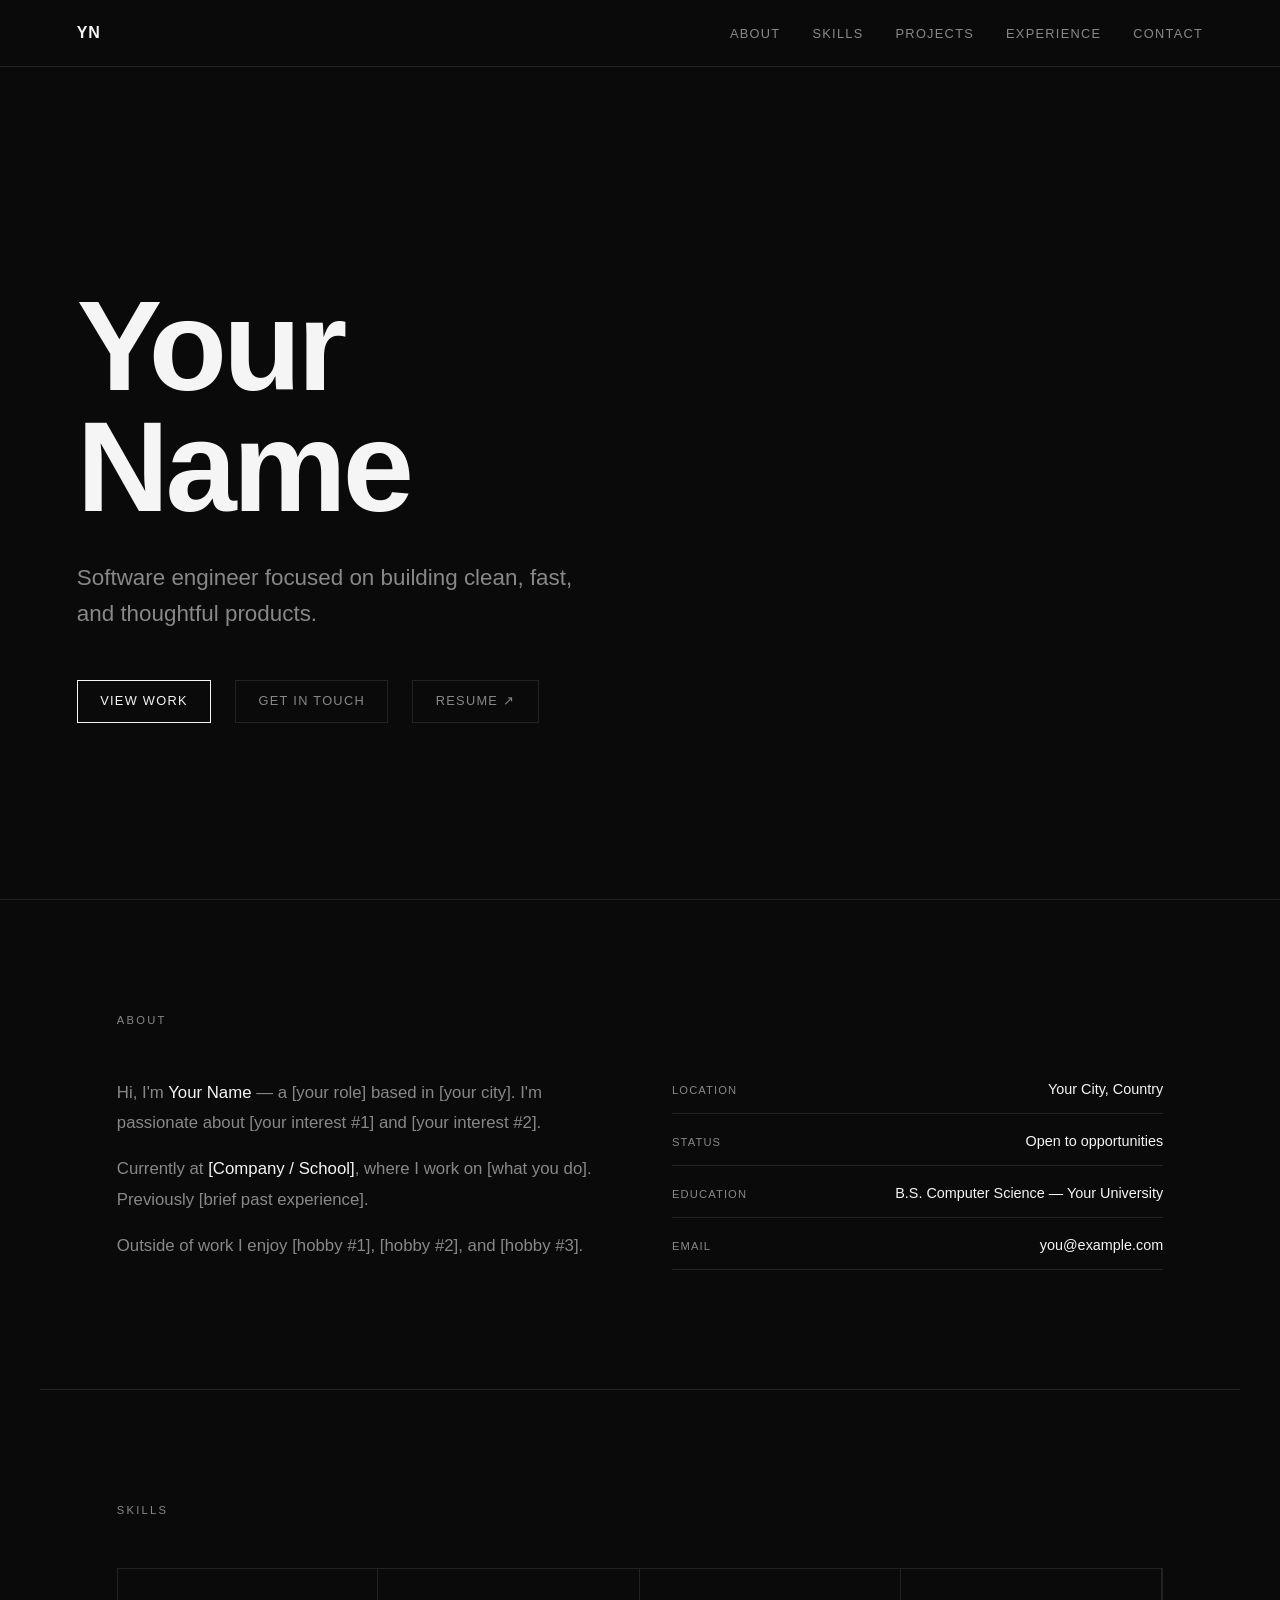
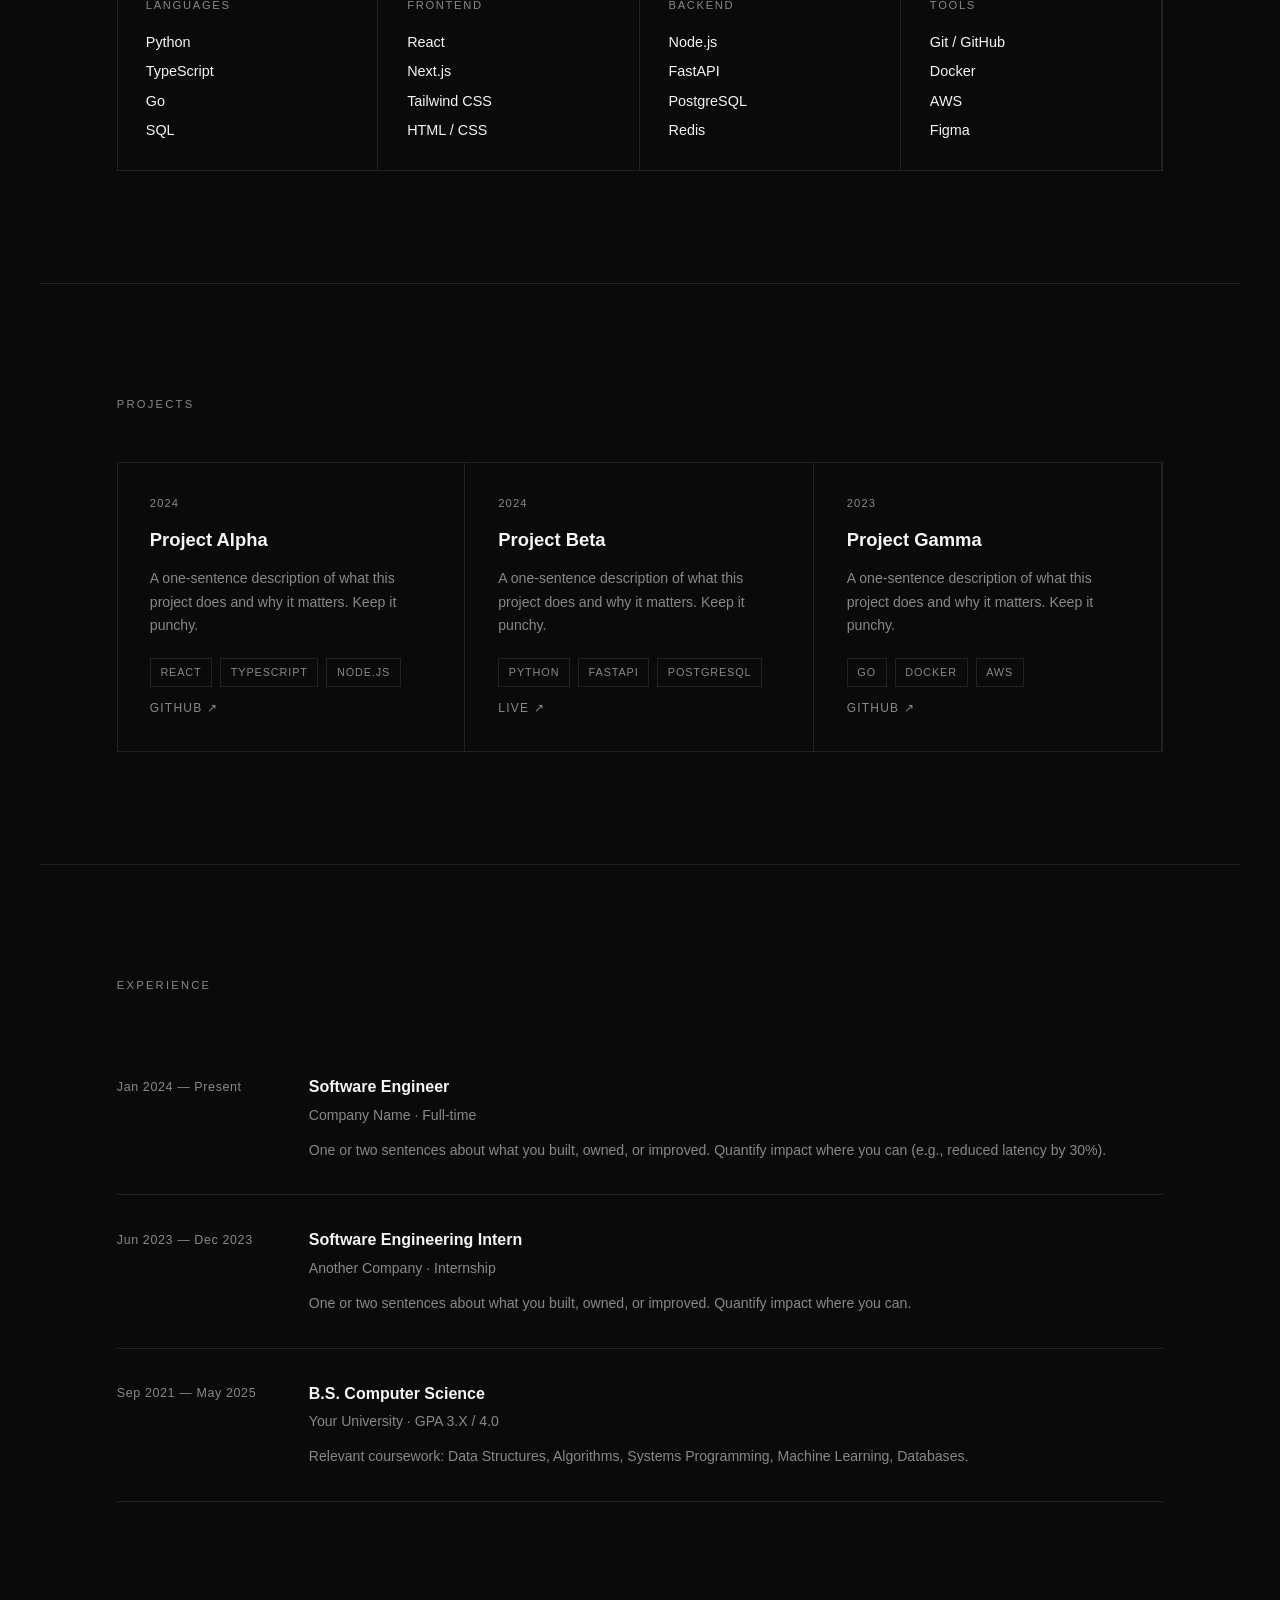
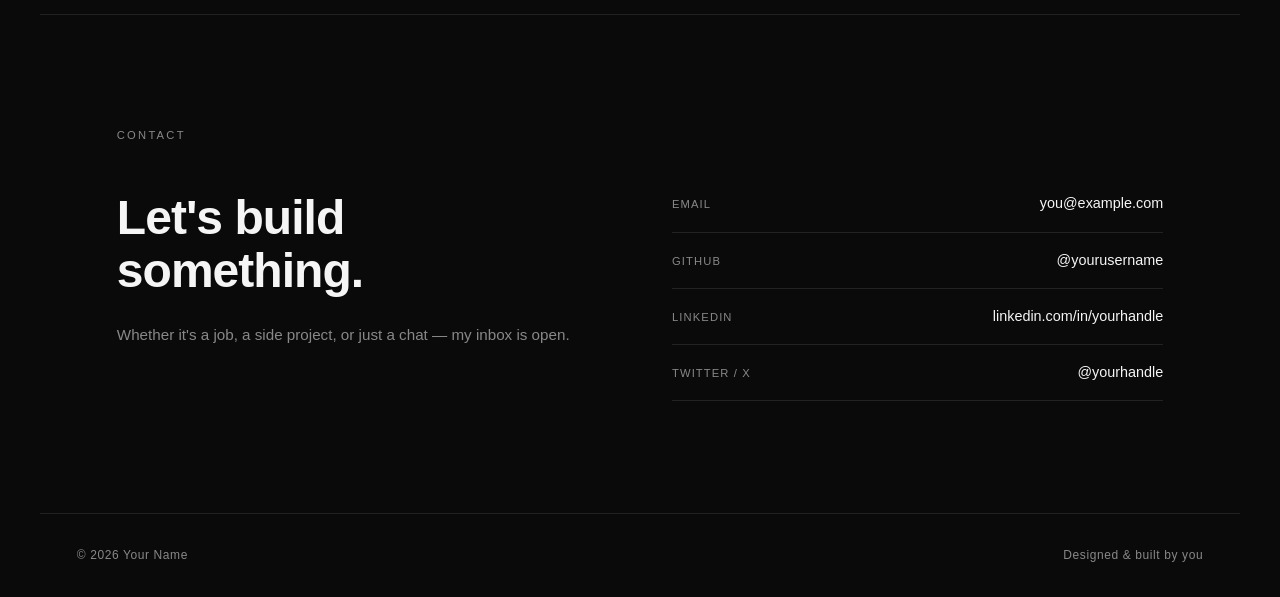
==== index.html @ 490681a7 "Initial portfolio template — black and white single-page layout Co-Authored-By: Claude Sonnet 4.6 <n" ====
<!DOCTYPE html>
<html lang="en">
<head>
  <meta charset="UTF-8" />
  <meta name="viewport" content="width=device-width, initial-scale=1.0" />
  <title>Your Name — Portfolio</title>
  <style>
    *, *::before, *::after { box-sizing: border-box; margin: 0; padding: 0; }

    :root {
      --black: #0a0a0a;
      --white: #f5f5f5;
      --gray: #888;
      --border: #222;
    }

    html { scroll-behavior: smooth; }

    body {
      font-family: 'Helvetica Neue', Helvetica, Arial, sans-serif;
      background: var(--black);
      color: var(--white);
      line-height: 1.6;
    }

    a { color: inherit; text-decoration: none; }

    /* ── NAV ── */
    nav {
      position: fixed;
      top: 0; left: 0; right: 0;
      z-index: 100;
      display: flex;
      justify-content: space-between;
      align-items: center;
      padding: 1.25rem 6vw;
      border-bottom: 1px solid var(--border);
      background: var(--black);
    }

    .nav-logo {
      font-size: 1rem;
      font-weight: 700;
      letter-spacing: 0.05em;
      text-transform: uppercase;
    }

    .nav-links {
      display: flex;
      gap: 2rem;
      list-style: none;
    }

    .nav-links a {
      font-size: 0.8rem;
      letter-spacing: 0.1em;
      text-transform: uppercase;
      color: var(--gray);
      transition: color 0.2s;
    }

    .nav-links a:hover { color: var(--white); }

    /* ── SECTIONS ── */
    section {
      padding: 7rem 6vw;
      border-bottom: 1px solid var(--border);
      max-width: 1200px;
      margin: 0 auto;
    }

    .section-label {
      font-size: 0.7rem;
      letter-spacing: 0.2em;
      text-transform: uppercase;
      color: var(--gray);
      margin-bottom: 3rem;
    }

    /* ── HERO ── */
    #hero {
      min-height: 100vh;
      display: flex;
      flex-direction: column;
      justify-content: flex-end;
      padding-top: 8rem;
      max-width: 100%;
      padding-left: 6vw;
      padding-right: 6vw;
      border-bottom: 1px solid var(--border);
    }

    .hero-name {
      font-size: clamp(3rem, 10vw, 9rem);
      font-weight: 700;
      line-height: 0.95;
      letter-spacing: -0.03em;
      margin-bottom: 2rem;
    }

    .hero-tagline {
      font-size: clamp(1rem, 2vw, 1.4rem);
      color: var(--gray);
      max-width: 520px;
      margin-bottom: 3rem;
    }

    .hero-links {
      display: flex;
      gap: 1.5rem;
      flex-wrap: wrap;
      margin-bottom: 4rem;
    }

    .btn {
      display: inline-block;
      padding: 0.65rem 1.4rem;
      font-size: 0.8rem;
      letter-spacing: 0.1em;
      text-transform: uppercase;
      border: 1px solid var(--white);
      transition: background 0.2s, color 0.2s;
      cursor: pointer;
    }

    .btn:hover { background: var(--white); color: var(--black); }

    .btn-ghost {
      border-color: var(--border);
      color: var(--gray);
    }

    .btn-ghost:hover { border-color: var(--white); color: var(--white); background: transparent; }

    /* ── ABOUT ── */
    .about-grid {
      display: grid;
      grid-template-columns: 1fr 1fr;
      gap: 4rem;
      align-items: start;
    }

    .about-text p {
      font-size: 1.05rem;
      color: var(--gray);
      margin-bottom: 1rem;
      line-height: 1.8;
    }

    .about-text p span { color: var(--white); }

    .about-details { display: flex; flex-direction: column; gap: 1rem; }

    .detail-row {
      display: flex;
      justify-content: space-between;
      align-items: baseline;
      padding-bottom: 0.75rem;
      border-bottom: 1px solid var(--border);
    }

    .detail-key {
      font-size: 0.7rem;
      text-transform: uppercase;
      letter-spacing: 0.1em;
      color: var(--gray);
    }

    .detail-val { font-size: 0.9rem; }

    /* ── SKILLS ── */
    .skills-grid {
      display: grid;
      grid-template-columns: repeat(auto-fill, minmax(220px, 1fr));
      gap: 1px;
      border: 1px solid var(--border);
    }

    .skill-card {
      padding: 1.75rem;
      border-right: 1px solid var(--border);
    }

    .skill-category {
      font-size: 0.7rem;
      text-transform: uppercase;
      letter-spacing: 0.15em;
      color: var(--gray);
      margin-bottom: 1rem;
    }

    .skill-list {
      list-style: none;
      display: flex;
      flex-direction: column;
      gap: 0.4rem;
    }

    .skill-list li { font-size: 0.9rem; }

    /* ── PROJECTS ── */
    .projects-grid {
      display: grid;
      grid-template-columns: repeat(auto-fill, minmax(320px, 1fr));
      gap: 1px;
      border: 1px solid var(--border);
    }

    .project-card {
      padding: 2rem;
      border-right: 1px solid var(--border);
      display: flex;
      flex-direction: column;
      gap: 0.75rem;
      transition: background 0.2s;
    }

    .project-card:hover { background: #111; }

    .project-year {
      font-size: 0.7rem;
      color: var(--gray);
      letter-spacing: 0.1em;
    }

    .project-title { font-size: 1.15rem; font-weight: 600; }

    .project-desc { font-size: 0.88rem; color: var(--gray); line-height: 1.7; }

    .project-tags {
      display: flex;
      flex-wrap: wrap;
      gap: 0.5rem;
      margin-top: auto;
      padding-top: 0.5rem;
    }

    .tag {
      font-size: 0.68rem;
      letter-spacing: 0.08em;
      text-transform: uppercase;
      padding: 0.3rem 0.6rem;
      border: 1px solid var(--border);
      color: var(--gray);
    }

    .project-link {
      font-size: 0.75rem;
      letter-spacing: 0.1em;
      text-transform: uppercase;
      color: var(--gray);
      display: inline-flex;
      align-items: center;
      gap: 0.4rem;
      transition: color 0.2s;
    }

    .project-link:hover { color: var(--white); }

    /* ── EXPERIENCE ── */
    .exp-list { display: flex; flex-direction: column; gap: 0; }

    .exp-item {
      display: grid;
      grid-template-columns: 160px 1fr;
      gap: 2rem;
      padding: 2rem 0;
      border-bottom: 1px solid var(--border);
    }

    .exp-period {
      font-size: 0.78rem;
      color: var(--gray);
      letter-spacing: 0.05em;
      padding-top: 0.2rem;
    }

    .exp-role { font-size: 1rem; font-weight: 600; margin-bottom: 0.25rem; }

    .exp-company { font-size: 0.88rem; color: var(--gray); margin-bottom: 0.75rem; }

    .exp-desc { font-size: 0.88rem; color: var(--gray); line-height: 1.7; }

    /* ── CONTACT ── */
    .contact-grid {
      display: grid;
      grid-template-columns: 1fr 1fr;
      gap: 4rem;
      align-items: start;
    }

    .contact-headline {
      font-size: clamp(1.8rem, 4vw, 3rem);
      font-weight: 700;
      line-height: 1.1;
      letter-spacing: -0.02em;
      margin-bottom: 1.5rem;
    }

    .contact-sub { font-size: 0.95rem; color: var(--gray); line-height: 1.7; }

    .contact-links { display: flex; flex-direction: column; gap: 1rem; }

    .contact-link-row {
      display: flex;
      justify-content: space-between;
      align-items: baseline;
      padding-bottom: 1rem;
      border-bottom: 1px solid var(--border);
    }

    .contact-platform {
      font-size: 0.7rem;
      text-transform: uppercase;
      letter-spacing: 0.1em;
      color: var(--gray);
    }

    .contact-handle {
      font-size: 0.9rem;
      transition: color 0.2s;
    }

    .contact-handle:hover { color: var(--gray); }

    /* ── FOOTER ── */
    footer {
      padding: 2rem 6vw;
      display: flex;
      justify-content: space-between;
      align-items: center;
      font-size: 0.75rem;
      color: var(--gray);
      letter-spacing: 0.05em;
    }

    /* ── RESPONSIVE ── */
    @media (max-width: 700px) {
      .about-grid, .contact-grid { grid-template-columns: 1fr; gap: 2.5rem; }
      .exp-item { grid-template-columns: 1fr; gap: 0.5rem; }
      .nav-links { display: none; }
    }
  </style>
</head>
<body>

  <!-- NAV -->
  <nav>
    <span class="nav-logo">YN</span>
    <ul class="nav-links">
      <li><a href="#about">About</a></li>
      <li><a href="#skills">Skills</a></li>
      <li><a href="#projects">Projects</a></li>
      <li><a href="#experience">Experience</a></li>
      <li><a href="#contact">Contact</a></li>
    </ul>
  </nav>

  <!-- HERO -->
  <section id="hero">
    <h1 class="hero-name">Your<br>Name</h1>
    <p class="hero-tagline">
      <!-- One-line pitch: what you do and what you care about -->
      Software engineer focused on building clean, fast, and thoughtful products.
    </p>
    <div class="hero-links">
      <a href="#projects" class="btn">View Work</a>
      <a href="#contact" class="btn btn-ghost">Get in Touch</a>
      <a href="/resume.pdf" class="btn btn-ghost" target="_blank">Resume ↗</a>
    </div>
  </section>

  <!-- ABOUT -->
  <section id="about">
    <p class="section-label">About</p>
    <div class="about-grid">
      <div class="about-text">
        <p>
          Hi, I'm <span>Your Name</span> — a [your role] based in [your city].
          I'm passionate about [your interest #1] and [your interest #2].
        </p>
        <p>
          Currently at <span>[Company / School]</span>, where I work on
          [what you do]. Previously [brief past experience].
        </p>
        <p>
          Outside of work I enjoy [hobby #1], [hobby #2], and [hobby #3].
        </p>
      </div>
      <div class="about-details">
        <div class="detail-row">
          <span class="detail-key">Location</span>
          <span class="detail-val">Your City, Country</span>
        </div>
        <div class="detail-row">
          <span class="detail-key">Status</span>
          <span class="detail-val">Open to opportunities</span>
        </div>
        <div class="detail-row">
          <span class="detail-key">Education</span>
          <span class="detail-val">B.S. Computer Science — Your University</span>
        </div>
        <div class="detail-row">
          <span class="detail-key">Email</span>
          <span class="detail-val">you@example.com</span>
        </div>
      </div>
    </div>
  </section>

  <!-- SKILLS -->
  <section id="skills">
    <p class="section-label">Skills</p>
    <div class="skills-grid">
      <div class="skill-card">
        <p class="skill-category">Languages</p>
        <ul class="skill-list">
          <li>Python</li>
          <li>TypeScript</li>
          <li>Go</li>
          <li>SQL</li>
        </ul>
      </div>
      <div class="skill-card">
        <p class="skill-category">Frontend</p>
        <ul class="skill-list">
          <li>React</li>
          <li>Next.js</li>
          <li>Tailwind CSS</li>
          <li>HTML / CSS</li>
        </ul>
      </div>
      <div class="skill-card">
        <p class="skill-category">Backend</p>
        <ul class="skill-list">
          <li>Node.js</li>
          <li>FastAPI</li>
          <li>PostgreSQL</li>
          <li>Redis</li>
        </ul>
      </div>
      <div class="skill-card">
        <p class="skill-category">Tools</p>
        <ul class="skill-list">
          <li>Git / GitHub</li>
          <li>Docker</li>
          <li>AWS</li>
          <li>Figma</li>
        </ul>
      </div>
    </div>
  </section>

  <!-- PROJECTS -->
  <section id="projects">
    <p class="section-label">Projects</p>
    <div class="projects-grid">

      <div class="project-card">
        <span class="project-year">2024</span>
        <h3 class="project-title">Project Alpha</h3>
        <p class="project-desc">
          A one-sentence description of what this project does and why it matters.
          Keep it punchy.
        </p>
        <div class="project-tags">
          <span class="tag">React</span>
          <span class="tag">TypeScript</span>
          <span class="tag">Node.js</span>
        </div>
        <a href="#" class="project-link">GitHub ↗</a>
      </div>

      <div class="project-card">
        <span class="project-year">2024</span>
        <h3 class="project-title">Project Beta</h3>
        <p class="project-desc">
          A one-sentence description of what this project does and why it matters.
          Keep it punchy.
        </p>
        <div class="project-tags">
          <span class="tag">Python</span>
          <span class="tag">FastAPI</span>
          <span class="tag">PostgreSQL</span>
        </div>
        <a href="#" class="project-link">Live ↗</a>
      </div>

      <div class="project-card">
        <span class="project-year">2023</span>
        <h3 class="project-title">Project Gamma</h3>
        <p class="project-desc">
          A one-sentence description of what this project does and why it matters.
          Keep it punchy.
        </p>
        <div class="project-tags">
          <span class="tag">Go</span>
          <span class="tag">Docker</span>
          <span class="tag">AWS</span>
        </div>
        <a href="#" class="project-link">GitHub ↗</a>
      </div>

    </div>
  </section>

  <!-- EXPERIENCE -->
  <section id="experience">
    <p class="section-label">Experience</p>
    <div class="exp-list">

      <div class="exp-item">
        <span class="exp-period">Jan 2024 — Present</span>
        <div>
          <p class="exp-role">Software Engineer</p>
          <p class="exp-company">Company Name · Full-time</p>
          <p class="exp-desc">
            One or two sentences about what you built, owned, or improved.
            Quantify impact where you can (e.g., reduced latency by 30%).
          </p>
        </div>
      </div>

      <div class="exp-item">
        <span class="exp-period">Jun 2023 — Dec 2023</span>
        <div>
          <p class="exp-role">Software Engineering Intern</p>
          <p class="exp-company">Another Company · Internship</p>
          <p class="exp-desc">
            One or two sentences about what you built, owned, or improved.
            Quantify impact where you can.
          </p>
        </div>
      </div>

      <div class="exp-item">
        <span class="exp-period">Sep 2021 — May 2025</span>
        <div>
          <p class="exp-role">B.S. Computer Science</p>
          <p class="exp-company">Your University · GPA 3.X / 4.0</p>
          <p class="exp-desc">
            Relevant coursework: Data Structures, Algorithms, Systems Programming,
            Machine Learning, Databases.
          </p>
        </div>
      </div>

    </div>
  </section>

  <!-- CONTACT -->
  <section id="contact">
    <p class="section-label">Contact</p>
    <div class="contact-grid">
      <div>
        <h2 class="contact-headline">Let's build<br>something.</h2>
        <p class="contact-sub">
          Whether it's a job, a side project, or just a chat —
          my inbox is open.
        </p>
      </div>
      <div class="contact-links">
        <div class="contact-link-row">
          <span class="contact-platform">Email</span>
          <a href="mailto:you@example.com" class="contact-handle">you@example.com</a>
        </div>
        <div class="contact-link-row">
          <span class="contact-platform">GitHub</span>
          <a href="https://github.com/yourusername" target="_blank" class="contact-handle">@yourusername</a>
        </div>
        <div class="contact-link-row">
          <span class="contact-platform">LinkedIn</span>
          <a href="https://linkedin.com/in/yourhandle" target="_blank" class="contact-handle">linkedin.com/in/yourhandle</a>
        </div>
        <div class="contact-link-row">
          <span class="contact-platform">Twitter / X</span>
          <a href="https://twitter.com/yourhandle" target="_blank" class="contact-handle">@yourhandle</a>
        </div>
      </div>
    </div>
  </section>

  <!-- FOOTER -->
  <footer>
    <span>© 2026 Your Name</span>
    <span>Designed &amp; built by you</span>
  </footer>

</body>
</html>
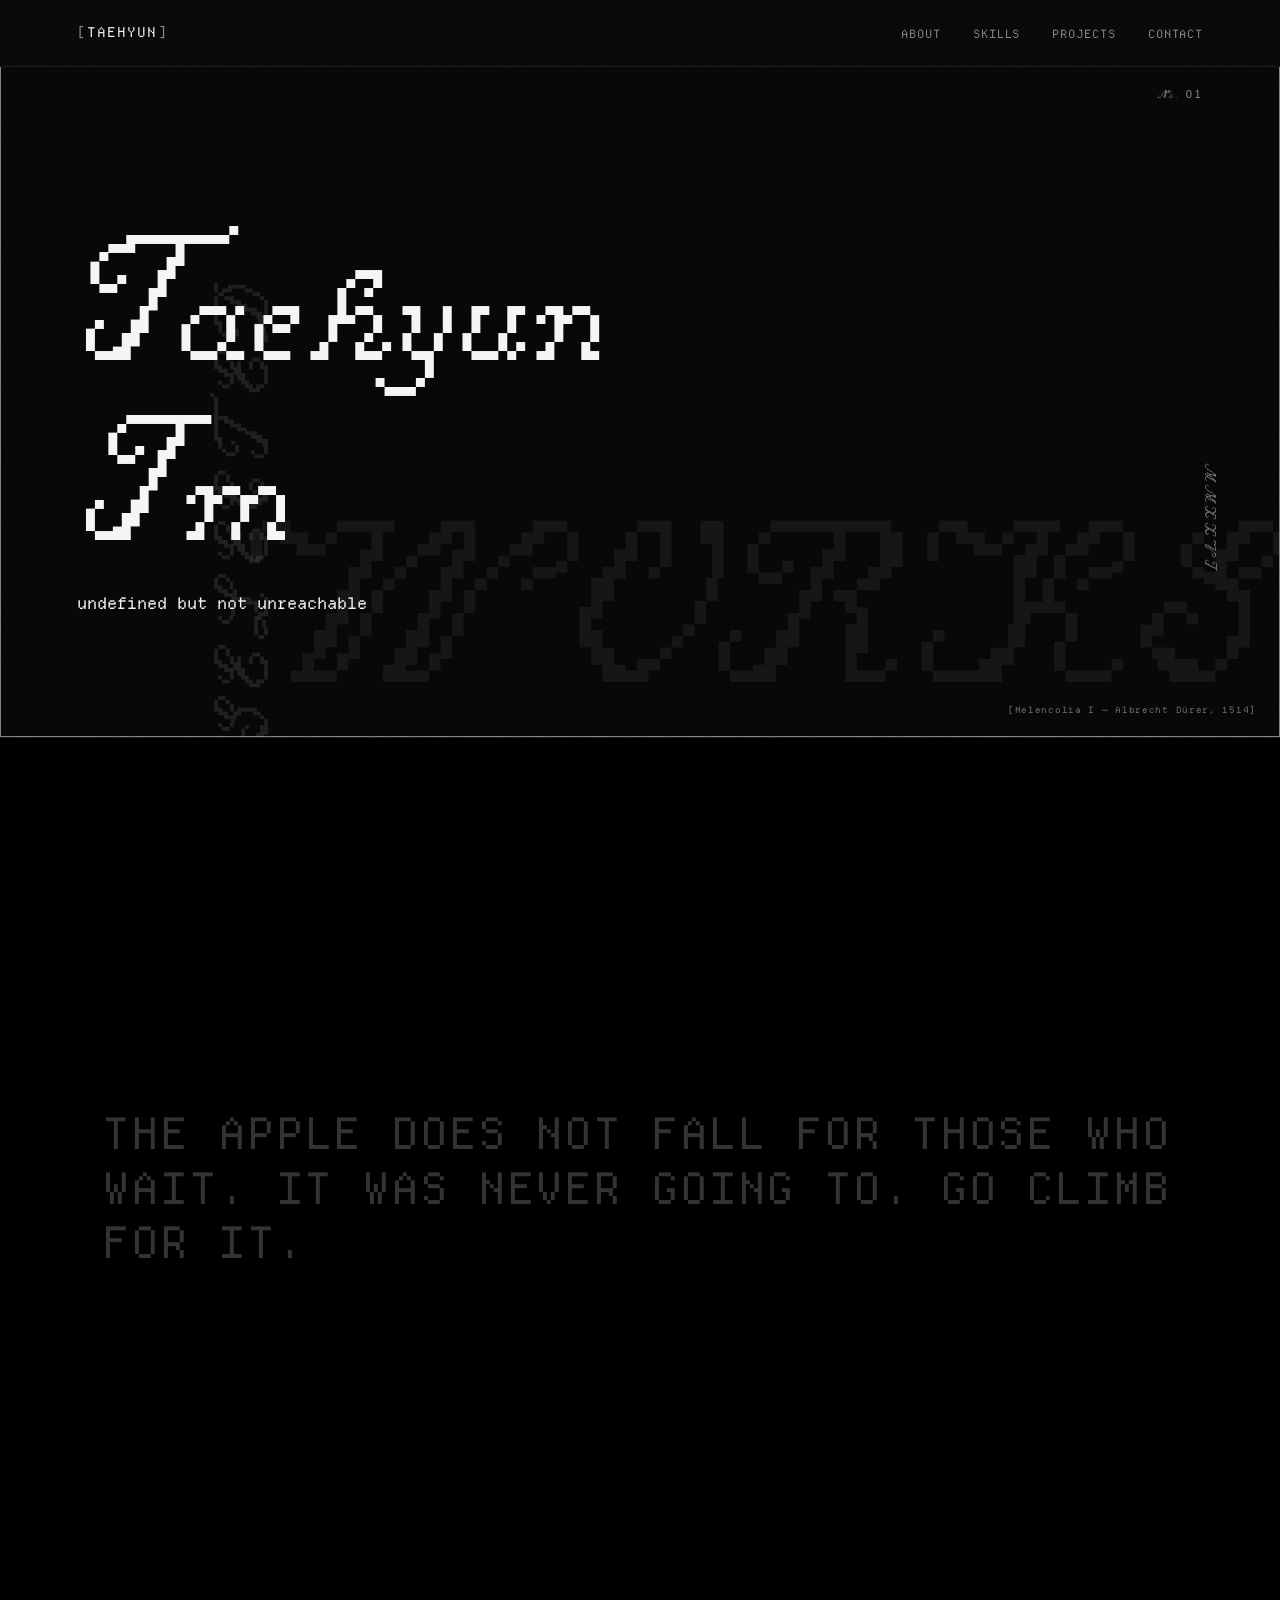
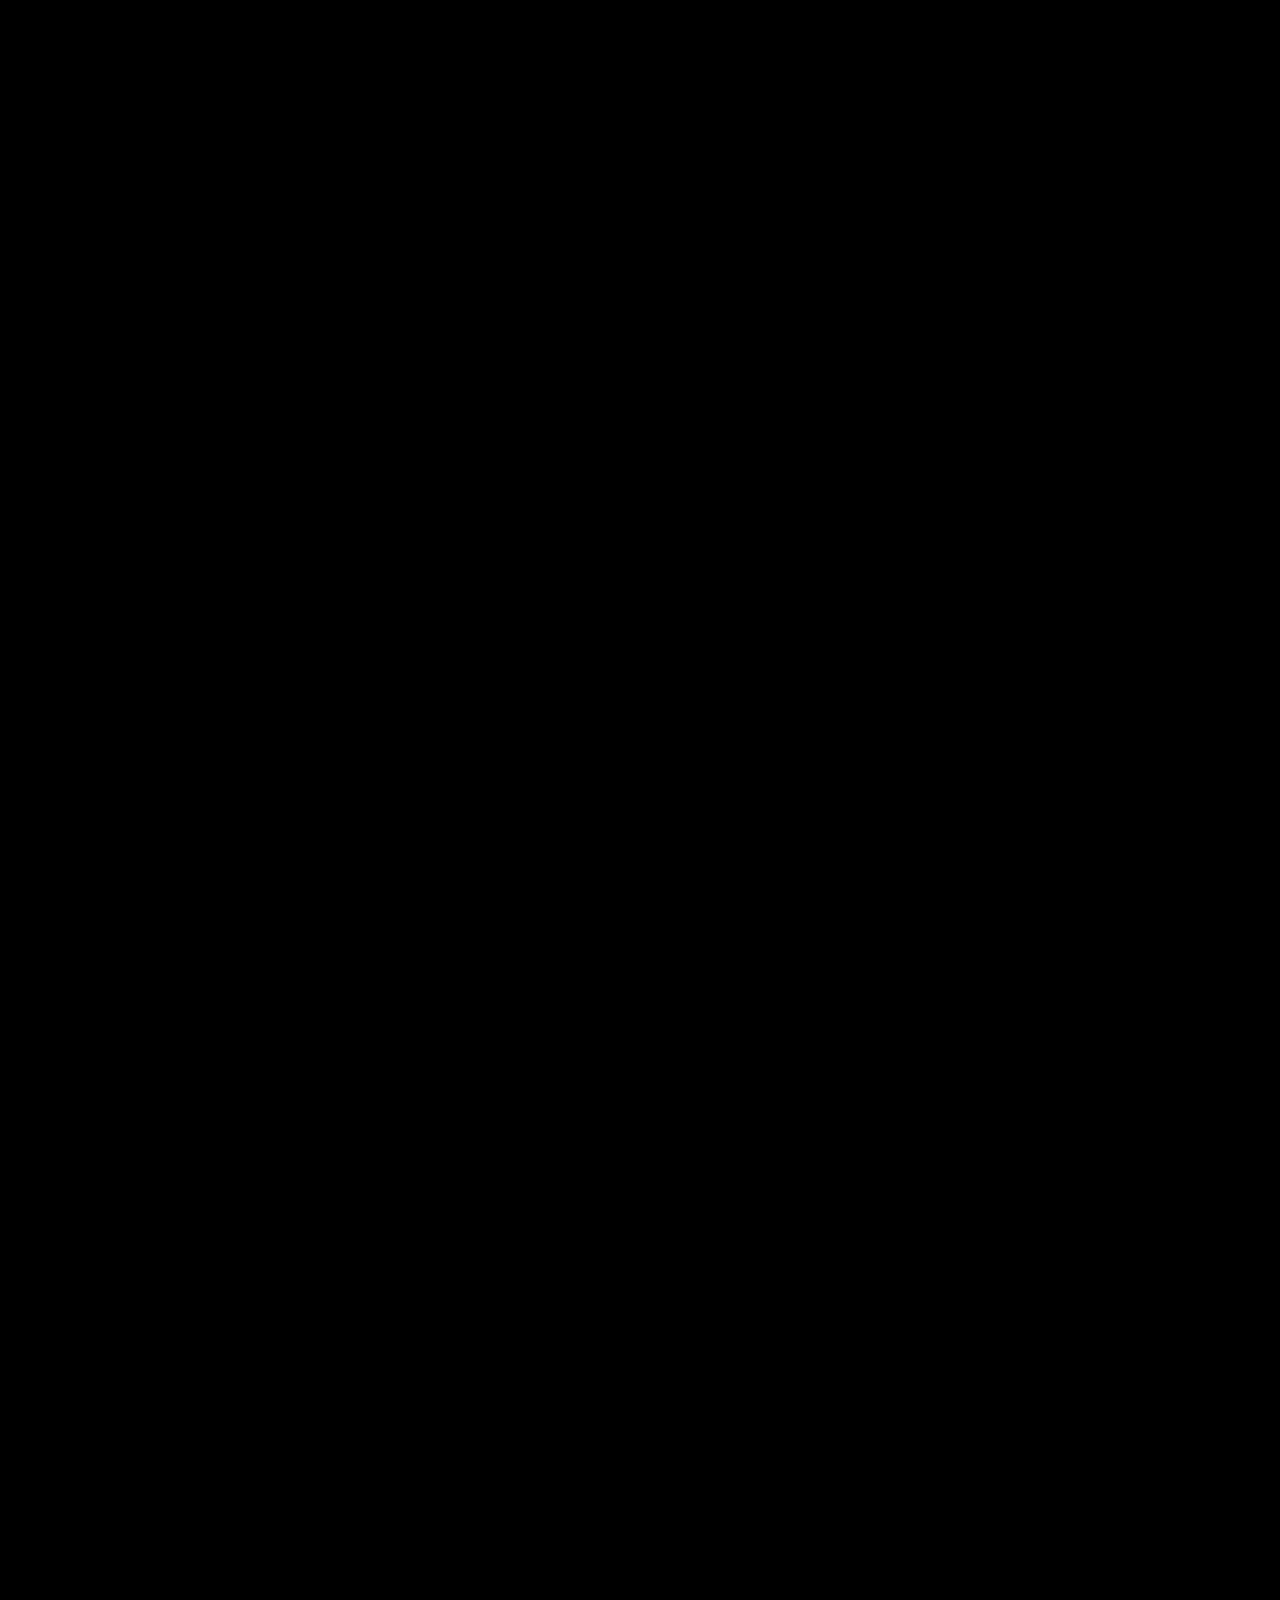
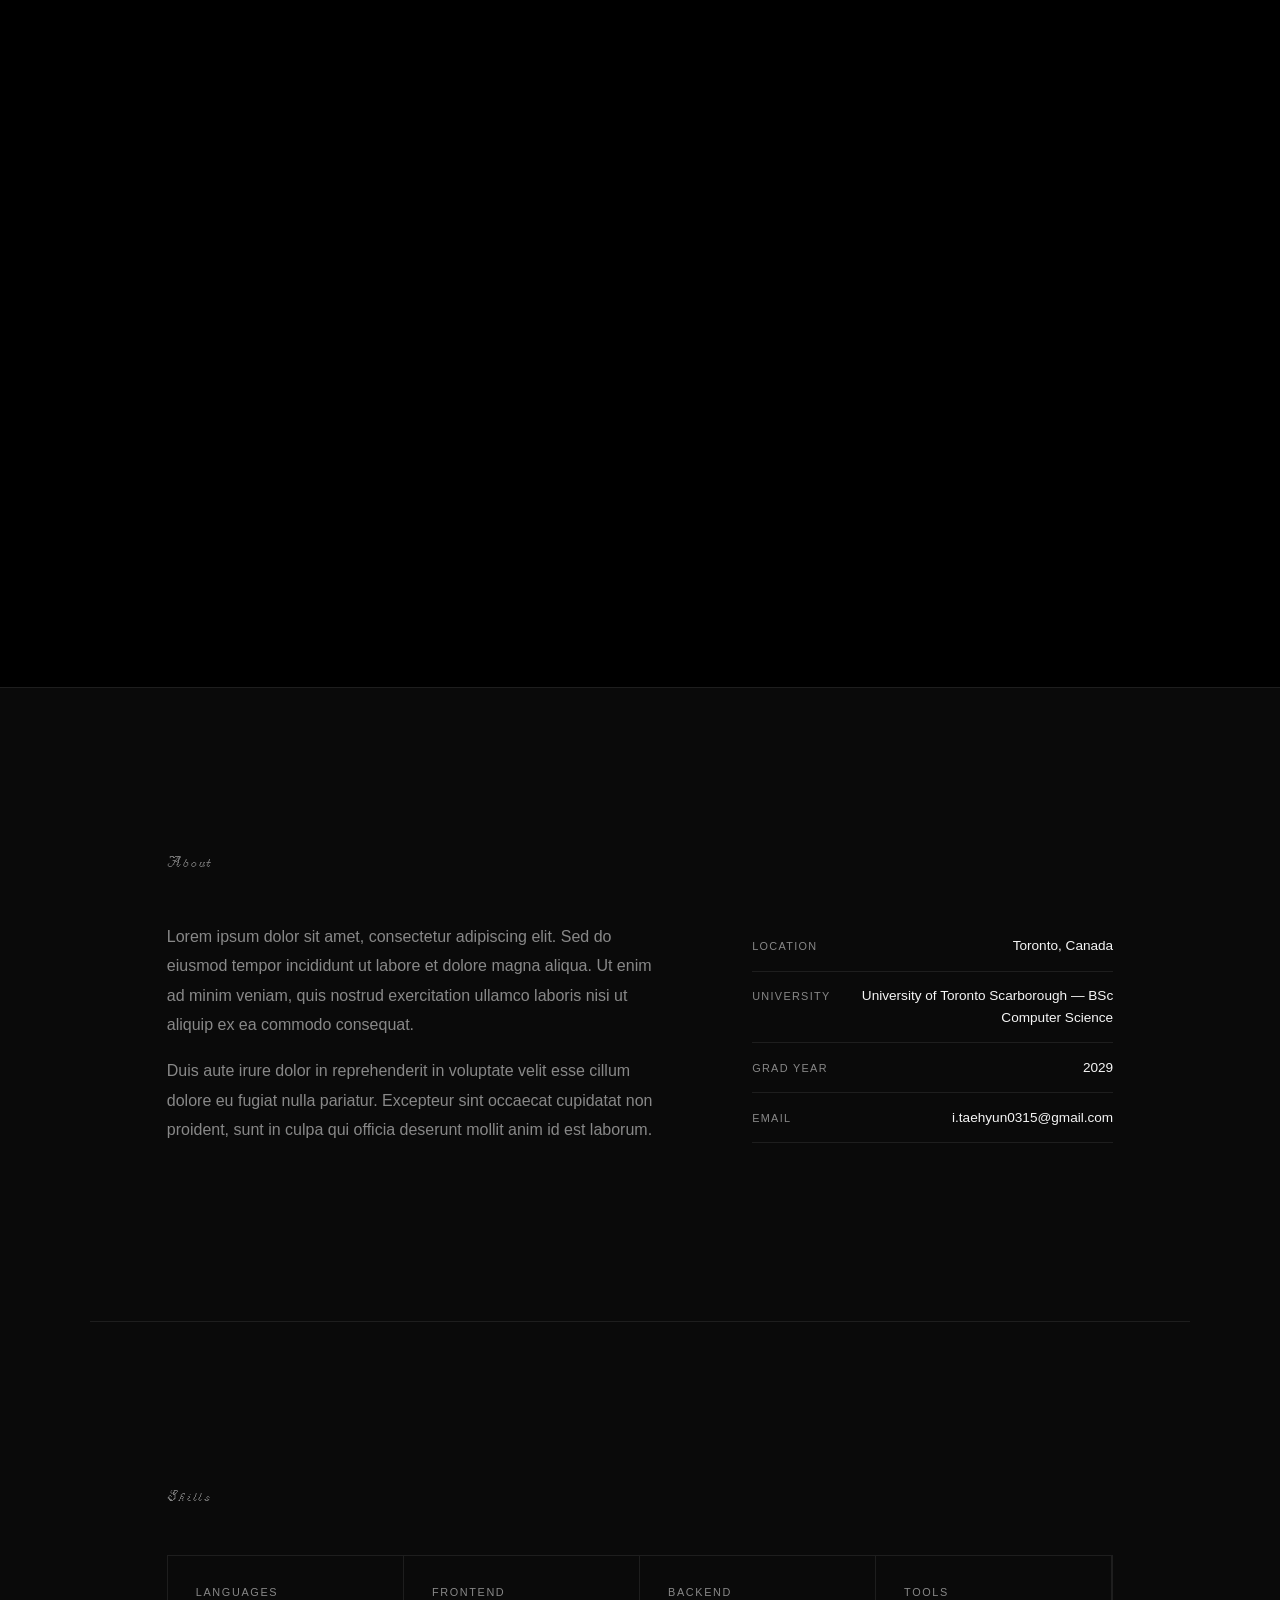
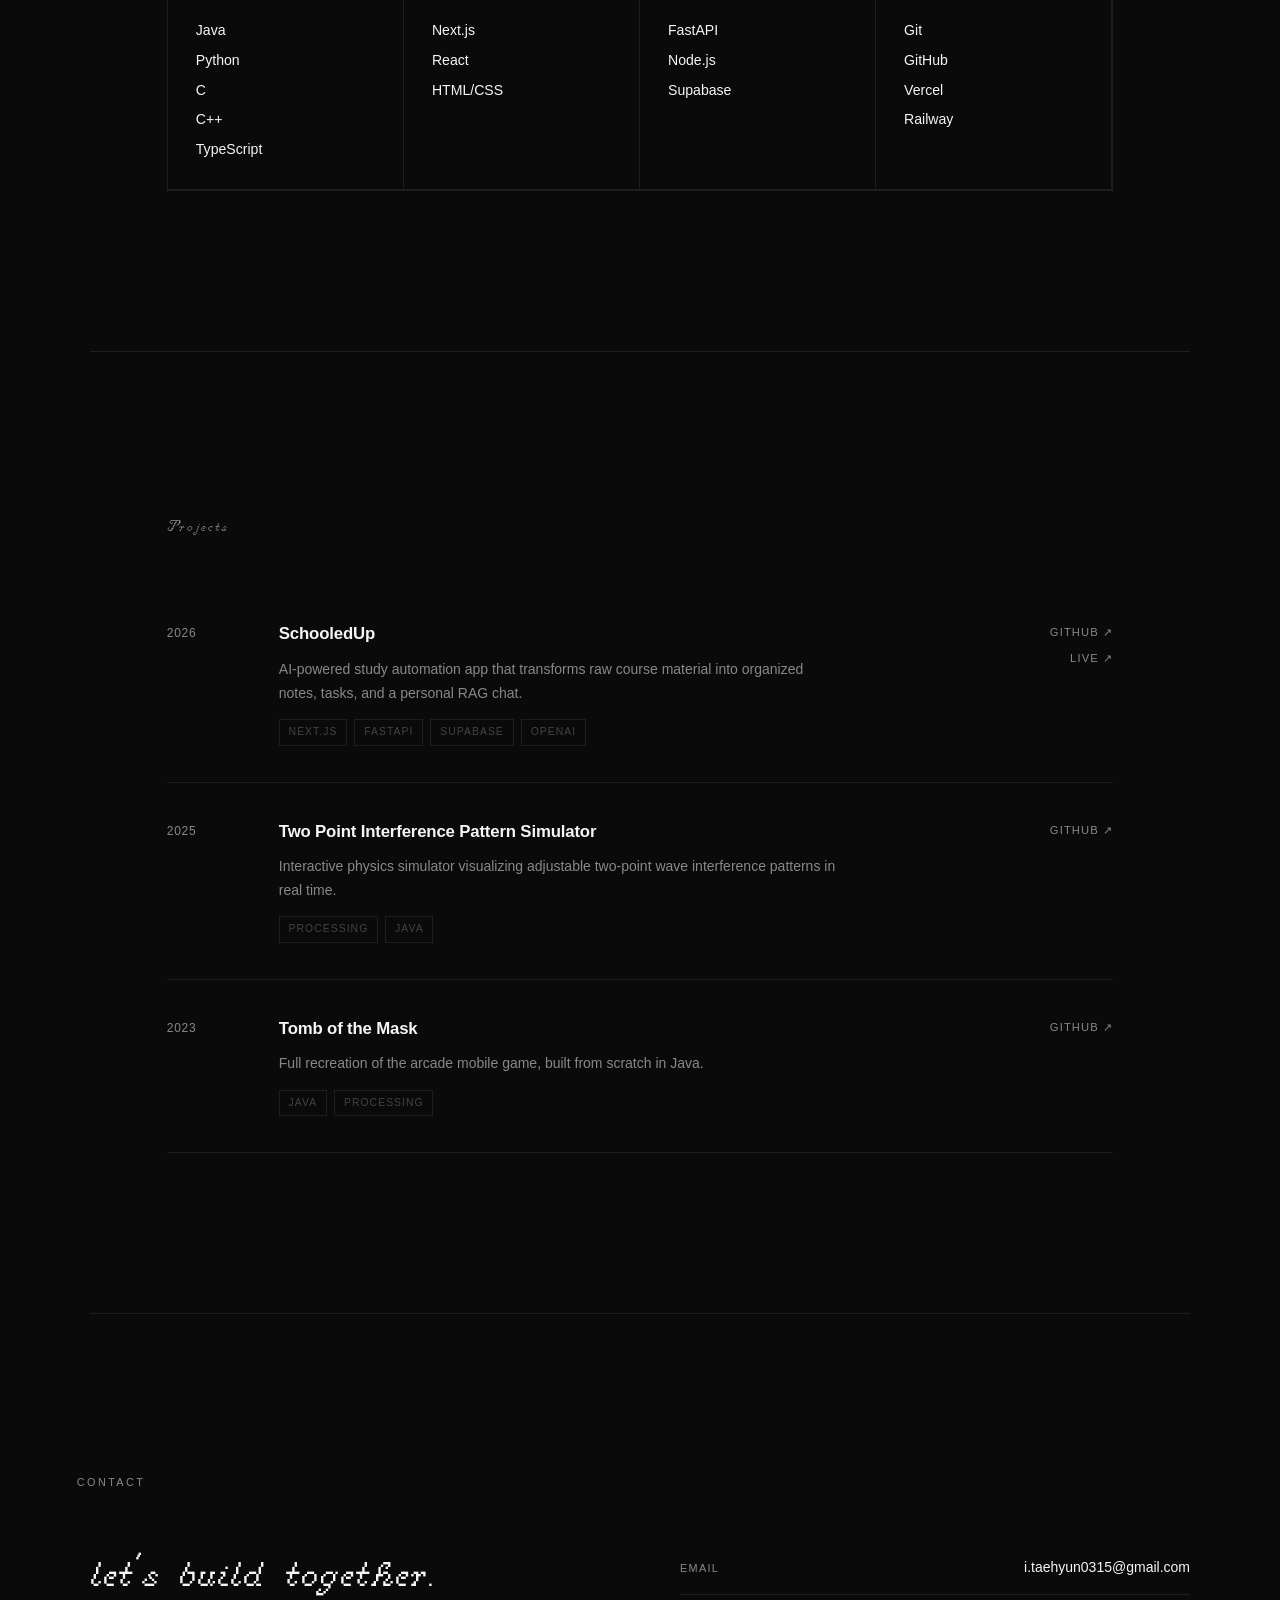
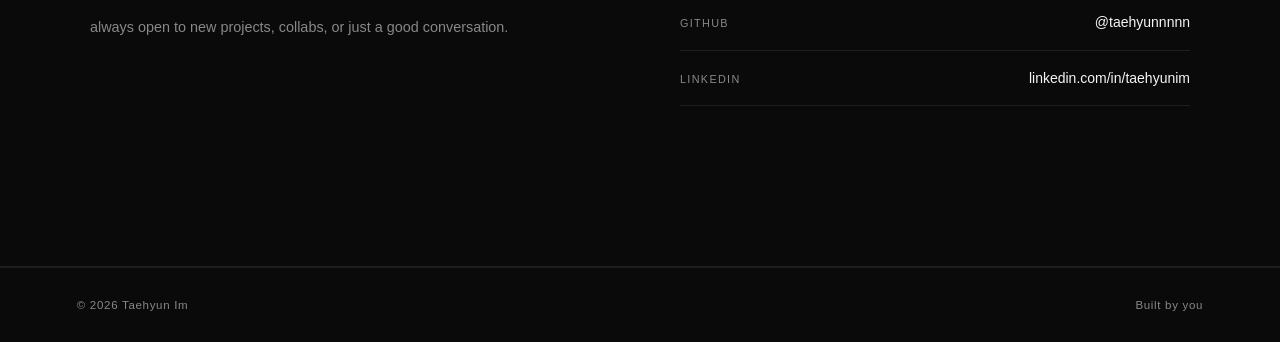
==== commit 986d1eca: "Add full portfolio site with all assets, styles, and interactivity Co-Authored-By: Claude Sonnet 4.6" ====
--- a/index.html
+++ b/index.html
@@ -3,588 +3,234 @@
 <head>
   <meta charset="UTF-8" />
   <meta name="viewport" content="width=device-width, initial-scale=1.0" />
-  <title>Your Name — Portfolio</title>
-  <style>
-    *, *::before, *::after { box-sizing: border-box; margin: 0; padding: 0; }
-
-    :root {
-      --black: #0a0a0a;
-      --white: #f5f5f5;
-      --gray: #888;
-      --border: #222;
-    }
-
-    html { scroll-behavior: smooth; }
-
-    body {
-      font-family: 'Helvetica Neue', Helvetica, Arial, sans-serif;
-      background: var(--black);
-      color: var(--white);
-      line-height: 1.6;
-    }
-
-    a { color: inherit; text-decoration: none; }
-
-    /* ── NAV ── */
-    nav {
-      position: fixed;
-      top: 0; left: 0; right: 0;
-      z-index: 100;
-      display: flex;
-      justify-content: space-between;
-      align-items: center;
-      padding: 1.25rem 6vw;
-      border-bottom: 1px solid var(--border);
-      background: var(--black);
-    }
-
-    .nav-logo {
-      font-size: 1rem;
-      font-weight: 700;
-      letter-spacing: 0.05em;
-      text-transform: uppercase;
-    }
-
-    .nav-links {
-      display: flex;
-      gap: 2rem;
-      list-style: none;
-    }
-
-    .nav-links a {
-      font-size: 0.8rem;
-      letter-spacing: 0.1em;
-      text-transform: uppercase;
-      color: var(--gray);
-      transition: color 0.2s;
-    }
-
-    .nav-links a:hover { color: var(--white); }
-
-    /* ── SECTIONS ── */
-    section {
-      padding: 7rem 6vw;
-      border-bottom: 1px solid var(--border);
-      max-width: 1200px;
-      margin: 0 auto;
-    }
-
-    .section-label {
-      font-size: 0.7rem;
-      letter-spacing: 0.2em;
-      text-transform: uppercase;
-      color: var(--gray);
-      margin-bottom: 3rem;
-    }
-
-    /* ── HERO ── */
-    #hero {
-      min-height: 100vh;
-      display: flex;
-      flex-direction: column;
-      justify-content: flex-end;
-      padding-top: 8rem;
-      max-width: 100%;
-      padding-left: 6vw;
-      padding-right: 6vw;
-      border-bottom: 1px solid var(--border);
-    }
-
-    .hero-name {
-      font-size: clamp(3rem, 10vw, 9rem);
-      font-weight: 700;
-      line-height: 0.95;
-      letter-spacing: -0.03em;
-      margin-bottom: 2rem;
-    }
-
-    .hero-tagline {
-      font-size: clamp(1rem, 2vw, 1.4rem);
-      color: var(--gray);
-      max-width: 520px;
-      margin-bottom: 3rem;
-    }
-
-    .hero-links {
-      display: flex;
-      gap: 1.5rem;
-      flex-wrap: wrap;
-      margin-bottom: 4rem;
-    }
-
-    .btn {
-      display: inline-block;
-      padding: 0.65rem 1.4rem;
-      font-size: 0.8rem;
-      letter-spacing: 0.1em;
-      text-transform: uppercase;
-      border: 1px solid var(--white);
-      transition: background 0.2s, color 0.2s;
-      cursor: pointer;
-    }
-
-    .btn:hover { background: var(--white); color: var(--black); }
-
-    .btn-ghost {
-      border-color: var(--border);
-      color: var(--gray);
-    }
-
-    .btn-ghost:hover { border-color: var(--white); color: var(--white); background: transparent; }
-
-    /* ── ABOUT ── */
-    .about-grid {
-      display: grid;
-      grid-template-columns: 1fr 1fr;
-      gap: 4rem;
-      align-items: start;
-    }
-
-    .about-text p {
-      font-size: 1.05rem;
-      color: var(--gray);
-      margin-bottom: 1rem;
-      line-height: 1.8;
-    }
-
-    .about-text p span { color: var(--white); }
-
-    .about-details { display: flex; flex-direction: column; gap: 1rem; }
-
-    .detail-row {
-      display: flex;
-      justify-content: space-between;
-      align-items: baseline;
-      padding-bottom: 0.75rem;
-      border-bottom: 1px solid var(--border);
-    }
-
-    .detail-key {
-      font-size: 0.7rem;
-      text-transform: uppercase;
-      letter-spacing: 0.1em;
-      color: var(--gray);
-    }
-
-    .detail-val { font-size: 0.9rem; }
-
-    /* ── SKILLS ── */
-    .skills-grid {
-      display: grid;
-      grid-template-columns: repeat(auto-fill, minmax(220px, 1fr));
-      gap: 1px;
-      border: 1px solid var(--border);
-    }
-
-    .skill-card {
-      padding: 1.75rem;
-      border-right: 1px solid var(--border);
-    }
-
-    .skill-category {
-      font-size: 0.7rem;
-      text-transform: uppercase;
-      letter-spacing: 0.15em;
-      color: var(--gray);
-      margin-bottom: 1rem;
-    }
-
-    .skill-list {
-      list-style: none;
-      display: flex;
-      flex-direction: column;
-      gap: 0.4rem;
-    }
-
-    .skill-list li { font-size: 0.9rem; }
-
-    /* ── PROJECTS ── */
-    .projects-grid {
-      display: grid;
-      grid-template-columns: repeat(auto-fill, minmax(320px, 1fr));
-      gap: 1px;
-      border: 1px solid var(--border);
-    }
-
-    .project-card {
-      padding: 2rem;
-      border-right: 1px solid var(--border);
-      display: flex;
-      flex-direction: column;
-      gap: 0.75rem;
-      transition: background 0.2s;
-    }
-
-    .project-card:hover { background: #111; }
-
-    .project-year {
-      font-size: 0.7rem;
-      color: var(--gray);
-      letter-spacing: 0.1em;
-    }
-
-    .project-title { font-size: 1.15rem; font-weight: 600; }
-
-    .project-desc { font-size: 0.88rem; color: var(--gray); line-height: 1.7; }
-
-    .project-tags {
-      display: flex;
-      flex-wrap: wrap;
-      gap: 0.5rem;
-      margin-top: auto;
-      padding-top: 0.5rem;
-    }
-
-    .tag {
-      font-size: 0.68rem;
-      letter-spacing: 0.08em;
-      text-transform: uppercase;
-      padding: 0.3rem 0.6rem;
-      border: 1px solid var(--border);
-      color: var(--gray);
-    }
-
-    .project-link {
-      font-size: 0.75rem;
-      letter-spacing: 0.1em;
-      text-transform: uppercase;
-      color: var(--gray);
-      display: inline-flex;
-      align-items: center;
-      gap: 0.4rem;
-      transition: color 0.2s;
-    }
-
-    .project-link:hover { color: var(--white); }
-
-    /* ── EXPERIENCE ── */
-    .exp-list { display: flex; flex-direction: column; gap: 0; }
-
-    .exp-item {
-      display: grid;
-      grid-template-columns: 160px 1fr;
-      gap: 2rem;
-      padding: 2rem 0;
-      border-bottom: 1px solid var(--border);
-    }
-
-    .exp-period {
-      font-size: 0.78rem;
-      color: var(--gray);
-      letter-spacing: 0.05em;
-      padding-top: 0.2rem;
-    }
-
-    .exp-role { font-size: 1rem; font-weight: 600; margin-bottom: 0.25rem; }
-
-    .exp-company { font-size: 0.88rem; color: var(--gray); margin-bottom: 0.75rem; }
-
-    .exp-desc { font-size: 0.88rem; color: var(--gray); line-height: 1.7; }
-
-    /* ── CONTACT ── */
-    .contact-grid {
-      display: grid;
-      grid-template-columns: 1fr 1fr;
-      gap: 4rem;
-      align-items: start;
-    }
-
-    .contact-headline {
-      font-size: clamp(1.8rem, 4vw, 3rem);
-      font-weight: 700;
-      line-height: 1.1;
-      letter-spacing: -0.02em;
-      margin-bottom: 1.5rem;
-    }
-
-    .contact-sub { font-size: 0.95rem; color: var(--gray); line-height: 1.7; }
-
-    .contact-links { display: flex; flex-direction: column; gap: 1rem; }
-
-    .contact-link-row {
-      display: flex;
-      justify-content: space-between;
-      align-items: baseline;
-      padding-bottom: 1rem;
-      border-bottom: 1px solid var(--border);
-    }
-
-    .contact-platform {
-      font-size: 0.7rem;
-      text-transform: uppercase;
-      letter-spacing: 0.1em;
-      color: var(--gray);
-    }
-
-    .contact-handle {
-      font-size: 0.9rem;
-      transition: color 0.2s;
-    }
-
-    .contact-handle:hover { color: var(--gray); }
-
-    /* ── FOOTER ── */
-    footer {
-      padding: 2rem 6vw;
-      display: flex;
-      justify-content: space-between;
-      align-items: center;
-      font-size: 0.75rem;
-      color: var(--gray);
-      letter-spacing: 0.05em;
-    }
-
-    /* ── RESPONSIVE ── */
-    @media (max-width: 700px) {
-      .about-grid, .contact-grid { grid-template-columns: 1fr; gap: 2.5rem; }
-      .exp-item { grid-template-columns: 1fr; gap: 0.5rem; }
-      .nav-links { display: none; }
-    }
-  </style>
+  <meta name="description" content="Taehyun Im — Portfolio" />
+  <title>Taehyun Im</title>
+  <link rel="stylesheet" href="css/style.css" />
 </head>
 <body>
 
-  <!-- NAV -->
+  <!-- ── NAV ── -->
   <nav>
-    <span class="nav-logo">YN</span>
+    <a href="#" class="nav-logo"><span class="bracket">[</span><span class="logo-text">TAEHYUN</span><span class="bracket">]</span></a>
     <ul class="nav-links">
       <li><a href="#about">About</a></li>
       <li><a href="#skills">Skills</a></li>
       <li><a href="#projects">Projects</a></li>
-      <li><a href="#experience">Experience</a></li>
       <li><a href="#contact">Contact</a></li>
     </ul>
   </nav>
 
-  <!-- HERO -->
+
+  <!-- ── HERO ── -->
   <section id="hero">
-    <h1 class="hero-name">Your<br>Name</h1>
-    <p class="hero-tagline">
-      <!-- One-line pitch: what you do and what you care about -->
-      Software engineer focused on building clean, fast, and thoughtful products.
-    </p>
-    <div class="hero-links">
-      <a href="#projects" class="btn">View Work</a>
-      <a href="#contact" class="btn btn-ghost">Get in Touch</a>
-      <a href="/resume.pdf" class="btn btn-ghost" target="_blank">Resume ↗</a>
-    </div>
-  </section>
-
-  <!-- ABOUT -->
+
+    <div class="hero-bg">
+      <img src="assets/images/melancholia-i.jpg" alt="" class="hero-img" />
+    </div>
+    <div class="hero-grain"></div>
+
+    <span class="editorial ed-1">SELECTED</span>
+    <span class="editorial ed-2">No. 01</span>
+    <span class="editorial ed-3">MMXXVI</span>
+    <span class="editorial ed-4">WORKS</span>
+
+    <span class="hero-art-credit">[Melencolia I — Albrecht Dürer, 1514]</span>
+
+    <div class="hero-content">
+      <h1 class="hero-name"><span class="name-line">T</span><span class="name-line">aehyun</span><br><span class="name-line">I</span><span class="name-line">m</span></h1>
+      <p class="hero-tagline">undefined but not unreachable</p>
+    </div>
+
+  </section>
+
+
+  <!-- ── QUOTE ── -->
+  <section id="quote">
+    <div class="quote-sticky">
+      <div class="quote-img quote-img-left">
+        <img src="assets/images/apple-tree.png" alt="" />
+      </div>
+      <div class="quote-img quote-img-right">
+        <img src="assets/images/isaac-newton.png" alt="" />
+      </div>
+      <p class="quote-text" id="quote-text">THE APPLE DOES NOT FALL FOR THOSE WHO WAIT. IT WAS NEVER GOING TO. GO CLIMB FOR IT.</p>
+    </div>
+  </section>
+
+
+  <!-- ── ABOUT ── -->
   <section id="about">
     <p class="section-label">About</p>
-    <div class="about-grid">
+    <div class="about-grid fade-in">
+
       <div class="about-text">
-        <p>
-          Hi, I'm <span>Your Name</span> — a [your role] based in [your city].
-          I'm passionate about [your interest #1] and [your interest #2].
-        </p>
-        <p>
-          Currently at <span>[Company / School]</span>, where I work on
-          [what you do]. Previously [brief past experience].
-        </p>
-        <p>
-          Outside of work I enjoy [hobby #1], [hobby #2], and [hobby #3].
-        </p>
-      </div>
-      <div class="about-details">
-        <div class="detail-row">
-          <span class="detail-key">Location</span>
-          <span class="detail-val">Your City, Country</span>
-        </div>
-        <div class="detail-row">
-          <span class="detail-key">Status</span>
-          <span class="detail-val">Open to opportunities</span>
-        </div>
-        <div class="detail-row">
-          <span class="detail-key">Education</span>
-          <span class="detail-val">B.S. Computer Science — Your University</span>
-        </div>
-        <div class="detail-row">
-          <span class="detail-key">Email</span>
-          <span class="detail-val">you@example.com</span>
-        </div>
-      </div>
-    </div>
-  </section>
-
-  <!-- SKILLS -->
+        <p>Lorem ipsum dolor sit amet, consectetur adipiscing elit. Sed do eiusmod tempor incididunt ut labore et dolore magna aliqua. Ut enim ad minim veniam, quis nostrud exercitation ullamco laboris nisi ut aliquip ex ea commodo consequat.</p>
+        <p>Duis aute irure dolor in reprehenderit in voluptate velit esse cillum dolore eu fugiat nulla pariatur. Excepteur sint occaecat cupidatat non proident, sunt in culpa qui officia deserunt mollit anim id est laborum.</p>
+      </div>
+
+      <div class="about-meta">
+        <div class="meta-row">
+          <span class="meta-key">Location</span>
+          <span class="meta-val">Toronto, Canada</span>
+        </div>
+        <div class="meta-row">
+          <span class="meta-key">University</span>
+          <span class="meta-val">University of Toronto Scarborough — BSc Computer Science</span>
+        </div>
+        <div class="meta-row">
+          <span class="meta-key">Grad Year</span>
+          <span class="meta-val">2029</span>
+        </div>
+        <div class="meta-row">
+          <span class="meta-key">Email</span>
+          <span class="meta-val">i.taehyun0315@gmail.com</span>
+        </div>
+      </div>
+
+    </div>
+  </section>
+
+
+  <!-- ── SKILLS ── -->
   <section id="skills">
     <p class="section-label">Skills</p>
-    <div class="skills-grid">
+    <div class="skills-grid fade-in">
+
       <div class="skill-card">
         <p class="skill-category">Languages</p>
         <ul class="skill-list">
+          <li>Java</li>
           <li>Python</li>
+          <li>C</li>
+          <li>C++</li>
           <li>TypeScript</li>
-          <li>Go</li>
-          <li>SQL</li>
-        </ul>
-      </div>
+        </ul>
+      </div>
+
       <div class="skill-card">
         <p class="skill-category">Frontend</p>
         <ul class="skill-list">
+          <li>Next.js</li>
           <li>React</li>
-          <li>Next.js</li>
-          <li>Tailwind CSS</li>
-          <li>HTML / CSS</li>
-        </ul>
-      </div>
+          <li>HTML/CSS</li>
+        </ul>
+      </div>
+
       <div class="skill-card">
         <p class="skill-category">Backend</p>
         <ul class="skill-list">
+          <li>FastAPI</li>
           <li>Node.js</li>
-          <li>FastAPI</li>
-          <li>PostgreSQL</li>
-          <li>Redis</li>
-        </ul>
-      </div>
+          <li>Supabase</li>
+        </ul>
+      </div>
+
       <div class="skill-card">
         <p class="skill-category">Tools</p>
         <ul class="skill-list">
-          <li>Git / GitHub</li>
-          <li>Docker</li>
-          <li>AWS</li>
-          <li>Figma</li>
-        </ul>
-      </div>
-    </div>
-  </section>
-
-  <!-- PROJECTS -->
+          <li>Git</li>
+          <li>GitHub</li>
+          <li>Vercel</li>
+          <li>Railway</li>
+        </ul>
+      </div>
+
+    </div>
+  </section>
+
+
+  <!-- ── PROJECTS ── -->
   <section id="projects">
     <p class="section-label">Projects</p>
-    <div class="projects-grid">
-
-      <div class="project-card">
-        <span class="project-year">2024</span>
-        <h3 class="project-title">Project Alpha</h3>
-        <p class="project-desc">
-          A one-sentence description of what this project does and why it matters.
-          Keep it punchy.
-        </p>
-        <div class="project-tags">
-          <span class="tag">React</span>
-          <span class="tag">TypeScript</span>
-          <span class="tag">Node.js</span>
-        </div>
-        <a href="#" class="project-link">GitHub ↗</a>
-      </div>
-
-      <div class="project-card">
-        <span class="project-year">2024</span>
-        <h3 class="project-title">Project Beta</h3>
-        <p class="project-desc">
-          A one-sentence description of what this project does and why it matters.
-          Keep it punchy.
-        </p>
-        <div class="project-tags">
-          <span class="tag">Python</span>
-          <span class="tag">FastAPI</span>
-          <span class="tag">PostgreSQL</span>
-        </div>
-        <a href="#" class="project-link">Live ↗</a>
-      </div>
-
-      <div class="project-card">
+    <div class="projects-list">
+
+      <div class="project-item fade-in">
+        <span class="project-year">2026</span>
+        <div class="project-body">
+          <h3 class="project-title">SchooledUp</h3>
+          <p class="project-desc">AI-powered study automation app that transforms raw course material into organized notes, tasks, and a personal RAG chat.</p>
+          <div class="project-tags">
+            <span class="tag">Next.js</span>
+            <span class="tag">FastAPI</span>
+            <span class="tag">Supabase</span>
+            <span class="tag">OpenAI</span>
+          </div>
+        </div>
+        <div class="project-links">
+          <a href="https://github.com/taehyunnnnn/schooledup" target="_blank" rel="noopener noreferrer" class="project-link">GitHub ↗</a>
+          <a href="https://schooledup.app" target="_blank" rel="noopener noreferrer" class="project-link">Live ↗</a>
+        </div>
+      </div>
+
+      <div class="project-item fade-in">
+        <span class="project-year">2025</span>
+        <div class="project-body">
+          <h3 class="project-title">Two Point Interference Pattern Simulator</h3>
+          <p class="project-desc">Interactive physics simulator visualizing adjustable two-point wave interference patterns in real time.</p>
+          <div class="project-tags">
+            <span class="tag">Processing</span>
+            <span class="tag">Java</span>
+          </div>
+        </div>
+        <div class="project-links">
+          <a href="https://github.com/taehyunnnnn/twoPointInterferencePatternSimulator.processing" target="_blank" rel="noopener noreferrer" class="project-link">GitHub ↗</a>
+        </div>
+      </div>
+
+      <div class="project-item fade-in">
         <span class="project-year">2023</span>
-        <h3 class="project-title">Project Gamma</h3>
-        <p class="project-desc">
-          A one-sentence description of what this project does and why it matters.
-          Keep it punchy.
-        </p>
-        <div class="project-tags">
-          <span class="tag">Go</span>
-          <span class="tag">Docker</span>
-          <span class="tag">AWS</span>
-        </div>
-        <a href="#" class="project-link">GitHub ↗</a>
-      </div>
-
-    </div>
-  </section>
-
-  <!-- EXPERIENCE -->
-  <section id="experience">
-    <p class="section-label">Experience</p>
-    <div class="exp-list">
-
-      <div class="exp-item">
-        <span class="exp-period">Jan 2024 — Present</span>
-        <div>
-          <p class="exp-role">Software Engineer</p>
-          <p class="exp-company">Company Name · Full-time</p>
-          <p class="exp-desc">
-            One or two sentences about what you built, owned, or improved.
-            Quantify impact where you can (e.g., reduced latency by 30%).
-          </p>
-        </div>
-      </div>
-
-      <div class="exp-item">
-        <span class="exp-period">Jun 2023 — Dec 2023</span>
-        <div>
-          <p class="exp-role">Software Engineering Intern</p>
-          <p class="exp-company">Another Company · Internship</p>
-          <p class="exp-desc">
-            One or two sentences about what you built, owned, or improved.
-            Quantify impact where you can.
-          </p>
-        </div>
-      </div>
-
-      <div class="exp-item">
-        <span class="exp-period">Sep 2021 — May 2025</span>
-        <div>
-          <p class="exp-role">B.S. Computer Science</p>
-          <p class="exp-company">Your University · GPA 3.X / 4.0</p>
-          <p class="exp-desc">
-            Relevant coursework: Data Structures, Algorithms, Systems Programming,
-            Machine Learning, Databases.
-          </p>
-        </div>
-      </div>
-
-    </div>
-  </section>
-
-  <!-- CONTACT -->
+        <div class="project-body">
+          <h3 class="project-title">Tomb of the Mask</h3>
+          <p class="project-desc">Full recreation of the arcade mobile game, built from scratch in Java.</p>
+          <div class="project-tags">
+            <span class="tag">Java</span>
+            <span class="tag">Processing</span>
+          </div>
+        </div>
+        <div class="project-links">
+          <a href="https://github.com/taehyunnnnn/tombOfTheMask.java" target="_blank" rel="noopener noreferrer" class="project-link">GitHub ↗</a>
+        </div>
+      </div>
+
+    </div>
+  </section>
+
+
+  <!-- ── CONTACT ── -->
   <section id="contact">
     <p class="section-label">Contact</p>
-    <div class="contact-grid">
+    <div class="contact-grid fade-in">
+
       <div>
-        <h2 class="contact-headline">Let's build<br>something.</h2>
-        <p class="contact-sub">
-          Whether it's a job, a side project, or just a chat —
-          my inbox is open.
-        </p>
-      </div>
+        <h2 class="contact-headline">let's build together.</h2>
+        <p class="contact-sub">always open to new projects, collabs, or just a good conversation.</p>
+      </div>
+
       <div class="contact-links">
-        <div class="contact-link-row">
+        <div class="contact-row">
           <span class="contact-platform">Email</span>
-          <a href="mailto:you@example.com" class="contact-handle">you@example.com</a>
-        </div>
-        <div class="contact-link-row">
+          <a href="mailto:i.taehyun0315@gmail.com" class="contact-handle">i.taehyun0315@gmail.com</a>
+        </div>
+        <div class="contact-row">
           <span class="contact-platform">GitHub</span>
-          <a href="https://github.com/yourusername" target="_blank" class="contact-handle">@yourusername</a>
-        </div>
-        <div class="contact-link-row">
+          <a href="https://github.com/taehyunnnnn" target="_blank" rel="noopener noreferrer" class="contact-handle">@taehyunnnnn</a>
+        </div>
+        <div class="contact-row">
           <span class="contact-platform">LinkedIn</span>
-          <a href="https://linkedin.com/in/yourhandle" target="_blank" class="contact-handle">linkedin.com/in/yourhandle</a>
-        </div>
-        <div class="contact-link-row">
-          <span class="contact-platform">Twitter / X</span>
-          <a href="https://twitter.com/yourhandle" target="_blank" class="contact-handle">@yourhandle</a>
-        </div>
-      </div>
-    </div>
-  </section>
-
-  <!-- FOOTER -->
+          <a href="https://www.linkedin.com/in/taehyunim" target="_blank" rel="noopener noreferrer" class="contact-handle">linkedin.com/in/taehyunim</a>
+        </div>
+      </div>
+
+    </div>
+  </section>
+
+
+  <!-- ── FOOTER ── -->
   <footer>
-    <span>© 2026 Your Name</span>
-    <span>Designed &amp; built by you</span>
+    <span>© 2026 Taehyun Im</span>
+    <span>Built by you</span>
   </footer>
 
+  <script src="js/main.js"></script>
 </body>
 </html>
--- a/css/style.css
+++ b/css/style.css
@@ -0,0 +1,689 @@
+/* ── FONTS ── */
+@font-face {
+  font-family: 'Retrogression';
+  src: url('../assets/fonts/Retrogression-Regular.otf') format('opentype'),
+       url('../assets/fonts/Retrogression-Regular.ttf') format('truetype');
+  font-weight: normal;
+  font-style: normal;
+  font-display: swap;
+}
+
+@font-face {
+  font-family: 'DepartureMono';
+  src: url('../assets/fonts/DepartureMono-Regular.woff2') format('woff2'),
+       url('../assets/fonts/DepartureMono-Regular.otf') format('opentype');
+  font-weight: normal;
+  font-style: normal;
+  font-display: swap;
+}
+
+/* ── RESET & BASE ── */
+*, *::before, *::after {
+  box-sizing: border-box;
+  margin: 0;
+  padding: 0;
+}
+
+:root {
+  --black:  #0a0a0a;
+  --white:  #f5f5f5;
+  --gray:   #888;
+  --dim:    #444;
+  --border: #1e1e1e;
+}
+
+html { scroll-behavior: smooth; }
+
+body {
+  font-family: 'Helvetica Neue', Helvetica, Arial, sans-serif;
+  background: var(--black);
+  color: var(--white);
+  line-height: 1.6;
+}
+
+a { color: inherit; text-decoration: none; }
+
+
+/* ── NAV ── */
+nav {
+  position: fixed;
+  top: 0; left: 0; right: 0;
+  z-index: 100;
+  display: flex;
+  justify-content: space-between;
+  align-items: center;
+  padding: 1.25rem 6vw;
+  border-bottom: 1px solid var(--border);
+  background: var(--black);
+}
+
+.nav-logo {
+  font-family: 'DepartureMono', monospace;
+  font-size: 0.85rem;
+  font-weight: normal;
+  letter-spacing: 0.08em;
+  cursor: default;
+  user-select: none;
+}
+
+.nav-logo .bracket {
+  color: var(--gray);
+  transition: color 0.15s;
+}
+
+.nav-logo:hover .bracket { color: var(--white); }
+
+@keyframes logo-flicker {
+  0%, 100% { opacity: 1; }
+  92%       { opacity: 1; }
+  93%       { opacity: 0.4; }
+  94%       { opacity: 1; }
+  96%       { opacity: 0.6; }
+  97%       { opacity: 1; }
+}
+
+.nav-links {
+  display: flex;
+  gap: 2rem;
+  list-style: none;
+}
+
+.nav-links a {
+  font-family: 'DepartureMono', monospace;
+  font-size: 0.72rem;
+  letter-spacing: 0.08em;
+  text-transform: uppercase;
+  color: var(--gray);
+  transition: color 0.2s;
+}
+
+.nav-links a:hover,
+.nav-links a.active { color: var(--white); }
+
+
+/* ── QUOTE ── */
+#quote {
+  position: relative;
+  height: 350vh;
+  background: #000;
+  max-width: 100%;
+  margin: 0;
+  padding: 0;
+  border-bottom: 1px solid var(--border);
+}
+
+.quote-sticky {
+  position: sticky;
+  top: 0;
+  height: 100vh;
+  display: flex;
+  align-items: center;
+  padding: 0 8vw;
+  overflow: hidden;
+}
+
+.quote-text {
+  font-family: 'DepartureMono', monospace;
+  font-size: clamp(1.5rem, 3.4vw, 3.8rem);
+  line-height: 1.25;
+  letter-spacing: 0.02em;
+  max-width: 100%;
+  margin: 0;
+  position: relative;
+  z-index: 1;
+}
+
+.quote-word {
+  display: inline;
+  will-change: color;
+}
+
+.quote-img {
+  position: absolute;
+  opacity: 0;
+  will-change: transform, opacity;
+  cursor: pointer;
+}
+
+.quote-img-left {
+  top: 0;
+  left: 0;
+}
+
+.quote-img-right {
+  bottom: 0;
+  right: -2vw;
+}
+
+.quote-img-left img {
+  width: clamp(480px, 54vw, 780px);
+}
+
+.quote-img-right img {
+  width: clamp(320px, 36vw, 500px);
+  transform: scaleX(-1);
+}
+
+.quote-img img {
+  display: block;
+  height: auto;
+  filter: saturate(0.55);
+  transition: filter 0.3s ease, transform 0.3s ease;
+}
+
+.quote-img:hover img {
+  filter: saturate(1) brightness(1.05);
+  transform: scale(1.03);
+}
+
+.quote-img-right:hover img {
+  transform: scaleX(-1) scale(1.03);
+}
+
+
+/* ── SHARED SECTION STYLES ── */
+section {
+  padding: 10rem 6vw;
+  border-bottom: 1px solid var(--border);
+  max-width: 1100px;
+  margin: 0 auto;
+}
+
+.section-label {
+  font-size: 0.68rem;
+  letter-spacing: 0.22em;
+  text-transform: uppercase;
+  color: var(--gray);
+  margin-bottom: 3rem;
+}
+
+#about .section-label,
+#skills .section-label,
+#projects .section-label {
+  font-family: 'Retrogression', sans-serif;
+  font-size: 1rem;
+  letter-spacing: 0.12em;
+  text-transform: none;
+}
+
+
+/* ── HERO ── */
+#hero {
+  position: relative;
+  height: 82vh;
+  overflow: hidden;
+  max-width: 100%;
+  border-bottom: 1px solid var(--border);
+  display: flex;
+  align-items: flex-end;
+  padding: 0 6vw 5rem;
+}
+
+.hero-bg {
+  position: absolute;
+  inset: 0;
+  z-index: 0;
+}
+
+.hero-img {
+  width: 100%;
+  height: 100%;
+  object-fit: cover;
+  object-position: center top;
+  filter: saturate(0.7);
+  display: block;
+}
+
+/* dark mood overlay */
+#hero::before {
+  content: '';
+  position: absolute;
+  inset: 0;
+  background: rgba(0, 0, 0, 0.35);
+  z-index: 1;
+  pointer-events: none;
+}
+
+/* aged paper texture */
+#hero::after {
+  content: '';
+  position: absolute;
+  inset: -10%;
+  width: 120%;
+  height: 120%;
+  background-image: url("data:image/svg+xml,%3Csvg xmlns='http://www.w3.org/2000/svg' width='400' height='400'%3E%3Cfilter id='p'%3E%3CfeTurbulence type='fractalNoise' baseFrequency='0.5 0.4' numOctaves='2' stitchTiles='stitch'/%3E%3CfeColorMatrix type='saturate' values='0'/%3E%3CfeComponentTransfer%3E%3CfeFuncR type='linear' slope='2.2' intercept='-0.55'/%3E%3CfeFuncG type='linear' slope='2.2' intercept='-0.55'/%3E%3CfeFuncB type='linear' slope='2.2' intercept='-0.55'/%3E%3C/feComponentTransfer%3E%3C/filter%3E%3Crect width='400' height='400' filter='url(%23p)'/%3E%3C/svg%3E");
+  background-size: 400px 400px;
+  opacity: 0.18;
+  mix-blend-mode: multiply;
+  pointer-events: none;
+  z-index: 2;
+}
+
+.hero-grain {
+  position: absolute;
+  inset: -10%;
+  width: 120%;
+  height: 120%;
+  background-image: url("data:image/svg+xml,%3Csvg xmlns='http://www.w3.org/2000/svg' width='256' height='256'%3E%3Cfilter id='n'%3E%3CfeTurbulence type='fractalNoise' baseFrequency='0.85' numOctaves='4' stitchTiles='stitch'/%3E%3C/filter%3E%3Crect width='256' height='256' filter='url(%23n)'/%3E%3C/svg%3E");
+  background-size: 256px 256px;
+  opacity: 0.28;
+  mix-blend-mode: overlay;
+  animation: grain 0.45s steps(1) infinite;
+  pointer-events: none;
+  z-index: 3;
+}
+
+@keyframes grain {
+  0%   { transform: translate(0,    0); }
+  11%  { transform: translate(-2%, -3%); }
+  22%  { transform: translate( 3%,  1%); }
+  33%  { transform: translate(-1%,  3%); }
+  44%  { transform: translate( 2%, -2%); }
+  55%  { transform: translate(-3%,  2%); }
+  66%  { transform: translate( 1%, -1%); }
+  77%  { transform: translate(-2%,  3%); }
+  88%  { transform: translate( 3%, -2%); }
+}
+
+
+/* ── EDITORIAL TEXT ── */
+.editorial {
+  position: absolute;
+  font-family: 'Retrogression', sans-serif;
+  color: var(--white);
+  pointer-events: none;
+  z-index: 5;
+  line-height: 1;
+}
+
+/* "SELECTED" — vertical left rail */
+.ed-1 {
+  font-size: clamp(3rem, 6vw, 5.5rem);
+  left: 0;
+  top: 50%;
+  transform: translateY(-50%) rotate(-90deg) translateX(-30%);
+  transform-origin: center center;
+  opacity: 0.1;
+  letter-spacing: 0.06em;
+  white-space: nowrap;
+}
+
+/* "No. 01" — top right, small */
+.ed-2 {
+  font-size: 0.7rem;
+  top: 5.5rem;
+  right: 6vw;
+  letter-spacing: 0.22em;
+  opacity: 0.55;
+}
+
+/* "MMXXVI" — right side, rotated vertical */
+.ed-3 {
+  font-size: clamp(0.75rem, 1.4vw, 1rem);
+  bottom: 22%;
+  right: 6vw;
+  letter-spacing: 0.18em;
+  opacity: 0.45;
+  transform: rotate(90deg);
+  transform-origin: right bottom;
+}
+
+/* "WORKS" — massive ghost behind name */
+.ed-4 {
+  font-size: clamp(6rem, 18vw, 16rem);
+  bottom: 2rem;
+  right: -0.05em;
+  opacity: 0.06;
+  letter-spacing: -0.02em;
+  white-space: nowrap;
+}
+
+.hero-art-credit {
+  position: absolute;
+  bottom: 1.25rem;
+  right: 1.5rem;
+  font-family: 'DepartureMono', monospace;
+  font-size: 0.55rem;
+  letter-spacing: 0.08em;
+  color: rgba(245, 245, 245, 0.45);
+  pointer-events: none;
+  z-index: 6;
+}
+
+/* ── HERO CONTENT ── */
+.hero-content {
+  position: relative;
+  z-index: 6;
+  width: 100%;
+}
+
+.hero-name {
+  font-family: 'Retrogression', sans-serif;
+  font-size: clamp(4rem, 14vw, 13rem);
+  font-weight: normal;
+  line-height: 1;
+  letter-spacing: 0.01em;
+  margin-bottom: 2rem;
+  color: var(--white);
+}
+
+.hero-tagline {
+  font-family: 'DepartureMono', monospace;
+  font-size: clamp(0.8rem, 1.5vw, 1rem);
+  color: var(--white);
+  max-width: 480px;
+  margin-bottom: 2.5rem;
+  line-height: 1.7;
+  cursor: default;
+}
+
+#hero .btn-ghost {
+  border-color: rgba(245, 245, 245, 0.5);
+  color: var(--white);
+}
+
+#hero .btn-ghost:hover {
+  border-color: var(--white);
+  background: transparent;
+}
+
+.hero-status {
+  display: inline-flex;
+  align-items: center;
+  gap: 0.5rem;
+  font-size: 0.75rem;
+  letter-spacing: 0.1em;
+  text-transform: uppercase;
+  color: var(--gray);
+  margin-bottom: 2rem;
+}
+
+.status-dot {
+  width: 6px;
+  height: 6px;
+  border-radius: 50%;
+  background: #fff;
+  animation: pulse 2s infinite;
+}
+
+@keyframes pulse {
+  0%, 100% { opacity: 1; }
+  50%       { opacity: 0.3; }
+}
+
+.hero-cta {
+  display: flex;
+  gap: 1rem;
+  flex-wrap: wrap;
+  margin-bottom: 5rem;
+}
+
+.btn {
+  display: inline-block;
+  padding: 0.65rem 1.4rem;
+  font-size: 0.75rem;
+  letter-spacing: 0.12em;
+  text-transform: uppercase;
+  border: 1px solid var(--white);
+  transition: background 0.2s, color 0.2s;
+  cursor: pointer;
+}
+
+.btn:hover { background: var(--white); color: var(--black); }
+
+.btn-ghost {
+  border-color: var(--dim);
+  color: var(--gray);
+}
+
+.btn-ghost:hover {
+  border-color: var(--white);
+  color: var(--white);
+  background: transparent;
+}
+
+
+/* ── ABOUT ── */
+.about-grid {
+  display: grid;
+  grid-template-columns: 1.4fr 1fr;
+  gap: 5rem;
+  align-items: start;
+}
+
+.about-text p {
+  font-size: 1rem;
+  color: var(--gray);
+  margin-bottom: 1rem;
+  line-height: 1.85;
+}
+
+.about-text p strong { color: var(--white); font-weight: 500; }
+
+.about-meta { display: flex; flex-direction: column; gap: 0; }
+
+.meta-row {
+  display: flex;
+  justify-content: space-between;
+  align-items: baseline;
+  padding: 0.85rem 0;
+  border-bottom: 1px solid var(--border);
+  gap: 1rem;
+}
+
+.meta-key {
+  font-size: 0.68rem;
+  text-transform: uppercase;
+  letter-spacing: 0.12em;
+  color: var(--gray);
+  flex-shrink: 0;
+}
+
+.meta-val {
+  font-size: 0.85rem;
+  text-align: right;
+}
+
+
+/* ── SKILLS ── */
+.skills-grid {
+  display: grid;
+  grid-template-columns: repeat(auto-fill, minmax(200px, 1fr));
+  border: 1px solid var(--border);
+}
+
+.skill-card {
+  padding: 1.75rem;
+  border-right: 1px solid var(--border);
+  border-bottom: 1px solid var(--border);
+}
+
+.skill-category {
+  font-size: 0.68rem;
+  text-transform: uppercase;
+  letter-spacing: 0.15em;
+  color: var(--gray);
+  margin-bottom: 1.1rem;
+}
+
+.skill-list {
+  list-style: none;
+  display: flex;
+  flex-direction: column;
+  gap: 0.45rem;
+}
+
+.skill-list li { font-size: 0.88rem; }
+
+
+/* ── PROJECTS ── */
+.projects-list { display: flex; flex-direction: column; gap: 0; }
+
+.project-item {
+  display: grid;
+  grid-template-columns: 80px 1fr auto;
+  gap: 2rem;
+  align-items: start;
+  padding: 2.25rem 0;
+  border-bottom: 1px solid var(--border);
+  transition: background 0.15s;
+}
+
+.project-year {
+  font-size: 0.75rem;
+  color: var(--gray);
+  letter-spacing: 0.06em;
+  padding-top: 0.2rem;
+}
+
+.project-body { display: flex; flex-direction: column; gap: 0.6rem; }
+
+.project-title {
+  font-size: 1.05rem;
+  font-weight: 600;
+  letter-spacing: -0.01em;
+}
+
+.project-desc {
+  font-size: 0.875rem;
+  color: var(--gray);
+  line-height: 1.7;
+  max-width: 560px;
+}
+
+.project-tags {
+  display: flex;
+  flex-wrap: wrap;
+  gap: 0.45rem;
+  margin-top: 0.25rem;
+}
+
+.tag {
+  font-size: 0.65rem;
+  letter-spacing: 0.1em;
+  text-transform: uppercase;
+  padding: 0.25rem 0.55rem;
+  border: 1px solid var(--border);
+  color: var(--dim);
+}
+
+.project-links {
+  display: flex;
+  flex-direction: column;
+  gap: 0.5rem;
+  align-items: flex-end;
+  padding-top: 0.2rem;
+}
+
+.project-link {
+  font-size: 0.7rem;
+  letter-spacing: 0.1em;
+  text-transform: uppercase;
+  color: var(--gray);
+  white-space: nowrap;
+  transition: color 0.2s;
+}
+
+.project-link:hover { color: var(--white); }
+
+
+/* ── CONTACT ── */
+#contact {
+  background-image:
+    linear-gradient(to bottom, rgba(10,10,10,0.72) 0%, rgba(10,10,10,0.88) 100%),
+    url('../assets/images/sleep-of-reason.jpg');
+  background-size: cover;
+  background-position: center;
+  max-width: 100%;
+  padding-left: 6vw;
+  padding-right: 6vw;
+}
+
+.contact-grid {
+  display: grid;
+  grid-template-columns: 1fr 1fr;
+  gap: 5rem;
+  align-items: start;
+  max-width: 1100px;
+  margin: 0 auto;
+}
+
+.contact-headline {
+  font-family: 'Retrogression', sans-serif;
+  font-size: clamp(1.8rem, 4vw, 3rem);
+  font-weight: normal;
+  line-height: 1.15;
+  letter-spacing: 0.02em;
+  margin-bottom: 1.25rem;
+}
+
+.contact-sub {
+  font-size: 0.9rem;
+  color: var(--gray);
+  line-height: 1.75;
+}
+
+.contact-links { display: flex; flex-direction: column; }
+
+.contact-row {
+  display: flex;
+  justify-content: space-between;
+  align-items: baseline;
+  padding: 1rem 0;
+  border-bottom: 1px solid var(--border);
+  gap: 1rem;
+}
+
+.contact-platform {
+  font-size: 0.68rem;
+  text-transform: uppercase;
+  letter-spacing: 0.12em;
+  color: var(--gray);
+  flex-shrink: 0;
+}
+
+.contact-handle {
+  font-size: 0.875rem;
+  transition: color 0.2s;
+}
+
+.contact-handle:hover { color: var(--gray); }
+
+
+/* ── FADE-IN ANIMATION ── */
+.fade-in {
+  opacity: 0;
+  transform: translateY(16px);
+  transition: opacity 0.5s ease, transform 0.5s ease;
+}
+
+.fade-in.visible {
+  opacity: 1;
+  transform: none;
+}
+
+
+/* ── FOOTER ── */
+footer {
+  display: flex;
+  justify-content: space-between;
+  align-items: center;
+  padding: 1.75rem 6vw;
+  font-size: 0.72rem;
+  color: var(--gray);
+  letter-spacing: 0.06em;
+  border-top: 1px solid var(--border);
+  max-width: 100%;
+}
+
+
+/* ── RESPONSIVE ── */
+@media (max-width: 768px) {
+  .about-grid,
+  .contact-grid { grid-template-columns: 1fr; gap: 3rem; }
+
+  .project-item { grid-template-columns: 1fr; gap: 0.75rem; }
+  .project-links { flex-direction: row; align-items: center; }
+
+  .nav-links { display: none; }
+}
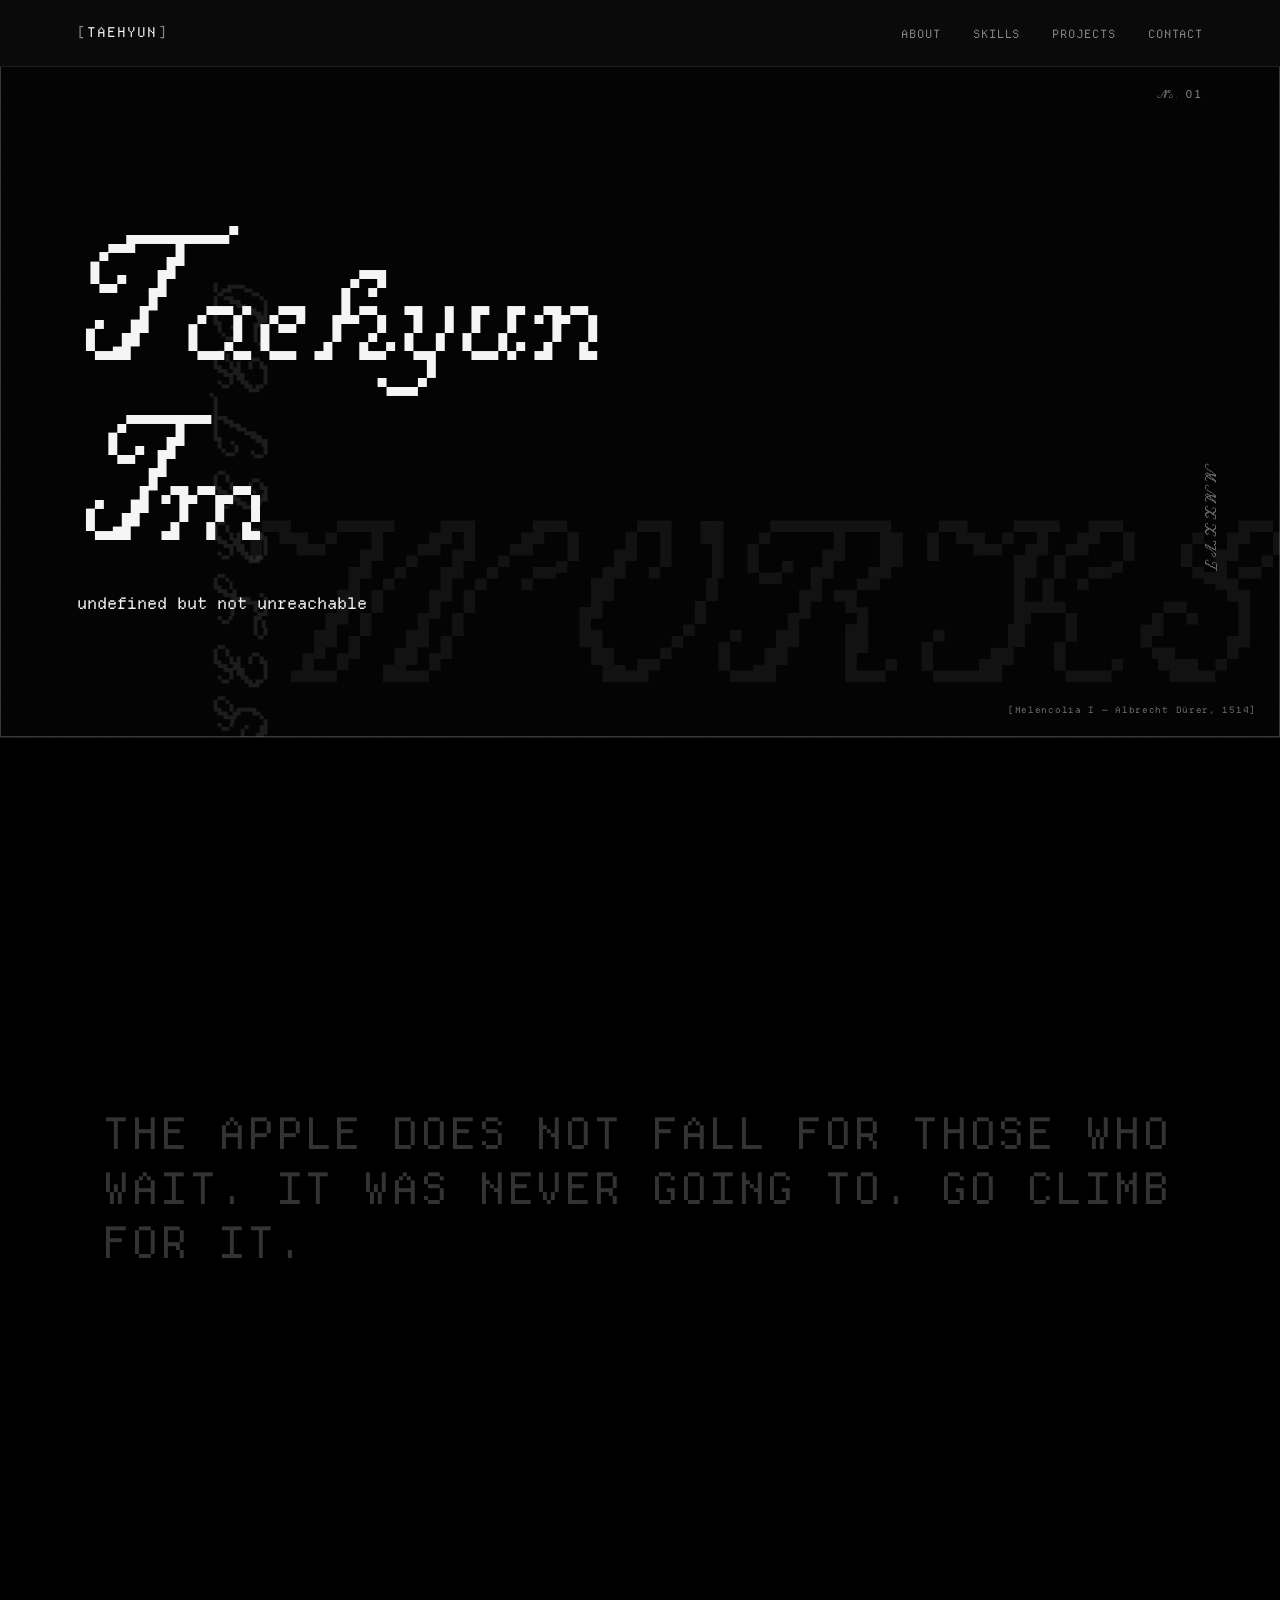
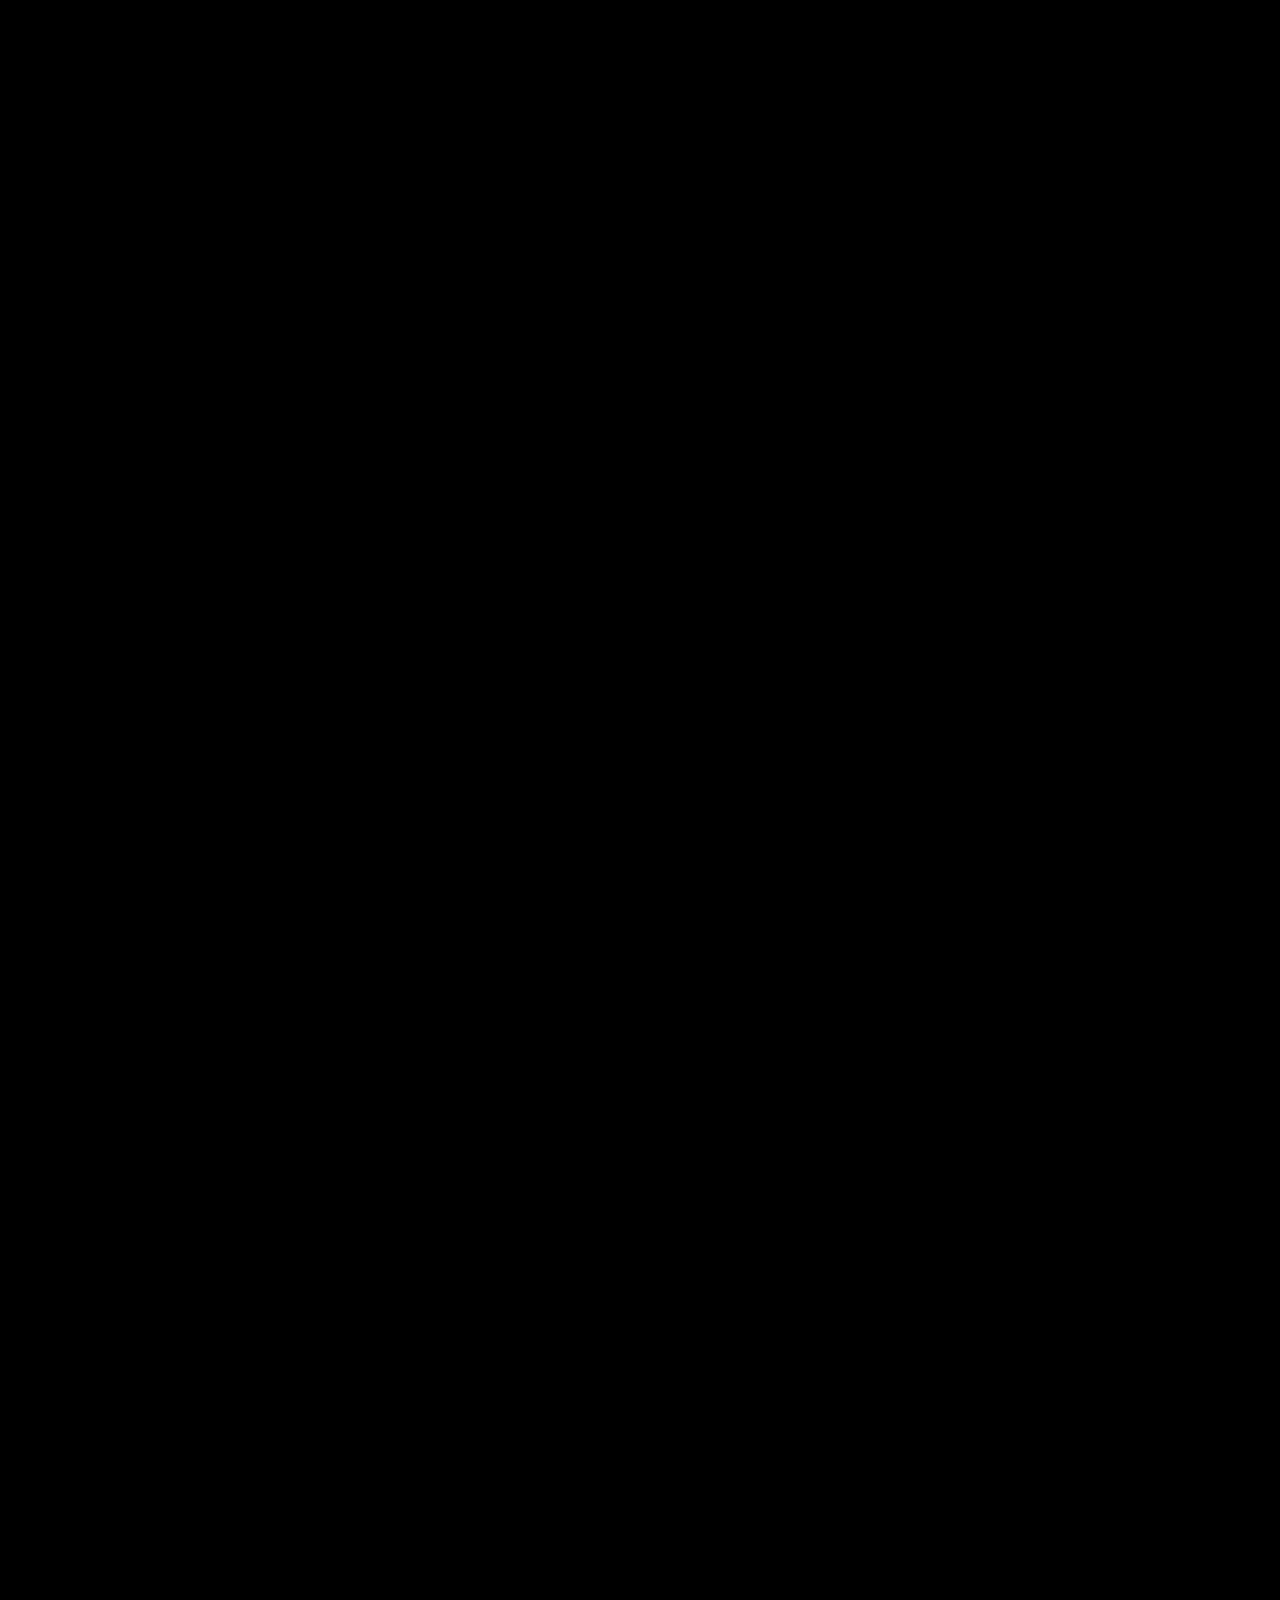
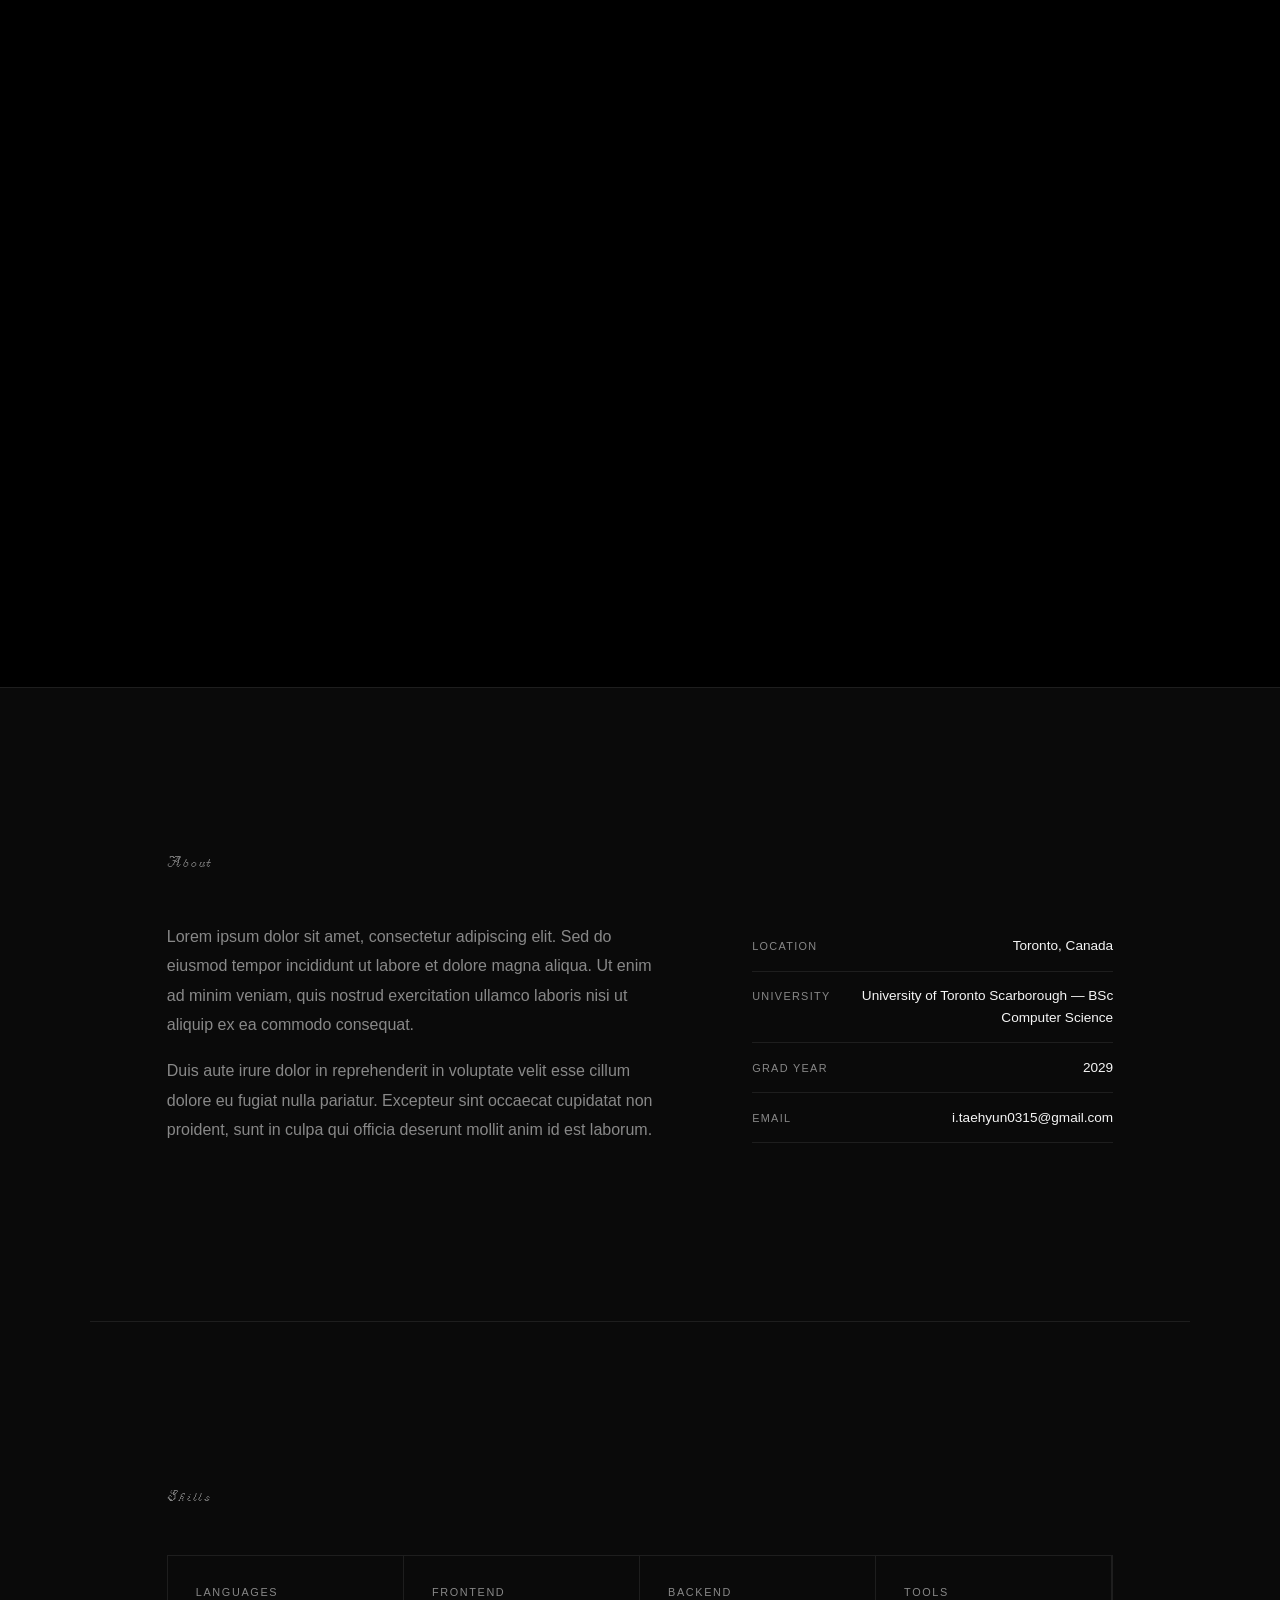
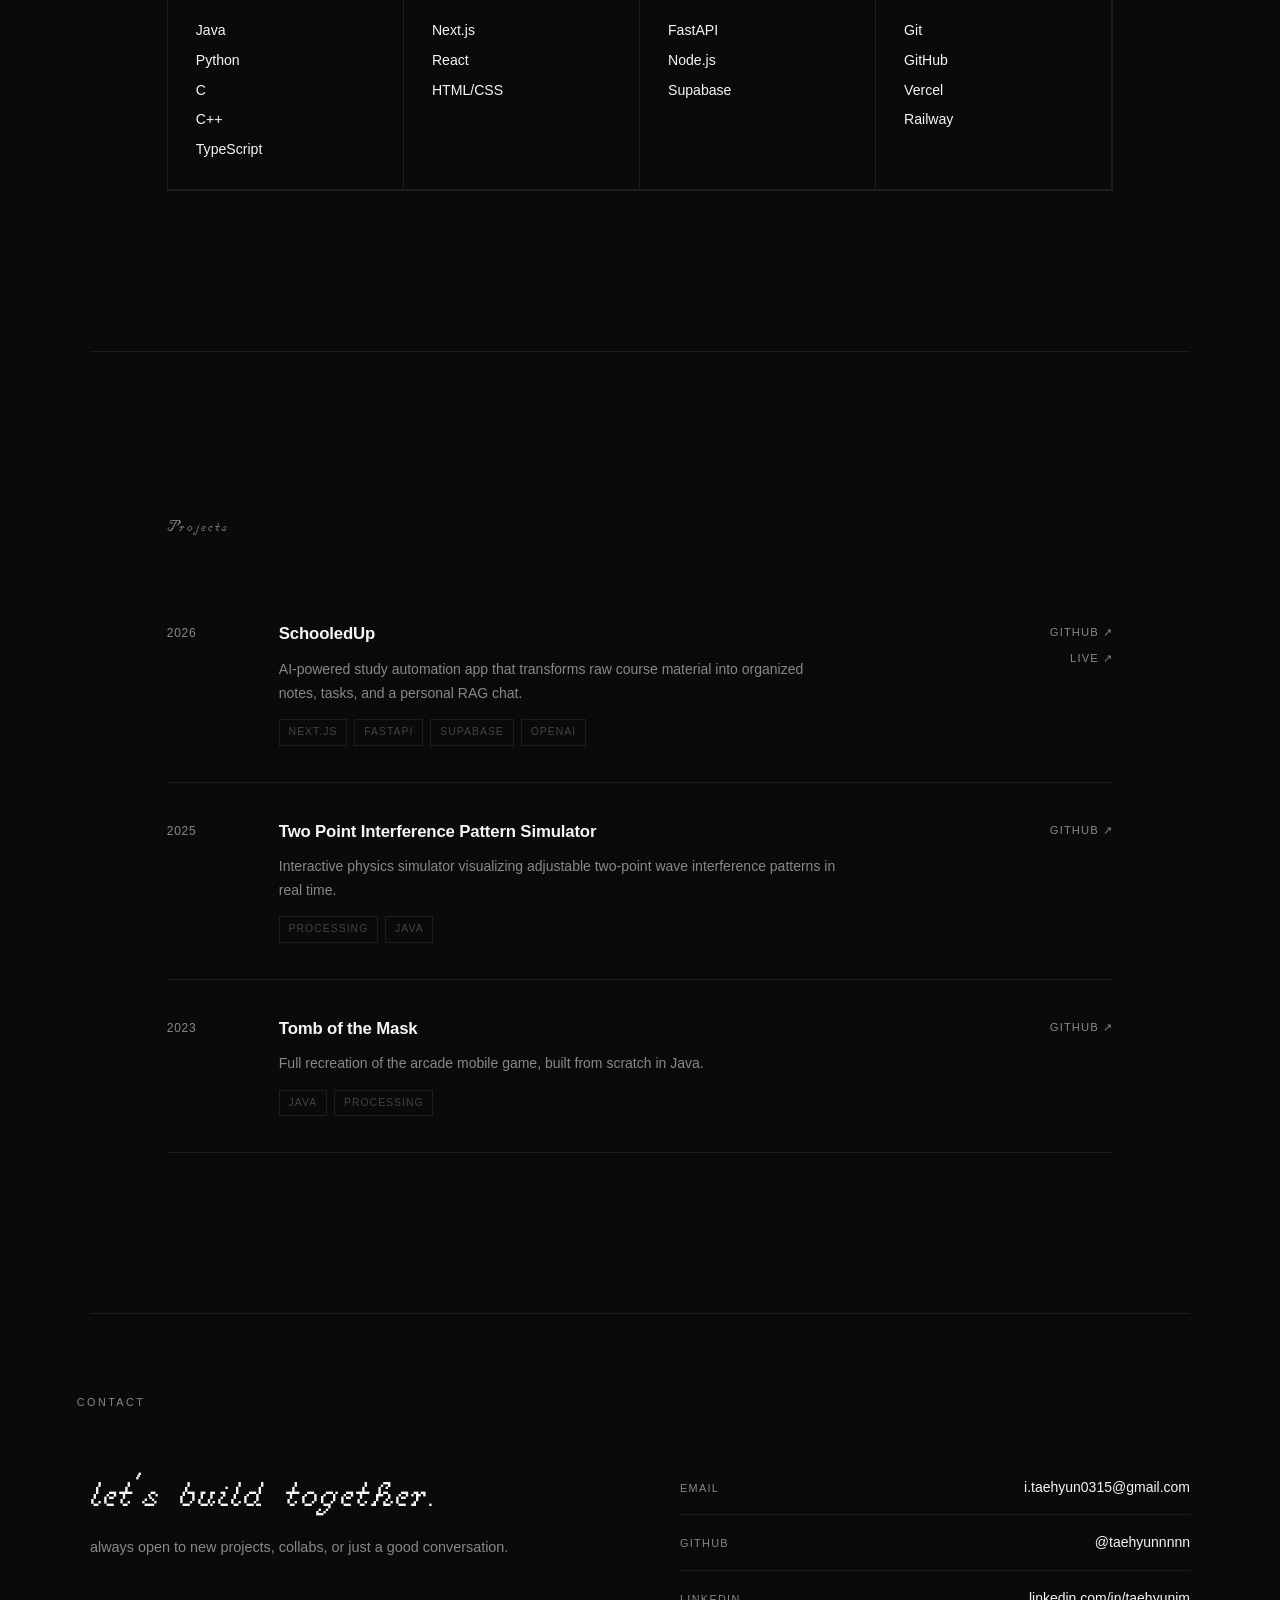
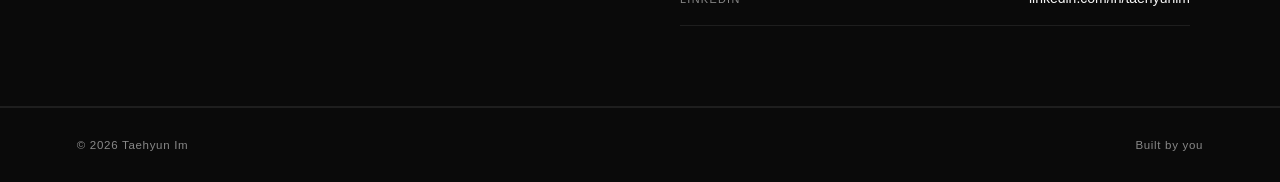
==== commit bd54fce7: "Overlap hero name caps with lowercase via negative margin Co-Authored-By: Claude Sonnet 4.6 <noreply" ====
--- a/index.html
+++ b/index.html
@@ -37,7 +37,7 @@
     <span class="hero-art-credit">[Melencolia I — Albrecht Dürer, 1514]</span>
 
     <div class="hero-content">
-      <h1 class="hero-name"><span class="name-line">T</span><span class="name-line">aehyun</span><br><span class="name-line">I</span><span class="name-line">m</span></h1>
+      <h1 class="hero-name"><span class="name-cap">T</span><span class="name-rest">aehyun</span><br><span class="name-cap">I</span><span class="name-rest">m</span></h1>
       <p class="hero-tagline">undefined but not unreachable</p>
     </div>
 
--- a/css/style.css
+++ b/css/style.css
@@ -151,8 +151,11 @@
 }
 
 .quote-img-right {
-  bottom: 0;
+  top: 0;
   right: -2vw;
+  height: 100%;
+  display: flex;
+  align-items: flex-end;
 }
 
 .quote-img-left img {
@@ -160,13 +163,13 @@
 }
 
 .quote-img-right img {
-  width: clamp(320px, 36vw, 500px);
+  width: clamp(280px, 32vw, 440px);
+  height: auto;
   transform: scaleX(-1);
 }
 
 .quote-img img {
   display: block;
-  height: auto;
   filter: saturate(0.55);
   transition: filter 0.3s ease, transform 0.3s ease;
 }
@@ -239,7 +242,7 @@
   content: '';
   position: absolute;
   inset: 0;
-  background: rgba(0, 0, 0, 0.35);
+  background: rgba(0, 0, 0, 0.72);
   z-index: 1;
   pointer-events: none;
 }
@@ -362,9 +365,18 @@
   font-size: clamp(4rem, 14vw, 13rem);
   font-weight: normal;
   line-height: 1;
-  letter-spacing: 0.01em;
+  letter-spacing: 0;
   margin-bottom: 2rem;
   color: var(--white);
+}
+
+.name-cap {
+  display: inline-block;
+}
+
+.name-rest {
+  display: inline-block;
+  margin-left: -0.35em;
 }
 
 .hero-tagline {
@@ -595,8 +607,7 @@
   background-size: cover;
   background-position: center;
   max-width: 100%;
-  padding-left: 6vw;
-  padding-right: 6vw;
+  padding: 5rem 6vw;
 }
 
 .contact-grid {
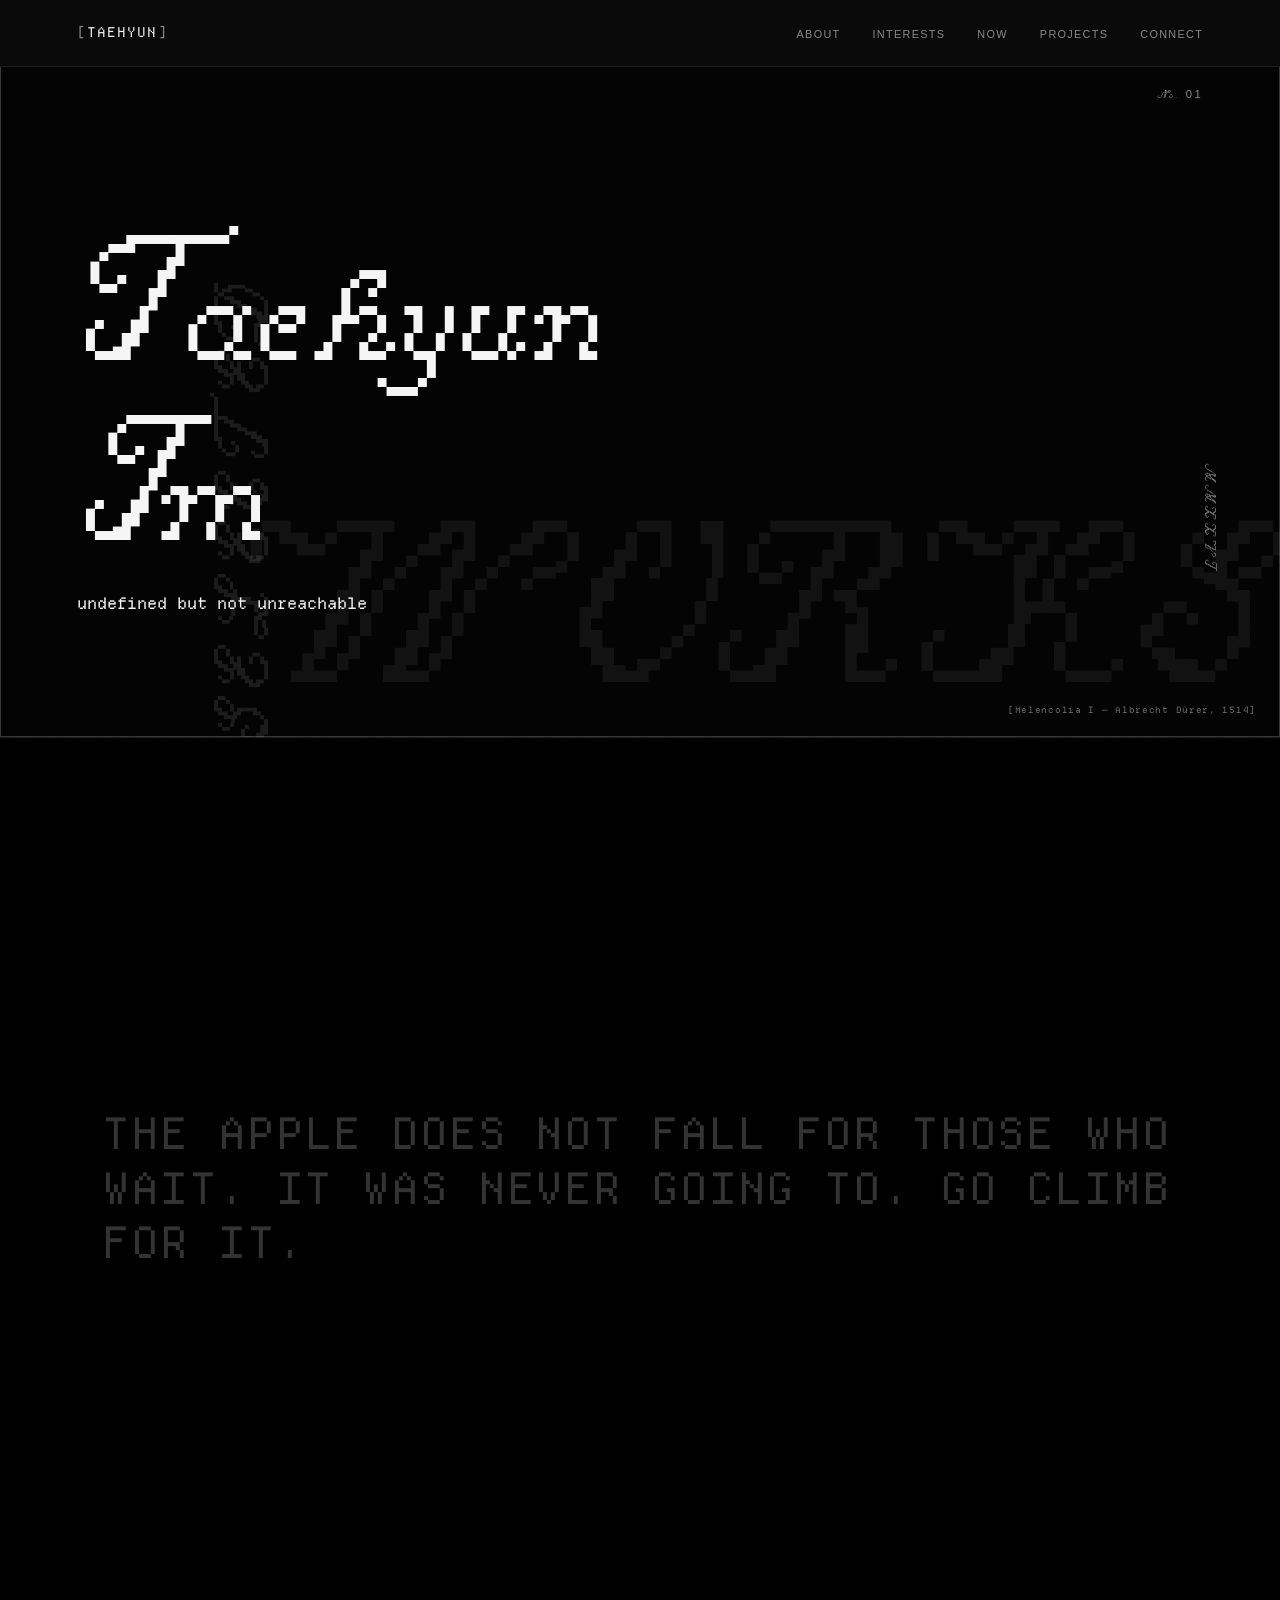
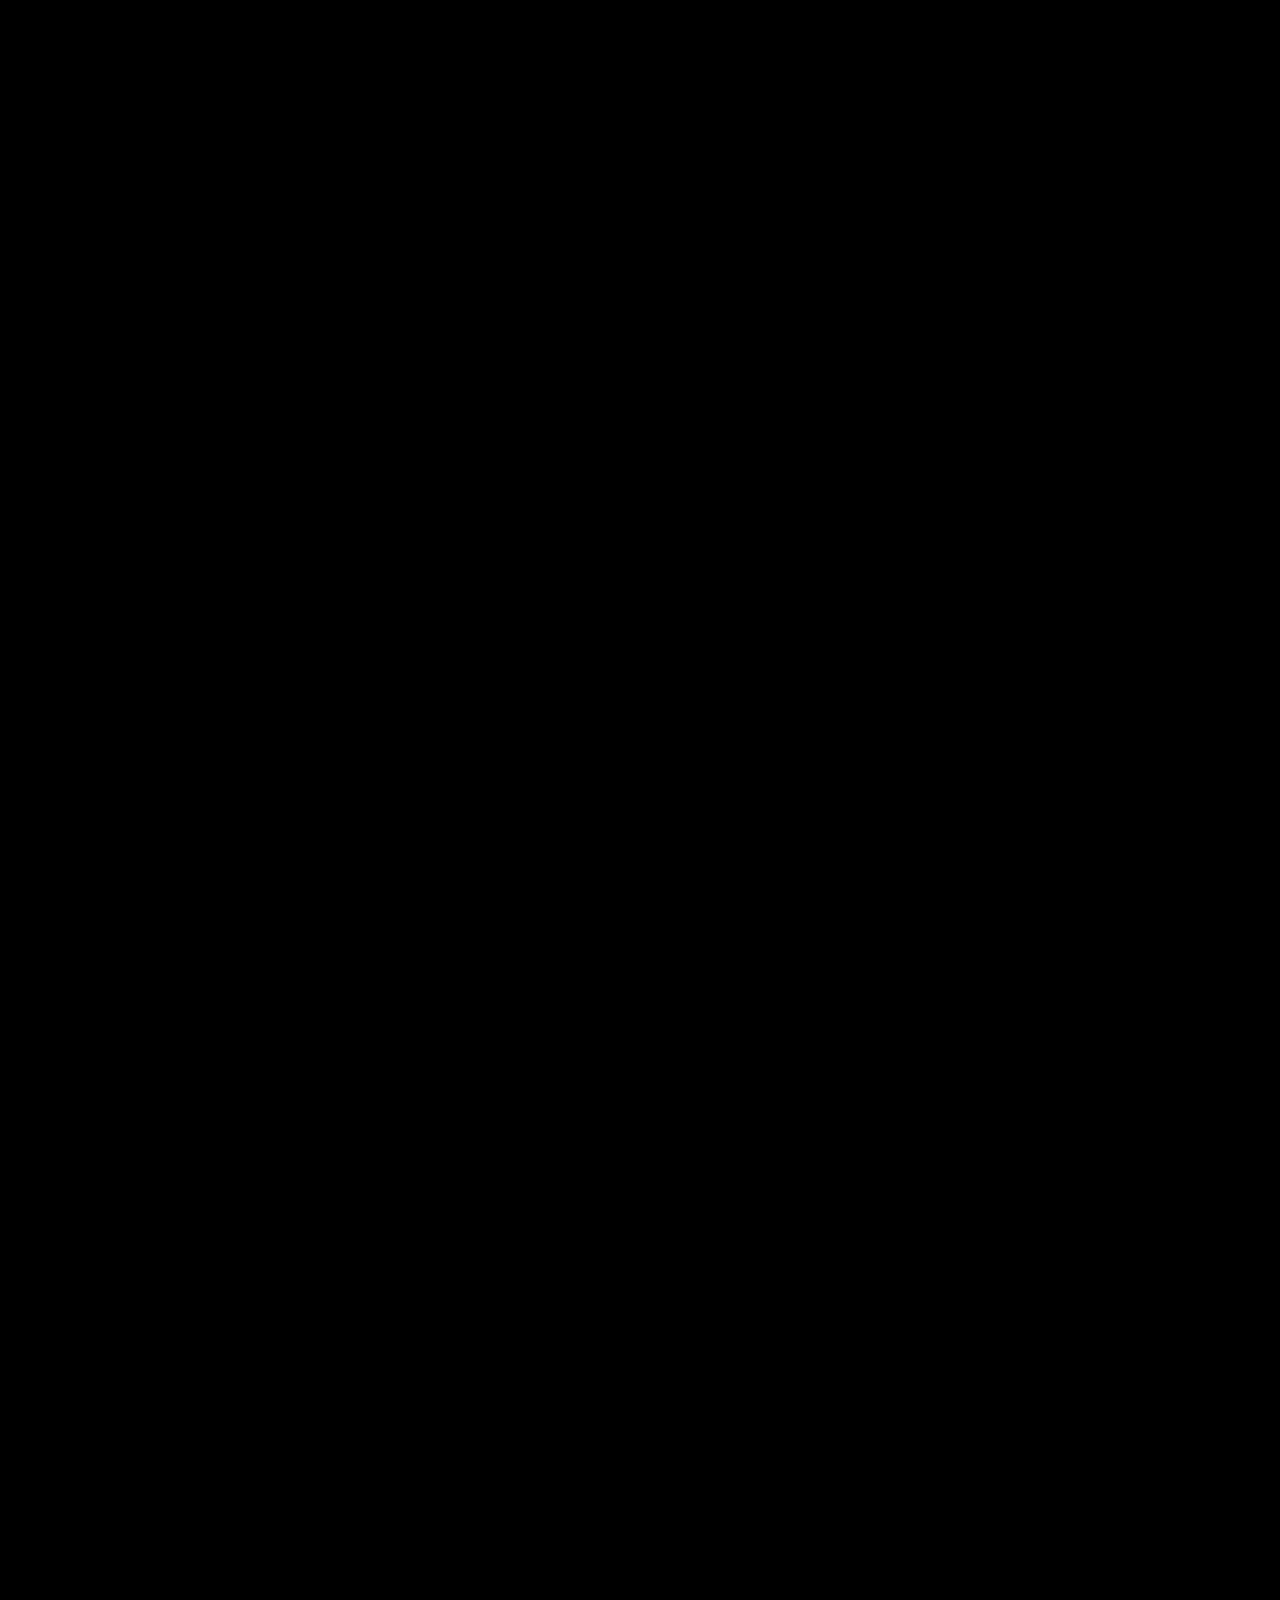
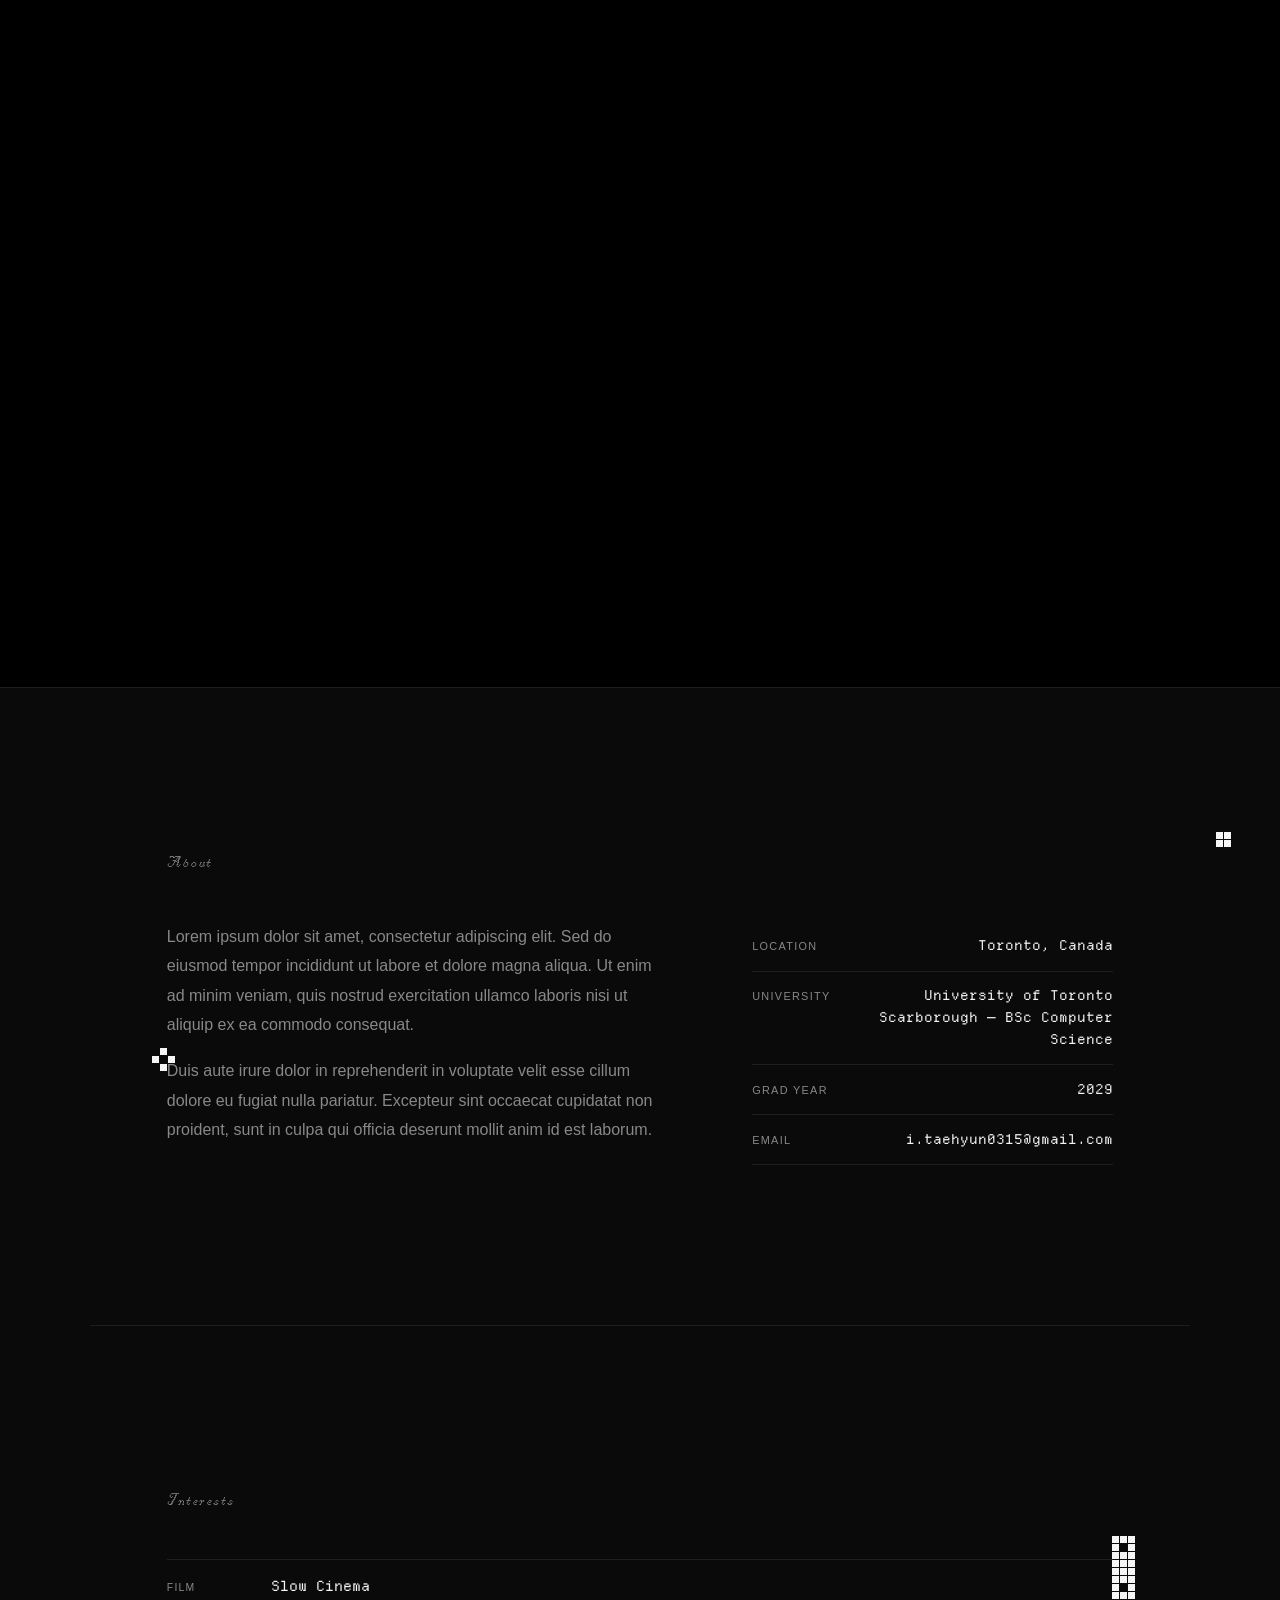
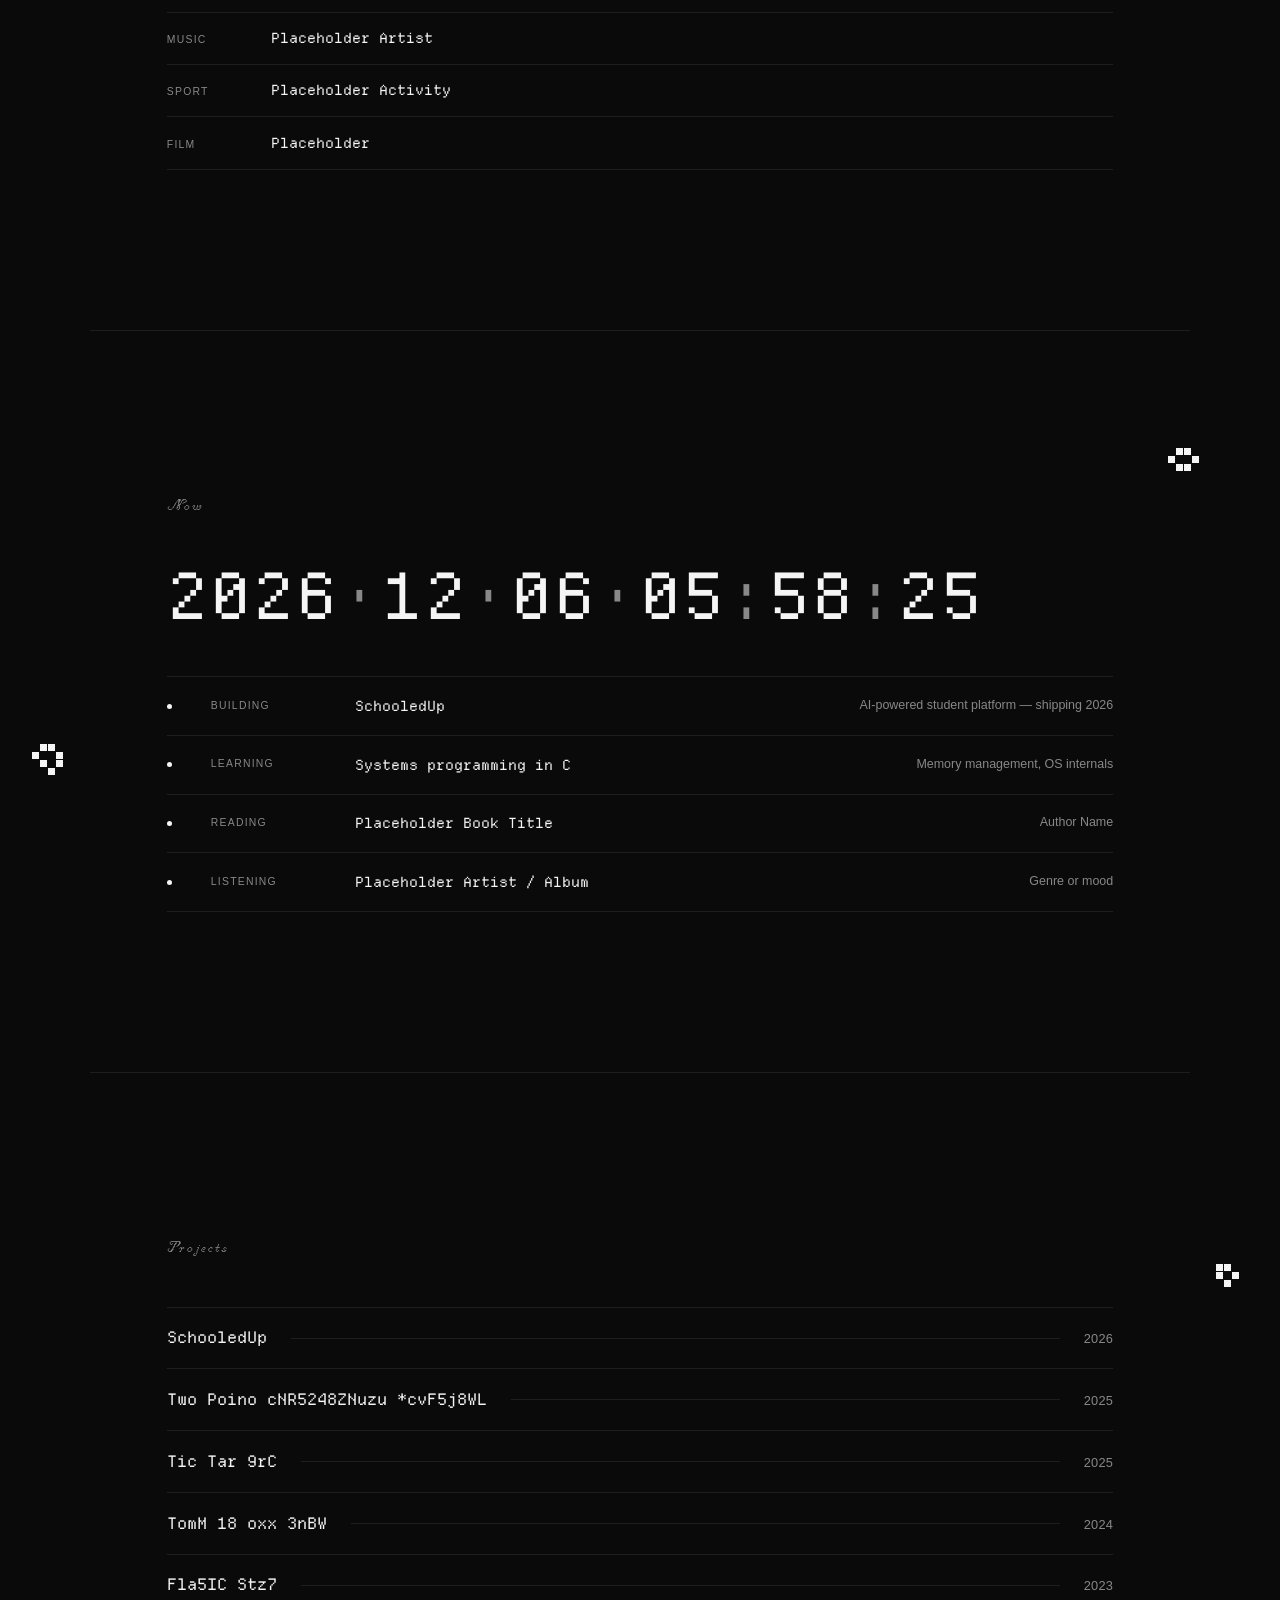
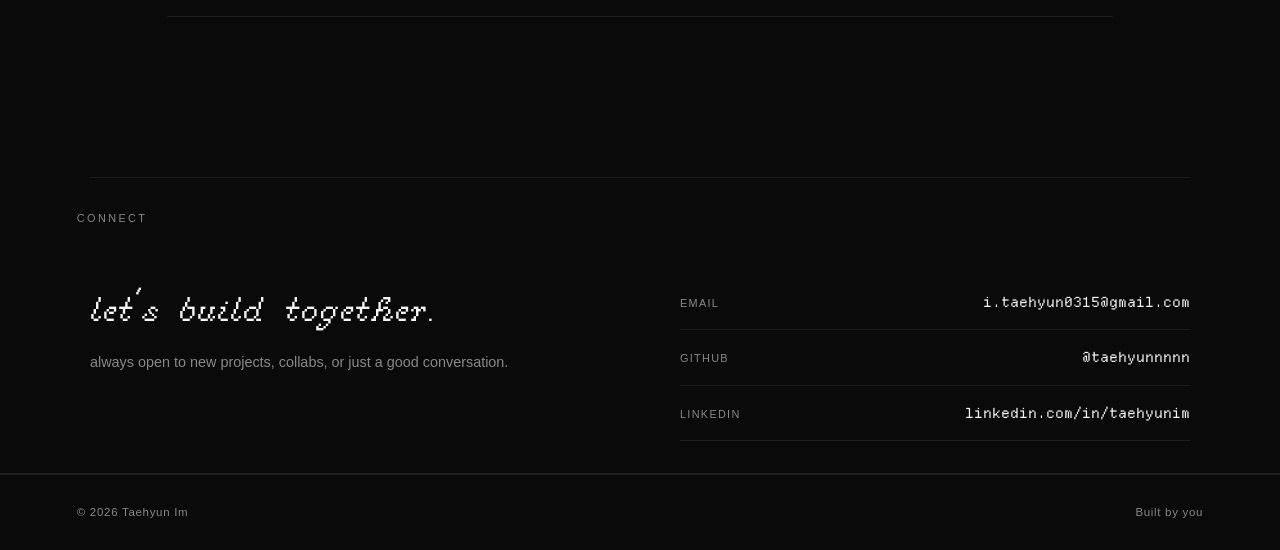
==== commit 137ae1ec: "Major site overhaul: layout, sections, GoL patterns, airport clock - Reorder sections: About → Inter" ====
--- a/index.html
+++ b/index.html
@@ -14,9 +14,10 @@
     <a href="#" class="nav-logo"><span class="bracket">[</span><span class="logo-text">TAEHYUN</span><span class="bracket">]</span></a>
     <ul class="nav-links">
       <li><a href="#about">About</a></li>
-      <li><a href="#skills">Skills</a></li>
+      <li><a href="#interests">Interests</a></li>
+      <li><a href="#now">Now</a></li>
       <li><a href="#projects">Projects</a></li>
-      <li><a href="#contact">Contact</a></li>
+      <li><a href="#connect">Connect</a></li>
     </ul>
   </nav>
 
@@ -48,10 +49,10 @@
   <section id="quote">
     <div class="quote-sticky">
       <div class="quote-img quote-img-left">
-        <img src="assets/images/apple-tree.png" alt="" />
+        <img src="assets/images/apple_tree_pixel.png" alt="" />
       </div>
       <div class="quote-img quote-img-right">
-        <img src="assets/images/isaac-newton.png" alt="" />
+        <img src="assets/images/isaac_newton_pixel.png" alt="" />
       </div>
       <p class="quote-text" id="quote-text">THE APPLE DOES NOT FALL FOR THOSE WHO WAIT. IT WAS NEVER GOING TO. GO CLIMB FOR IT.</p>
     </div>
@@ -91,48 +92,62 @@
   </section>
 
 
-  <!-- ── SKILLS ── -->
-  <section id="skills">
-    <p class="section-label">Skills</p>
-    <div class="skills-grid fade-in">
-
-      <div class="skill-card">
-        <p class="skill-category">Languages</p>
-        <ul class="skill-list">
-          <li>Java</li>
-          <li>Python</li>
-          <li>C</li>
-          <li>C++</li>
-          <li>TypeScript</li>
-        </ul>
-      </div>
-
-      <div class="skill-card">
-        <p class="skill-category">Frontend</p>
-        <ul class="skill-list">
-          <li>Next.js</li>
-          <li>React</li>
-          <li>HTML/CSS</li>
-        </ul>
-      </div>
-
-      <div class="skill-card">
-        <p class="skill-category">Backend</p>
-        <ul class="skill-list">
-          <li>FastAPI</li>
-          <li>Node.js</li>
-          <li>Supabase</li>
-        </ul>
-      </div>
-
-      <div class="skill-card">
-        <p class="skill-category">Tools</p>
-        <ul class="skill-list">
-          <li>Git</li>
-          <li>GitHub</li>
-          <li>Vercel</li>
-          <li>Railway</li>
-        </ul>
+  <!-- ── INTERESTS ── -->
+  <section id="interests">
+    <p class="section-label">Interests</p>
+    <ul class="interests-list fade-in">
+      <li class="interest-item">
+        <span class="interest-type">Film</span>
+        <span class="interest-name">Slow Cinema</span>
+      </li>
+      <li class="interest-item">
+        <span class="interest-type">Music</span>
+        <span class="interest-name">Placeholder Artist</span>
+      </li>
+      <li class="interest-item">
+        <span class="interest-type">Sport</span>
+        <span class="interest-name">Placeholder Activity</span>
+      </li>
+      <li class="interest-item">
+        <span class="interest-type">Film</span>
+        <span class="interest-name">Placeholder</span>
+      </li>
+    </ul>
+  </section>
+
+
+  <!-- ── NOW ── -->
+  <section id="now">
+    <p class="section-label">Now</p>
+    <div class="now-clock" id="now-clock"></div>
+    <div class="now-list fade-in">
+
+      <div class="now-row">
+        <span class="now-dot"></span>
+        <span class="now-type">Building</span>
+        <span class="now-name">SchooledUp</span>
+        <span class="now-aside">AI-powered student platform — shipping 2026</span>
+      </div>
+
+      <div class="now-row">
+        <span class="now-dot"></span>
+        <span class="now-type">Learning</span>
+        <span class="now-name">Systems programming in C</span>
+        <span class="now-aside">Memory management, OS internals</span>
+      </div>
+
+      <div class="now-row">
+        <span class="now-dot"></span>
+        <span class="now-type">Reading</span>
+        <span class="now-name">Placeholder Book Title</span>
+        <span class="now-aside">Author Name</span>
+      </div>
+
+      <div class="now-row">
+        <span class="now-dot"></span>
+        <span class="now-type">Listening</span>
+        <span class="now-name">Placeholder Artist / Album</span>
+        <span class="now-aside">Genre or mood</span>
       </div>
 
     </div>
@@ -144,61 +159,43 @@
     <p class="section-label">Projects</p>
     <div class="projects-list">
 
-      <div class="project-item fade-in">
+      <a class="project-row" href="https://schooledup.app" target="_blank" rel="noopener noreferrer">
+        <span class="project-name">SchooledUp</span>
+        <span class="project-fill"></span>
         <span class="project-year">2026</span>
-        <div class="project-body">
-          <h3 class="project-title">SchooledUp</h3>
-          <p class="project-desc">AI-powered study automation app that transforms raw course material into organized notes, tasks, and a personal RAG chat.</p>
-          <div class="project-tags">
-            <span class="tag">Next.js</span>
-            <span class="tag">FastAPI</span>
-            <span class="tag">Supabase</span>
-            <span class="tag">OpenAI</span>
-          </div>
-        </div>
-        <div class="project-links">
-          <a href="https://github.com/taehyunnnnn/schooledup" target="_blank" rel="noopener noreferrer" class="project-link">GitHub ↗</a>
-          <a href="https://schooledup.app" target="_blank" rel="noopener noreferrer" class="project-link">Live ↗</a>
-        </div>
-      </div>
-
-      <div class="project-item fade-in">
+      </a>
+
+      <a class="project-row" href="https://github.com/taehyunnnnn/twoPointInterferencePatternSimulator.processing" target="_blank" rel="noopener noreferrer">
+        <span class="project-name">Two Point Interference Simulator</span>
+        <span class="project-fill"></span>
         <span class="project-year">2025</span>
-        <div class="project-body">
-          <h3 class="project-title">Two Point Interference Pattern Simulator</h3>
-          <p class="project-desc">Interactive physics simulator visualizing adjustable two-point wave interference patterns in real time.</p>
-          <div class="project-tags">
-            <span class="tag">Processing</span>
-            <span class="tag">Java</span>
-          </div>
-        </div>
-        <div class="project-links">
-          <a href="https://github.com/taehyunnnnn/twoPointInterferencePatternSimulator.processing" target="_blank" rel="noopener noreferrer" class="project-link">GitHub ↗</a>
-        </div>
-      </div>
-
-      <div class="project-item fade-in">
+      </a>
+
+      <a class="project-row" href="https://github.com/taehyunnnnn/tictactoe.java" target="_blank" rel="noopener noreferrer">
+        <span class="project-name">Tic Tac Toe</span>
+        <span class="project-fill"></span>
+        <span class="project-year">2025</span>
+      </a>
+
+      <a class="project-row" href="https://github.com/taehyunnnnn/tombOfTheMask.java" target="_blank" rel="noopener noreferrer">
+        <span class="project-name">Tomb of the Mask</span>
+        <span class="project-fill"></span>
+        <span class="project-year">2024</span>
+      </a>
+
+      <a class="project-row" href="https://github.com/taehyunnnnn/flappyBird.turing" target="_blank" rel="noopener noreferrer">
+        <span class="project-name">Flappy Bird</span>
+        <span class="project-fill"></span>
         <span class="project-year">2023</span>
-        <div class="project-body">
-          <h3 class="project-title">Tomb of the Mask</h3>
-          <p class="project-desc">Full recreation of the arcade mobile game, built from scratch in Java.</p>
-          <div class="project-tags">
-            <span class="tag">Java</span>
-            <span class="tag">Processing</span>
-          </div>
-        </div>
-        <div class="project-links">
-          <a href="https://github.com/taehyunnnnn/tombOfTheMask.java" target="_blank" rel="noopener noreferrer" class="project-link">GitHub ↗</a>
-        </div>
-      </div>
-
-    </div>
-  </section>
-
-
-  <!-- ── CONTACT ── -->
-  <section id="contact">
-    <p class="section-label">Contact</p>
+      </a>
+
+    </div>
+  </section>
+
+
+  <!-- ── CONNECT ── -->
+  <section id="connect">
+    <p class="section-label">Connect</p>
     <div class="contact-grid fade-in">
 
       <div>
--- a/css/style.css
+++ b/css/style.css
@@ -35,10 +35,12 @@
 html { scroll-behavior: smooth; }
 
 body {
+  position: relative;
   font-family: 'Helvetica Neue', Helvetica, Arial, sans-serif;
   background: var(--black);
   color: var(--white);
   line-height: 1.6;
+  user-select: none;
 }
 
 a { color: inherit; text-decoration: none; }
@@ -89,9 +91,8 @@
 }
 
 .nav-links a {
-  font-family: 'DepartureMono', monospace;
-  font-size: 0.72rem;
-  letter-spacing: 0.08em;
+  font-size: 0.68rem;
+  letter-spacing: 0.12em;
   text-transform: uppercase;
   color: var(--gray);
   transition: color 0.2s;
@@ -492,8 +493,121 @@
 }
 
 .meta-val {
+  font-family: 'DepartureMono', monospace;
   font-size: 0.85rem;
   text-align: right;
+}
+
+
+/* ── NOW ── */
+.now-clock {
+  display: flex;
+  align-items: center;
+  gap: 2px;
+  margin-bottom: 3rem;
+}
+
+.clock-digit,
+.clock-sep {
+  font-family: 'DepartureMono', monospace;
+  font-size: clamp(2rem, 5vw, 4rem);
+  color: var(--white);
+  line-height: 1;
+  display: inline-block;
+}
+
+.clock-sep {
+  color: var(--gray);
+}
+
+
+#now .section-label {
+  font-family: 'Retrogression', sans-serif;
+  font-size: 1rem;
+  letter-spacing: 0.12em;
+  text-transform: none;
+}
+
+.now-list {
+  display: flex;
+  flex-direction: column;
+}
+
+.now-row {
+  display: grid;
+  grid-template-columns: 20px 120px 1fr auto;
+  align-items: center;
+  gap: 1.5rem;
+  padding: 1.1rem 0;
+  border-bottom: 1px solid var(--border);
+}
+
+.now-row:first-child { border-top: 1px solid var(--border); }
+
+.now-dot {
+  width: 5px;
+  height: 5px;
+  border-radius: 50%;
+  background: var(--white);
+  flex-shrink: 0;
+}
+
+.now-type {
+  font-size: 0.65rem;
+  text-transform: uppercase;
+  letter-spacing: 0.12em;
+  color: var(--gray);
+}
+
+.now-name {
+  font-family: 'DepartureMono', monospace;
+  font-size: 0.88rem;
+  color: var(--white);
+}
+
+.now-aside {
+  font-size: 0.78rem;
+  color: var(--gray);
+  text-align: right;
+}
+
+
+/* ── INTERESTS ── */
+#interests .section-label {
+  font-family: 'Retrogression', sans-serif;
+  font-size: 1rem;
+  letter-spacing: 0.12em;
+  text-transform: none;
+}
+
+.interests-list {
+  list-style: none;
+  display: flex;
+  flex-direction: column;
+  border-top: 1px solid var(--border);
+}
+
+.interest-item {
+  display: flex;
+  align-items: baseline;
+  gap: 1.5rem;
+  padding: 0.9rem 0;
+  border-bottom: 1px solid var(--border);
+}
+
+.interest-type {
+  font-size: 0.65rem;
+  text-transform: uppercase;
+  letter-spacing: 0.12em;
+  color: var(--gray);
+  width: 80px;
+  flex-shrink: 0;
+}
+
+.interest-name {
+  font-family: 'DepartureMono', monospace;
+  font-size: 0.88rem;
+  color: var(--white);
 }
 
 
@@ -525,89 +639,67 @@
   gap: 0.45rem;
 }
 
-.skill-list li { font-size: 0.88rem; }
+.skill-list li { font-family: 'DepartureMono', monospace; font-size: 0.88rem; }
 
 
 /* ── PROJECTS ── */
-.projects-list { display: flex; flex-direction: column; gap: 0; }
-
-.project-item {
-  display: grid;
-  grid-template-columns: 80px 1fr auto;
-  gap: 2rem;
-  align-items: start;
-  padding: 2.25rem 0;
-  border-bottom: 1px solid var(--border);
-  transition: background 0.15s;
-}
-
-.project-year {
-  font-size: 0.75rem;
-  color: var(--gray);
-  letter-spacing: 0.06em;
-  padding-top: 0.2rem;
-}
-
-.project-body { display: flex; flex-direction: column; gap: 0.6rem; }
-
-.project-title {
-  font-size: 1.05rem;
-  font-weight: 600;
-  letter-spacing: -0.01em;
-}
-
-.project-desc {
-  font-size: 0.875rem;
-  color: var(--gray);
-  line-height: 1.7;
-  max-width: 560px;
-}
-
-.project-tags {
-  display: flex;
-  flex-wrap: wrap;
-  gap: 0.45rem;
-  margin-top: 0.25rem;
-}
-
-.tag {
-  font-size: 0.65rem;
-  letter-spacing: 0.1em;
-  text-transform: uppercase;
-  padding: 0.25rem 0.55rem;
-  border: 1px solid var(--border);
-  color: var(--dim);
-}
-
-.project-links {
+.projects-list {
   display: flex;
   flex-direction: column;
-  gap: 0.5rem;
-  align-items: flex-end;
-  padding-top: 0.2rem;
-}
-
-.project-link {
-  font-size: 0.7rem;
-  letter-spacing: 0.1em;
-  text-transform: uppercase;
-  color: var(--gray);
+  border-top: 1px solid var(--border);
+}
+
+.project-row {
+  display: flex;
+  align-items: baseline;
+  gap: 1.5rem;
+  padding: 1.1rem 0;
+  border-bottom: 1px solid var(--border);
+  text-decoration: none;
+  color: inherit;
+  transition: opacity 0.2s;
+}
+
+.project-row:hover .project-name { color: var(--gray); }
+.project-row:hover .project-year { color: var(--white); }
+
+.project-name {
+  font-family: 'DepartureMono', monospace;
+  font-size: clamp(0.85rem, 1.4vw, 1rem);
+  font-weight: 400;
+  color: var(--white);
   white-space: nowrap;
   transition: color 0.2s;
-}
-
-.project-link:hover { color: var(--white); }
+  letter-spacing: 0;
+}
+
+.project-fill {
+  flex: 1;
+  height: 1px;
+  background: var(--border);
+  align-self: center;
+  min-width: 2rem;
+}
+
+.project-year {
+  font-family: 'Helvetica Neue', Helvetica, Arial, sans-serif;
+  font-size: 0.8rem;
+  color: var(--gray);
+  letter-spacing: 0.02em;
+  white-space: nowrap;
+  transition: color 0.2s;
+}
 
 
 /* ── CONTACT ── */
-#contact {
+#connect {
   background-image:
     linear-gradient(to bottom, rgba(10,10,10,0.72) 0%, rgba(10,10,10,0.88) 100%),
     url('../assets/images/sleep-of-reason.jpg');
   background-size: cover;
-  background-position: center;
+  background-position: center 40%;
   max-width: 100%;
-  padding: 5rem 6vw;
+  padding: 2rem 6vw;
 }
 
 .contact-grid {
@@ -654,6 +746,7 @@
 }
 
 .contact-handle {
+  font-family: 'DepartureMono', monospace;
   font-size: 0.875rem;
   transition: color 0.2s;
 }
@@ -693,8 +786,7 @@
   .about-grid,
   .contact-grid { grid-template-columns: 1fr; gap: 3rem; }
 
-  .project-item { grid-template-columns: 1fr; gap: 0.75rem; }
-  .project-links { flex-direction: row; align-items: center; }
+  .project-name { font-size: 1.2rem; }
 
   .nav-links { display: none; }
 }
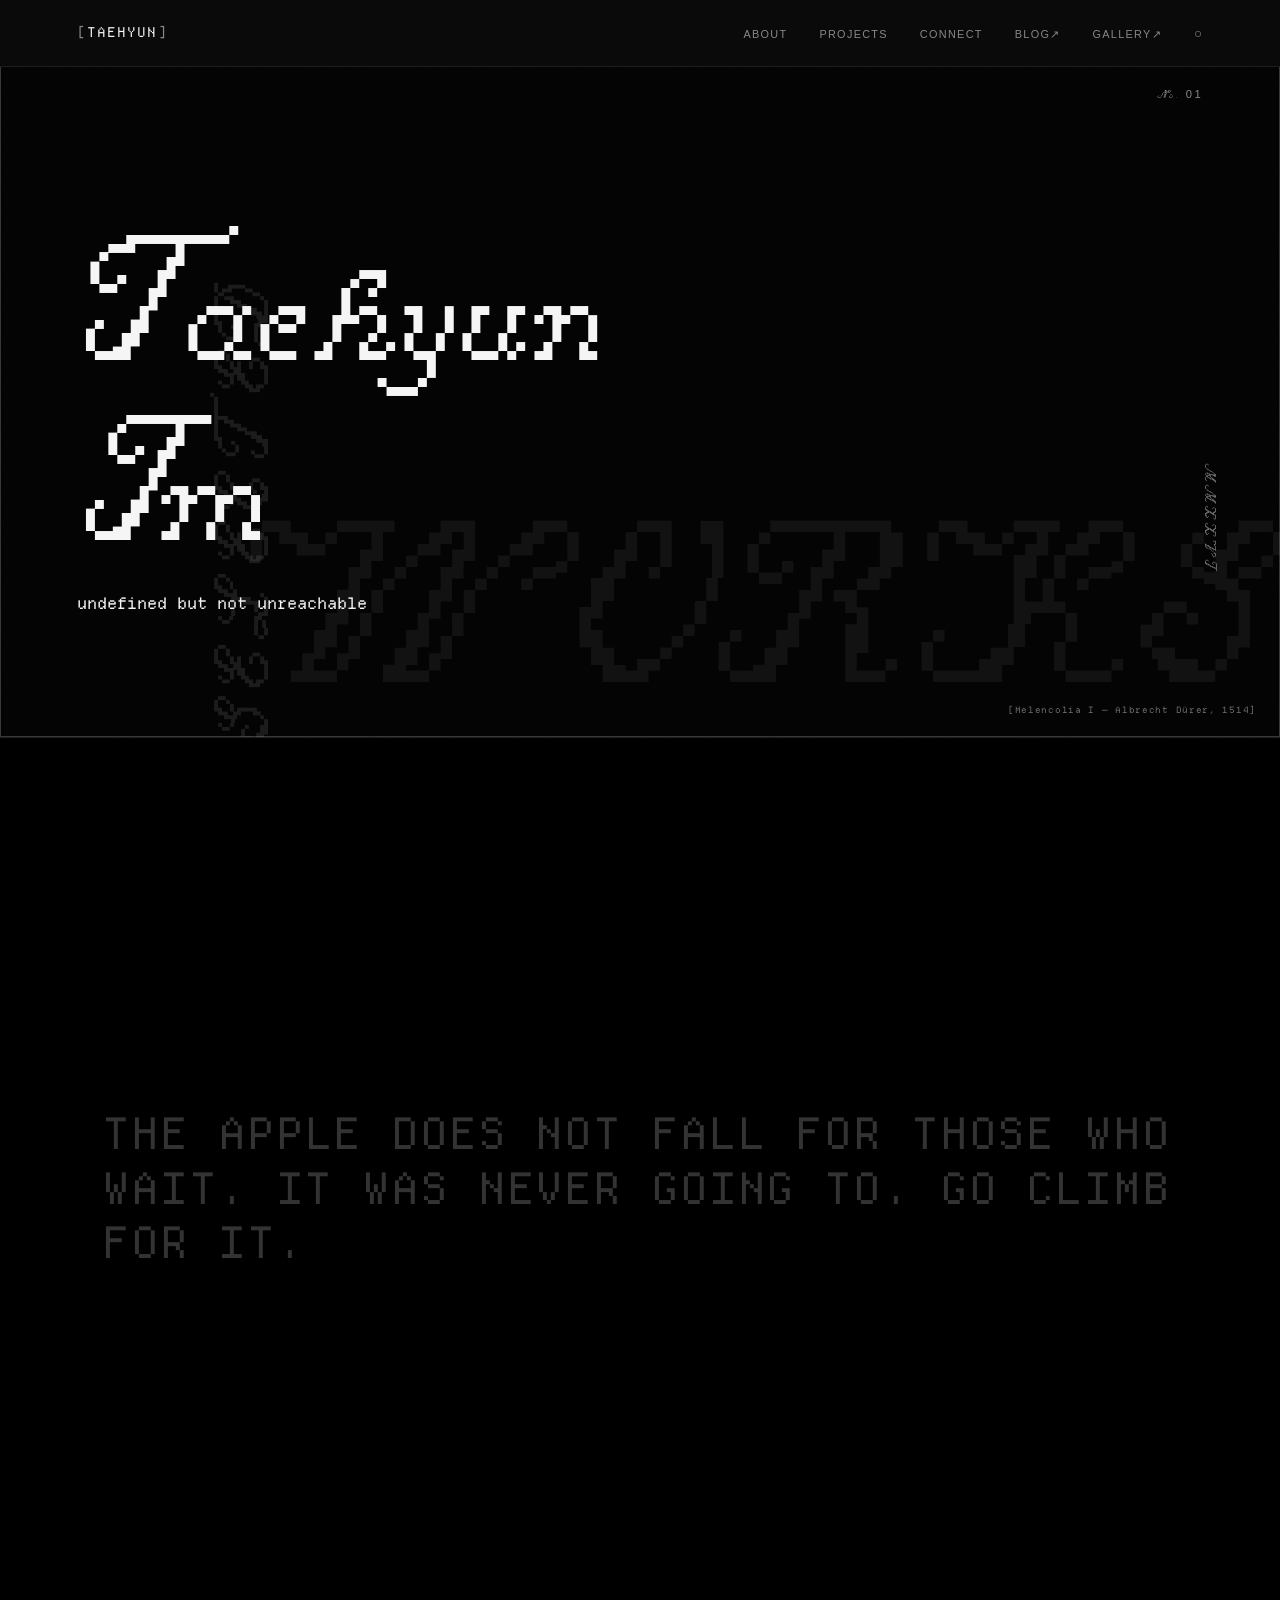
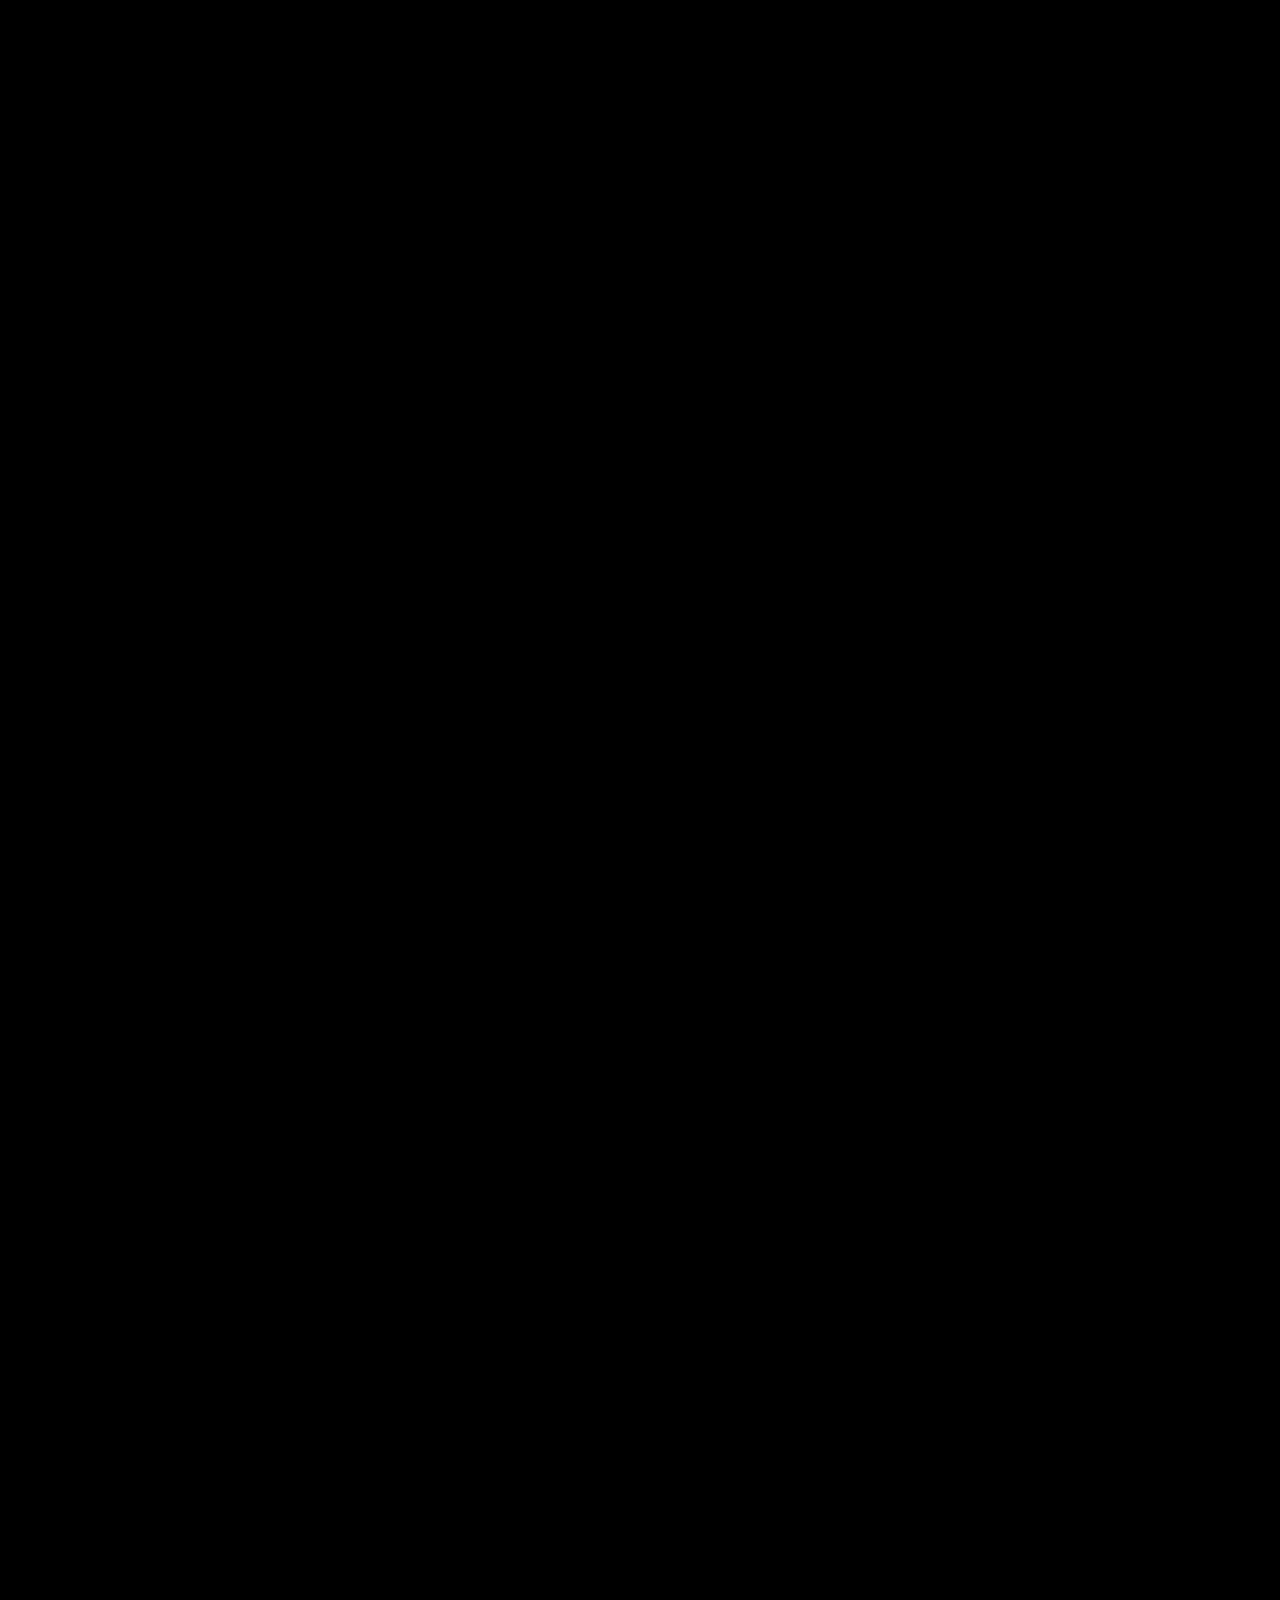
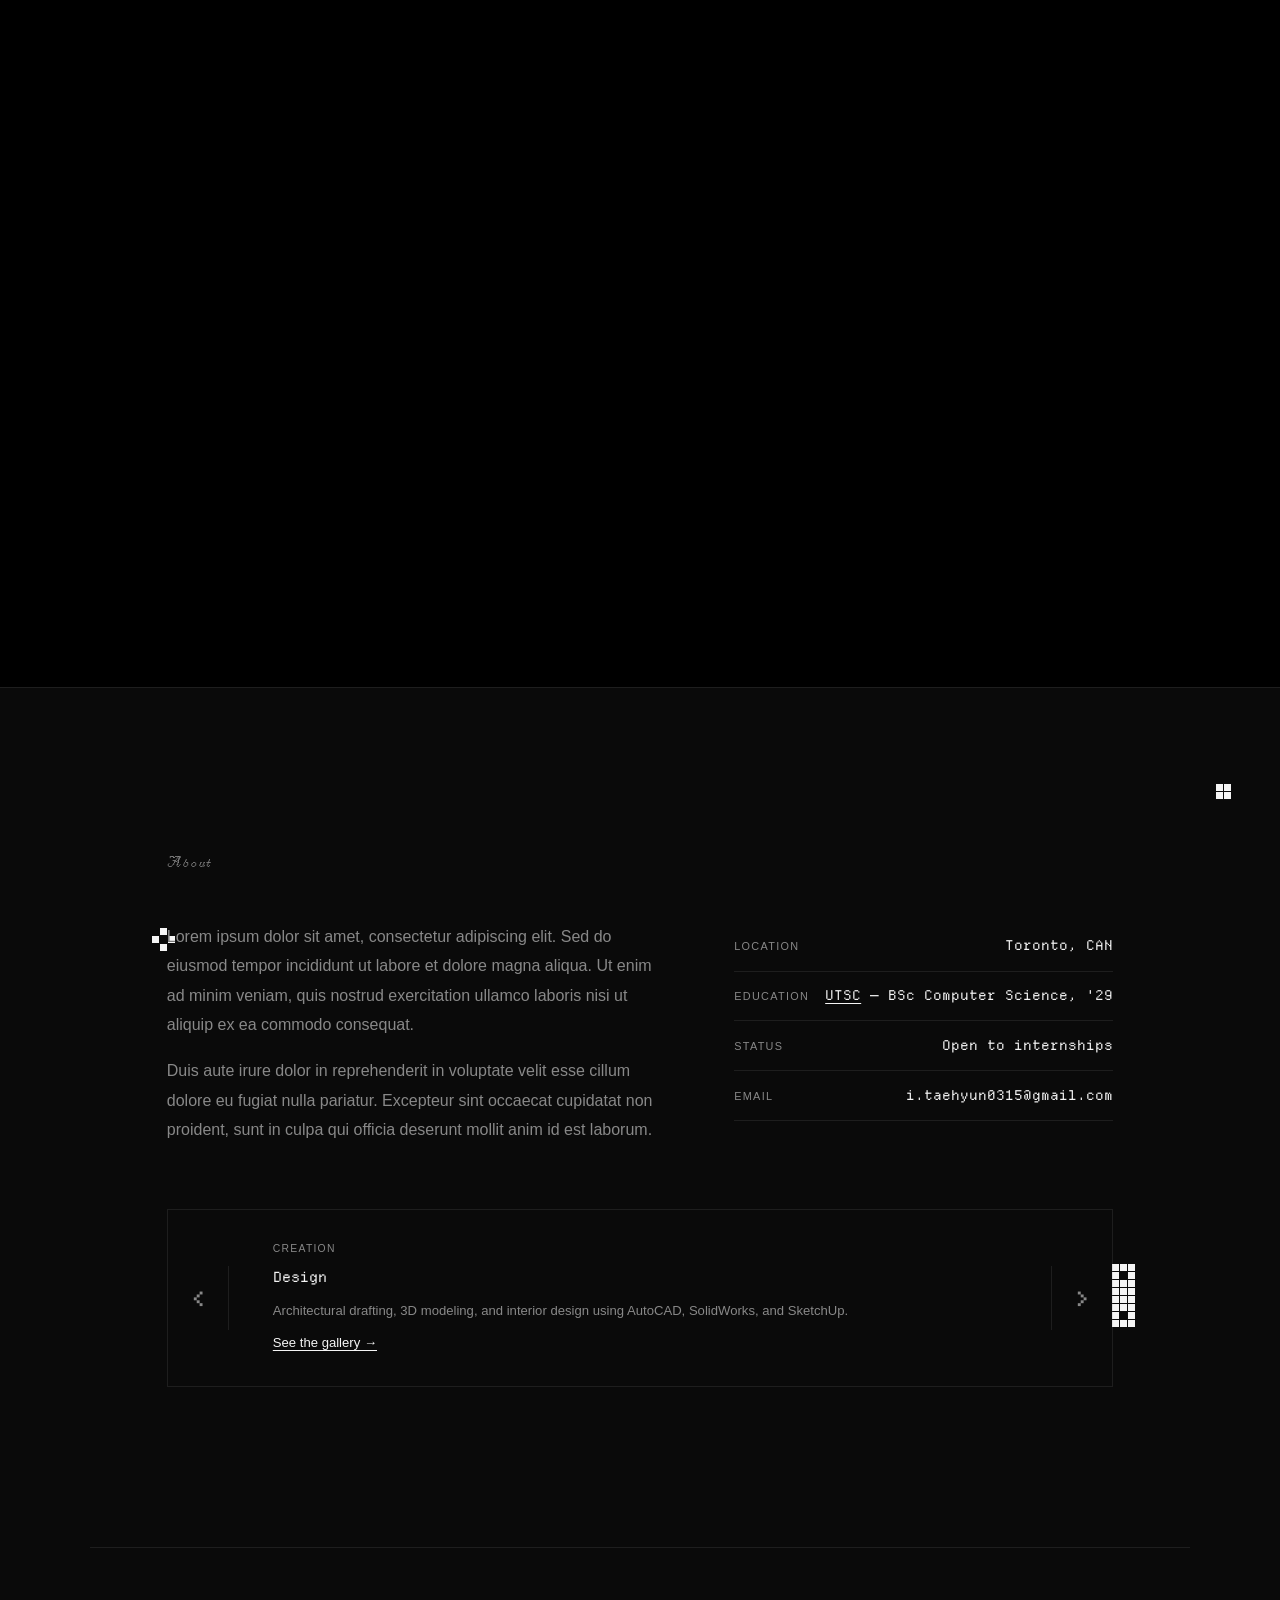
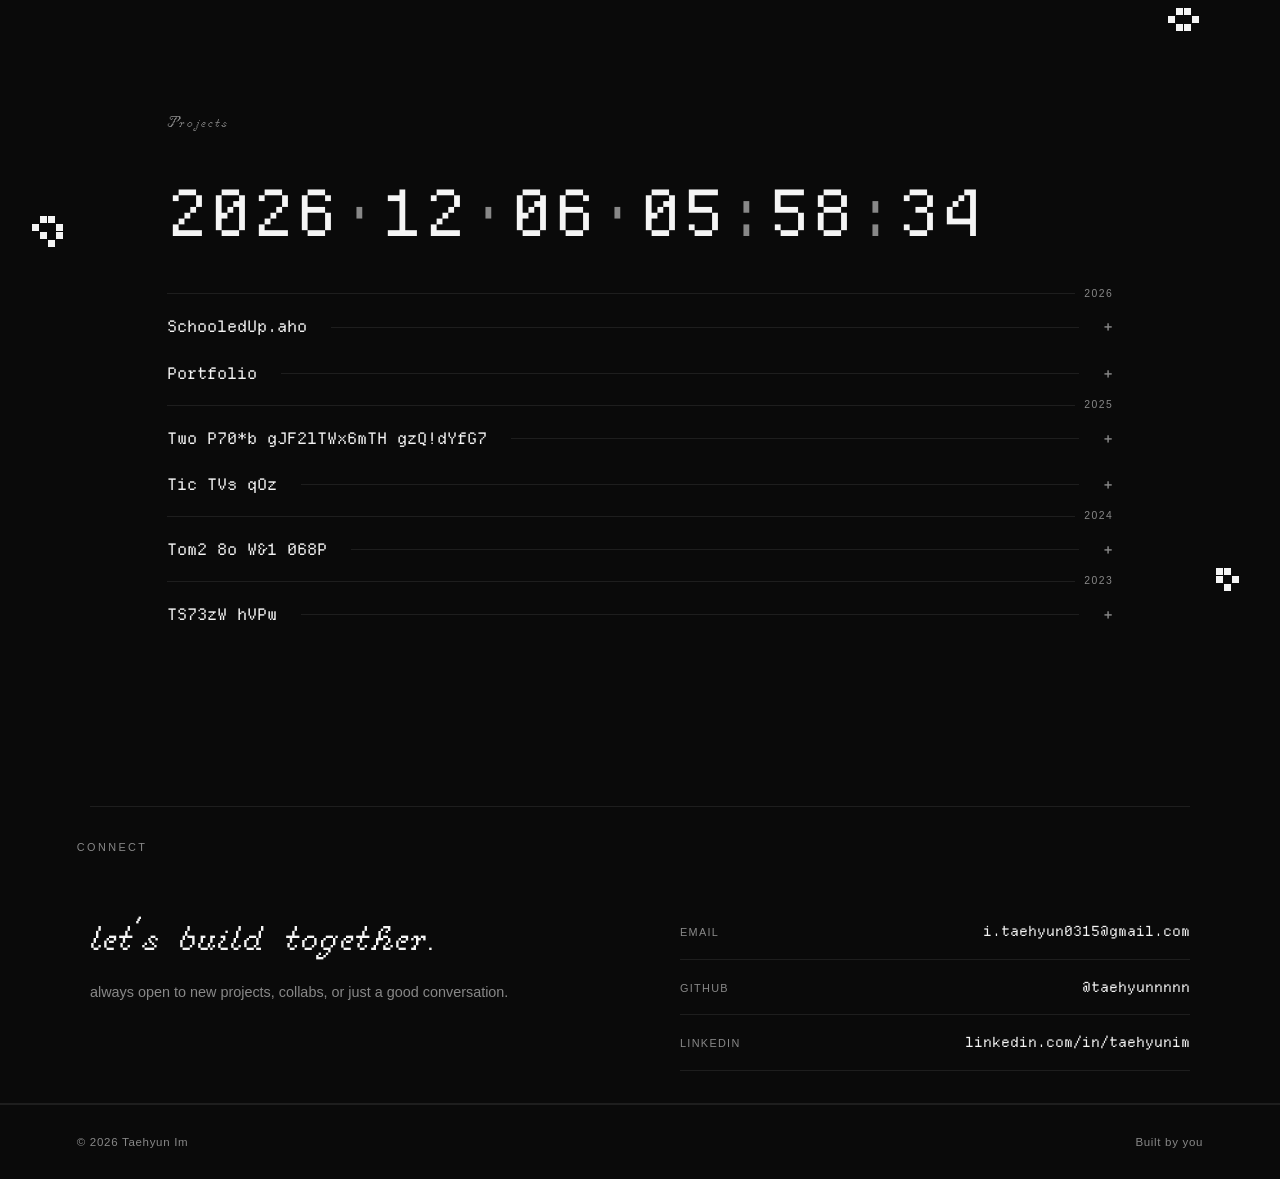
==== commit 63e401aa: "Add blog, gallery, theme toggle, carousel, project accordions, and README Co-Authored-By: Claude Son" ====
--- a/index.html
+++ b/index.html
@@ -12,13 +12,16 @@
   <!-- ── NAV ── -->
   <nav>
     <a href="#" class="nav-logo"><span class="bracket">[</span><span class="logo-text">TAEHYUN</span><span class="bracket">]</span></a>
-    <ul class="nav-links">
-      <li><a href="#about">About</a></li>
-      <li><a href="#interests">Interests</a></li>
-      <li><a href="#now">Now</a></li>
-      <li><a href="#projects">Projects</a></li>
-      <li><a href="#connect">Connect</a></li>
-    </ul>
+    <div class="nav-right">
+      <ul class="nav-links">
+        <li><a href="#about">About</a></li>
+        <li><a href="#projects">Projects</a></li>
+        <li><a href="#connect">Connect</a></li>
+        <li><a href="blog.html">Blog↗</a></li>
+        <li><a href="gallery.html">Gallery↗</a></li>
+      </ul>
+      <button class="theme-toggle" id="theme-toggle" aria-label="Toggle theme">○</button>
+    </div>
   </nav>
 
 
@@ -53,6 +56,7 @@
       </div>
       <div class="quote-img quote-img-right">
         <img src="assets/images/isaac_newton_pixel.png" alt="" />
+        <span class="quote-img-caption">[isaac newton]</span>
       </div>
       <p class="quote-text" id="quote-text">THE APPLE DOES NOT FALL FOR THOSE WHO WAIT. IT WAS NEVER GOING TO. GO CLIMB FOR IT.</p>
     </div>
@@ -72,15 +76,15 @@
       <div class="about-meta">
         <div class="meta-row">
           <span class="meta-key">Location</span>
-          <span class="meta-val">Toronto, Canada</span>
-        </div>
-        <div class="meta-row">
-          <span class="meta-key">University</span>
-          <span class="meta-val">University of Toronto Scarborough — BSc Computer Science</span>
-        </div>
-        <div class="meta-row">
-          <span class="meta-key">Grad Year</span>
-          <span class="meta-val">2029</span>
+          <span class="meta-val">Toronto, CAN</span>
+        </div>
+        <div class="meta-row">
+          <span class="meta-key">Education</span>
+          <span class="meta-val"><a href="https://www.utsc.utoronto.ca" target="_blank" rel="noopener noreferrer">UTSC</a> — BSc Computer Science, '29</span>
+        </div>
+        <div class="meta-row">
+          <span class="meta-key">Status</span>
+          <span class="meta-val">Open to internships</span>
         </div>
         <div class="meta-row">
           <span class="meta-key">Email</span>
@@ -89,105 +93,133 @@
       </div>
 
     </div>
-  </section>
-
-
-  <!-- ── INTERESTS ── -->
-  <section id="interests">
-    <p class="section-label">Interests</p>
-    <ul class="interests-list fade-in">
-      <li class="interest-item">
-        <span class="interest-type">Film</span>
-        <span class="interest-name">Slow Cinema</span>
-      </li>
-      <li class="interest-item">
-        <span class="interest-type">Music</span>
-        <span class="interest-name">Placeholder Artist</span>
-      </li>
-      <li class="interest-item">
-        <span class="interest-type">Sport</span>
-        <span class="interest-name">Placeholder Activity</span>
-      </li>
-      <li class="interest-item">
-        <span class="interest-type">Film</span>
-        <span class="interest-name">Placeholder</span>
-      </li>
-    </ul>
-  </section>
-
-
-  <!-- ── NOW ── -->
-  <section id="now">
-    <p class="section-label">Now</p>
-    <div class="now-clock" id="now-clock"></div>
-    <div class="now-list fade-in">
-
-      <div class="now-row">
-        <span class="now-dot"></span>
-        <span class="now-type">Building</span>
-        <span class="now-name">SchooledUp</span>
-        <span class="now-aside">AI-powered student platform — shipping 2026</span>
-      </div>
-
-      <div class="now-row">
-        <span class="now-dot"></span>
-        <span class="now-type">Learning</span>
-        <span class="now-name">Systems programming in C</span>
-        <span class="now-aside">Memory management, OS internals</span>
-      </div>
-
-      <div class="now-row">
-        <span class="now-dot"></span>
-        <span class="now-type">Reading</span>
-        <span class="now-name">Placeholder Book Title</span>
-        <span class="now-aside">Author Name</span>
-      </div>
-
-      <div class="now-row">
-        <span class="now-dot"></span>
-        <span class="now-type">Listening</span>
-        <span class="now-name">Placeholder Artist / Album</span>
-        <span class="now-aside">Genre or mood</span>
-      </div>
-
-    </div>
+
+    <div class="interests-carousel fade-in" id="interests">
+      <button class="carousel-btn carousel-prev" aria-label="Previous">&#8249;</button>
+      <div class="carousel-stage">
+        <div class="interest-card active">
+          <span class="interest-type">Creation</span>
+          <span class="interest-name">Design</span>
+          <span class="interest-desc">Architectural drafting, 3D modeling, and interior design using AutoCAD, SolidWorks, and SketchUp. <a href="gallery.html#design">See the gallery →</a></span>
+        </div>
+        <div class="interest-card">
+          <span class="interest-type">Creation</span>
+          <span class="interest-name">Visual Art</span>
+          <span class="interest-desc">Sketching, portraits, digital work, and photography — influenced by engraving aesthetics and old masters. <a href="gallery.html">See the gallery →</a></span>
+        </div>
+        <div class="interest-card">
+          <span class="interest-type">Creation</span>
+          <span class="interest-name">Short Film</span>
+          <span class="interest-desc">Part of a short film production — from concept through post. Drawn to slow cinema, long takes, and silence as narrative weight. <a href="https://www.youtube.com/watch?v=5AXww7liLMk" target="_blank" rel="noopener noreferrer">Watch on YouTube →</a></span>
+        </div>
+        <div class="interest-card">
+          <span class="interest-type">Writing</span>
+          <span class="interest-name">Blog</span>
+          <span class="interest-desc">Thoughts on tech, design, and whatever else is worth writing down. Coming soon. <a href="blog.html">Go to blog →</a></span>
+        </div>
+        <div class="interest-card">
+          <span class="interest-type">Hobbies</span>
+          <span class="interest-name">Badminton & Swimming</span>
+          <span class="interest-desc">Compete in men's doubles badminton. Swam competitively at OFSAA level. Past experience as a lifeguard and swim instructor.</span>
+        </div>
+        <div class="interest-card">
+          <span class="interest-type">Hobbies</span>
+          <span class="interest-name">Trumpet</span>
+          <span class="interest-desc">Placeholder — add how long you've been playing, style, or anything worth noting.</span>
+        </div>
+      </div>
+      <button class="carousel-btn carousel-next" aria-label="Next">&#8250;</button>
+    </div>
+
   </section>
 
 
   <!-- ── PROJECTS ── -->
   <section id="projects">
     <p class="section-label">Projects</p>
-    <div class="projects-list">
-
-      <a class="project-row" href="https://schooledup.app" target="_blank" rel="noopener noreferrer">
-        <span class="project-name">SchooledUp</span>
-        <span class="project-fill"></span>
-        <span class="project-year">2026</span>
-      </a>
-
-      <a class="project-row" href="https://github.com/taehyunnnnn/twoPointInterferencePatternSimulator.processing" target="_blank" rel="noopener noreferrer">
-        <span class="project-name">Two Point Interference Simulator</span>
-        <span class="project-fill"></span>
-        <span class="project-year">2025</span>
-      </a>
-
-      <a class="project-row" href="https://github.com/taehyunnnnn/tictactoe.java" target="_blank" rel="noopener noreferrer">
-        <span class="project-name">Tic Tac Toe</span>
-        <span class="project-fill"></span>
-        <span class="project-year">2025</span>
-      </a>
-
-      <a class="project-row" href="https://github.com/taehyunnnnn/tombOfTheMask.java" target="_blank" rel="noopener noreferrer">
-        <span class="project-name">Tomb of the Mask</span>
-        <span class="project-fill"></span>
-        <span class="project-year">2024</span>
-      </a>
-
-      <a class="project-row" href="https://github.com/taehyunnnnn/flappyBird.turing" target="_blank" rel="noopener noreferrer">
-        <span class="project-name">Flappy Bird</span>
-        <span class="project-fill"></span>
-        <span class="project-year">2023</span>
-      </a>
+    <div class="now-clock" id="now-clock"></div>
+    <div class="projects-list fade-in">
+
+      <div class="project-group">
+        <span class="project-group-year">2026</span>
+        <div class="project-item">
+          <div class="project-row">
+            <span class="project-name">SchooledUp.app</span>
+            <span class="project-fill"></span>
+            <span class="project-toggle">+</span>
+          </div>
+          <div class="project-desc"><div class="project-desc-inner">
+            <p>AI-powered student platform. Co-founded and serving as CTO — leading product, architecture, and engineering.</p>
+            <a href="https://schooledup.app" target="_blank" rel="noopener noreferrer">Visit schooledup.app →</a>
+          </div></div>
+        </div>
+        <div class="project-item">
+          <div class="project-row">
+            <span class="project-name">Portfolio</span>
+            <span class="project-fill"></span>
+            <span class="project-toggle">+</span>
+          </div>
+          <div class="project-desc"><div class="project-desc-inner">
+            <p>This site — designed and built from scratch with plain HTML, CSS, and JavaScript. No frameworks.</p>
+          </div></div>
+        </div>
+      </div>
+
+      <div class="project-group">
+        <span class="project-group-year">2025</span>
+        <div class="project-item">
+          <div class="project-row">
+            <span class="project-name">Two Point Interference Simulator</span>
+            <span class="project-fill"></span>
+            <span class="project-toggle">+</span>
+          </div>
+          <div class="project-desc"><div class="project-desc-inner">
+            <p>Interactive simulation of two-point wave interference patterns built in Processing. Visualises constructive and destructive interference in real time.</p>
+            <a href="https://github.com/taehyunnnnn/twoPointInterferencePatternSimulator.processing" target="_blank" rel="noopener noreferrer">View on GitHub →</a>
+          </div></div>
+        </div>
+        <div class="project-item">
+          <div class="project-row">
+            <span class="project-name">Tic Tac Toe</span>
+            <span class="project-fill"></span>
+            <span class="project-toggle">+</span>
+          </div>
+          <div class="project-desc"><div class="project-desc-inner">
+            <p>Classic Tic Tac Toe with an unbeatable AI opponent using the minimax algorithm, built in Java.</p>
+            <a href="https://github.com/taehyunnnnn/tictactoe.java" target="_blank" rel="noopener noreferrer">View on GitHub →</a>
+          </div></div>
+        </div>
+      </div>
+
+      <div class="project-group">
+        <span class="project-group-year">2024</span>
+        <div class="project-item">
+          <div class="project-row">
+            <span class="project-name">Tomb of the Mask</span>
+            <span class="project-fill"></span>
+            <span class="project-toggle">+</span>
+          </div>
+          <div class="project-desc"><div class="project-desc-inner">
+            <p>Recreation of the arcade mobile game Tomb of the Mask in Java — procedural maze generation, smooth movement, and increasing difficulty.</p>
+            <a href="https://github.com/taehyunnnnn/tombOfTheMask.java" target="_blank" rel="noopener noreferrer">View on GitHub →</a>
+          </div></div>
+        </div>
+      </div>
+
+      <div class="project-group">
+        <span class="project-group-year">2023</span>
+        <div class="project-item">
+          <div class="project-row">
+            <span class="project-name">Flappy Bird</span>
+            <span class="project-fill"></span>
+            <span class="project-toggle">+</span>
+          </div>
+          <div class="project-desc"><div class="project-desc-inner">
+            <p>Flappy Bird clone written in Turing — physics, collision detection, and score tracking.</p>
+            <a href="https://github.com/taehyunnnnn/flappyBird.turing" target="_blank" rel="noopener noreferrer">View on GitHub →</a>
+          </div></div>
+        </div>
+      </div>
 
     </div>
   </section>
--- a/css/style.css
+++ b/css/style.css
@@ -82,6 +82,12 @@
   94%       { opacity: 1; }
   96%       { opacity: 0.6; }
   97%       { opacity: 1; }
+}
+
+.nav-right {
+  display: flex;
+  align-items: center;
+  gap: 2rem;
 }
 
 .nav-links {
@@ -153,7 +159,7 @@
 
 .quote-img-right {
   top: 0;
-  right: -2vw;
+  right: -2.5vw;
   height: 100%;
   display: flex;
   align-items: flex-end;
@@ -167,11 +173,13 @@
   width: clamp(280px, 32vw, 440px);
   height: auto;
   transform: scaleX(-1);
+  margin-bottom: -2rem;
 }
 
 .quote-img img {
   display: block;
   filter: saturate(0.55);
+  mix-blend-mode: screen;
   transition: filter 0.3s ease, transform 0.3s ease;
 }
 
@@ -182,6 +190,19 @@
 
 .quote-img-right:hover img {
   transform: scaleX(-1) scale(1.03);
+}
+
+.quote-img-caption {
+  position: absolute;
+  bottom: 1.25rem;
+  right: calc(2.5vw + 1rem);
+  font-family: 'DepartureMono', monospace;
+  font-size: 0.55rem;
+  letter-spacing: 0.08em;
+  color: rgba(245, 245, 245, 0.45);
+  pointer-events: none;
+  white-space: nowrap;
+  z-index: 2;
 }
 
 
@@ -496,7 +517,16 @@
   font-family: 'DepartureMono', monospace;
   font-size: 0.85rem;
   text-align: right;
-}
+  white-space: nowrap;
+}
+
+.meta-val a {
+  color: inherit;
+  text-decoration: underline;
+  text-underline-offset: 3px;
+}
+
+.meta-val a:hover { color: var(--white); }
 
 
 /* ── NOW ── */
@@ -573,26 +603,44 @@
 
 
 /* ── INTERESTS ── */
-#interests .section-label {
-  font-family: 'Retrogression', sans-serif;
-  font-size: 1rem;
-  letter-spacing: 0.12em;
-  text-transform: none;
-}
-
-.interests-list {
-  list-style: none;
+.interests-carousel {
+  display: flex;
+  align-items: center;
+  gap: 1rem;
+  margin-top: 3rem;
+  border: 1px solid var(--border);
+}
+
+.carousel-stage {
+  flex: 1;
+  position: relative;
+  overflow: hidden;
+  min-height: 11rem;
+}
+
+.interest-card {
+  position: absolute;
+  inset: 0;
   display: flex;
   flex-direction: column;
-  border-top: 1px solid var(--border);
-}
-
-.interest-item {
-  display: flex;
-  align-items: baseline;
-  gap: 1.5rem;
-  padding: 0.9rem 0;
-  border-bottom: 1px solid var(--border);
+  justify-content: center;
+  gap: 0.5rem;
+  padding: 1.75rem;
+  opacity: 0;
+  transform: translateX(40px);
+  transition: opacity 0.25s ease, transform 0.25s ease;
+  pointer-events: none;
+}
+
+.interest-card.active {
+  opacity: 1;
+  transform: translateX(0);
+  pointer-events: auto;
+}
+
+.interest-card.exit-left {
+  opacity: 0;
+  transform: translateX(-40px);
 }
 
 .interest-type {
@@ -600,15 +648,51 @@
   text-transform: uppercase;
   letter-spacing: 0.12em;
   color: var(--gray);
-  width: 80px;
+}
+
+.interest-name {
+  font-family: 'DepartureMono', monospace;
+  font-size: 0.88rem;
+  color: var(--white);
+}
+
+.interest-desc {
+  font-size: 0.82rem;
+  color: var(--gray);
+  line-height: 1.7;
+  margin-top: 0.25rem;
+}
+
+.interest-desc a {
+  display: block;
+  margin-top: 0.6rem;
+  color: var(--white);
+  text-decoration: underline;
+  text-underline-offset: 3px;
+}
+
+.interest-desc a:hover { color: var(--gray); }
+
+.carousel-btn {
+  background: none;
+  border: none;
+  color: var(--gray);
+  font-size: 2rem;
+  cursor: pointer;
+  padding: 1rem 1.25rem;
+  line-height: 1;
+  border-right: 1px solid var(--border);
+  transition: color 0.15s;
   flex-shrink: 0;
-}
-
-.interest-name {
-  font-family: 'DepartureMono', monospace;
-  font-size: 0.88rem;
-  color: var(--white);
-}
+  font-family: 'DepartureMono', monospace;
+}
+
+.carousel-next {
+  border-right: none;
+  border-left: 1px solid var(--border);
+}
+
+.carousel-btn:hover { color: var(--white); }
 
 
 /* ── SKILLS ── */
@@ -646,19 +730,92 @@
 .projects-list {
   display: flex;
   flex-direction: column;
+}
+
+.project-group {
+  position: relative;
   border-top: 1px solid var(--border);
-}
+  padding-top: 0.6rem;
+  padding-bottom: 0.5rem;
+}
+
+.project-group-year {
+  position: absolute;
+  top: -0.55em;
+  right: 0;
+  background: var(--black);
+  padding-left: 0.6rem;
+  font-size: 0.65rem;
+  letter-spacing: 0.14em;
+  color: var(--gray);
+  line-height: 1;
+}
+
+.project-item { cursor: pointer; }
 
 .project-row {
   display: flex;
   align-items: baseline;
   gap: 1.5rem;
-  padding: 1.1rem 0;
-  border-bottom: 1px solid var(--border);
+  padding: 0.65rem 0;
   text-decoration: none;
   color: inherit;
   transition: opacity 0.2s;
-}
+  user-select: none;
+}
+
+.project-item:hover .project-name { color: var(--gray); }
+
+.project-toggle {
+  font-family: 'DepartureMono', monospace;
+  font-size: 1rem;
+  color: var(--gray);
+  transition: color 0.2s, transform 0.2s;
+  flex-shrink: 0;
+  line-height: 1;
+}
+
+.project-item.open .project-toggle {
+  color: var(--white);
+  transform: rotate(45deg);
+}
+
+.project-desc {
+  display: grid;
+  grid-template-rows: 0fr;
+  transition: grid-template-rows 0.3s ease;
+}
+
+.project-item.open .project-desc {
+  grid-template-rows: 1fr;
+}
+
+.project-desc-inner {
+  overflow: hidden;
+  padding: 0 0 0;
+  transition: padding 0.3s ease;
+}
+
+.project-item.open .project-desc-inner {
+  padding-bottom: 1rem;
+}
+
+.project-desc-inner p {
+  font-size: 0.82rem;
+  color: var(--gray);
+  line-height: 1.75;
+  margin-bottom: 0.5rem;
+}
+
+.project-desc-inner a {
+  font-family: 'DepartureMono', monospace;
+  font-size: 0.75rem;
+  color: var(--white);
+  text-decoration: underline;
+  text-underline-offset: 3px;
+}
+
+.project-desc-inner a:hover { color: var(--gray); }
 
 .project-row:hover .project-name { color: var(--gray); }
 .project-row:hover .project-year { color: var(--white); }
@@ -671,6 +828,15 @@
   white-space: nowrap;
   transition: color 0.2s;
   letter-spacing: 0;
+}
+
+.project-role {
+  font-size: 0.65rem;
+  font-family: 'Helvetica Neue', Helvetica, Arial, sans-serif;
+  color: var(--gray);
+  letter-spacing: 0.08em;
+  margin-left: 0.75rem;
+  text-transform: uppercase;
 }
 
 .project-fill {
@@ -781,6 +947,92 @@
 }
 
 
+/* ── THEME TOGGLE ── */
+.theme-toggle {
+  font-family: 'DepartureMono', monospace;
+  font-size: 0.85rem;
+  background: none;
+  border: none;
+  color: var(--gray);
+  cursor: pointer;
+  letter-spacing: 0.08em;
+  padding: 0;
+  transition: color 0.2s;
+  user-select: none;
+}
+
+.theme-toggle:hover { color: var(--white); }
+
+
+/* ── LIGHT MODE ── */
+body.light {
+  --black:  #f5f5f5;
+  --white:  #0a0a0a;
+  --gray:   #666;
+  --dim:    #bbb;
+  --border: #d0d0d0;
+}
+
+/* Hero stays dark — it's a photo section; text must stay white */
+body.light .hero-name,
+body.light .hero-tagline,
+body.light .editorial {
+  color: #f5f5f5;
+}
+
+/* SELECTED — same as dark mode */
+body.light .ed-1 {
+  opacity: 0.18;
+}
+
+/* No. 01 — bottom left */
+body.light .ed-2 {
+  opacity: 0.45;
+  top: auto;
+  right: auto;
+  bottom: 1.6rem;
+  left: 6vw;
+  transform: none;
+}
+
+/* MMXXVI — same as dark mode */
+body.light .ed-3 {
+  opacity: 0.45;
+}
+
+/* WORKS — ghost peeking from top */
+body.light .ed-4 {
+  opacity: 0.18;
+  bottom: auto;
+  left: auto;
+  right: -0.05em;
+  top: 0.5em;
+}
+
+/* Lighten the dark overlay so the water lilies painting shows through */
+body.light #hero::before {
+  background: rgba(0, 0, 0, 0.62);
+}
+
+/* Match brightness of the lilacs connect image */
+body.light .hero-img {
+  filter: saturate(0.7) brightness(1.3);
+  object-position: center 40%;
+}
+
+/* Quote section stays dark in light mode */
+body.light #quote {
+  background: #000;
+  border-bottom-color: #1a1a1a;
+}
+
+body.light #connect {
+  background-image:
+    linear-gradient(to bottom, rgba(245,245,245,0.45) 0%, rgba(245,245,245,0.55) 100%),
+    url('../assets/images/lilacs-in-the-sun.jpg');
+}
+
+
 /* ── RESPONSIVE ── */
 @media (max-width: 768px) {
   .about-grid,
@@ -789,4 +1041,5 @@
   .project-name { font-size: 1.2rem; }
 
   .nav-links { display: none; }
-}
+  .nav-right { gap: 0; }
+}
